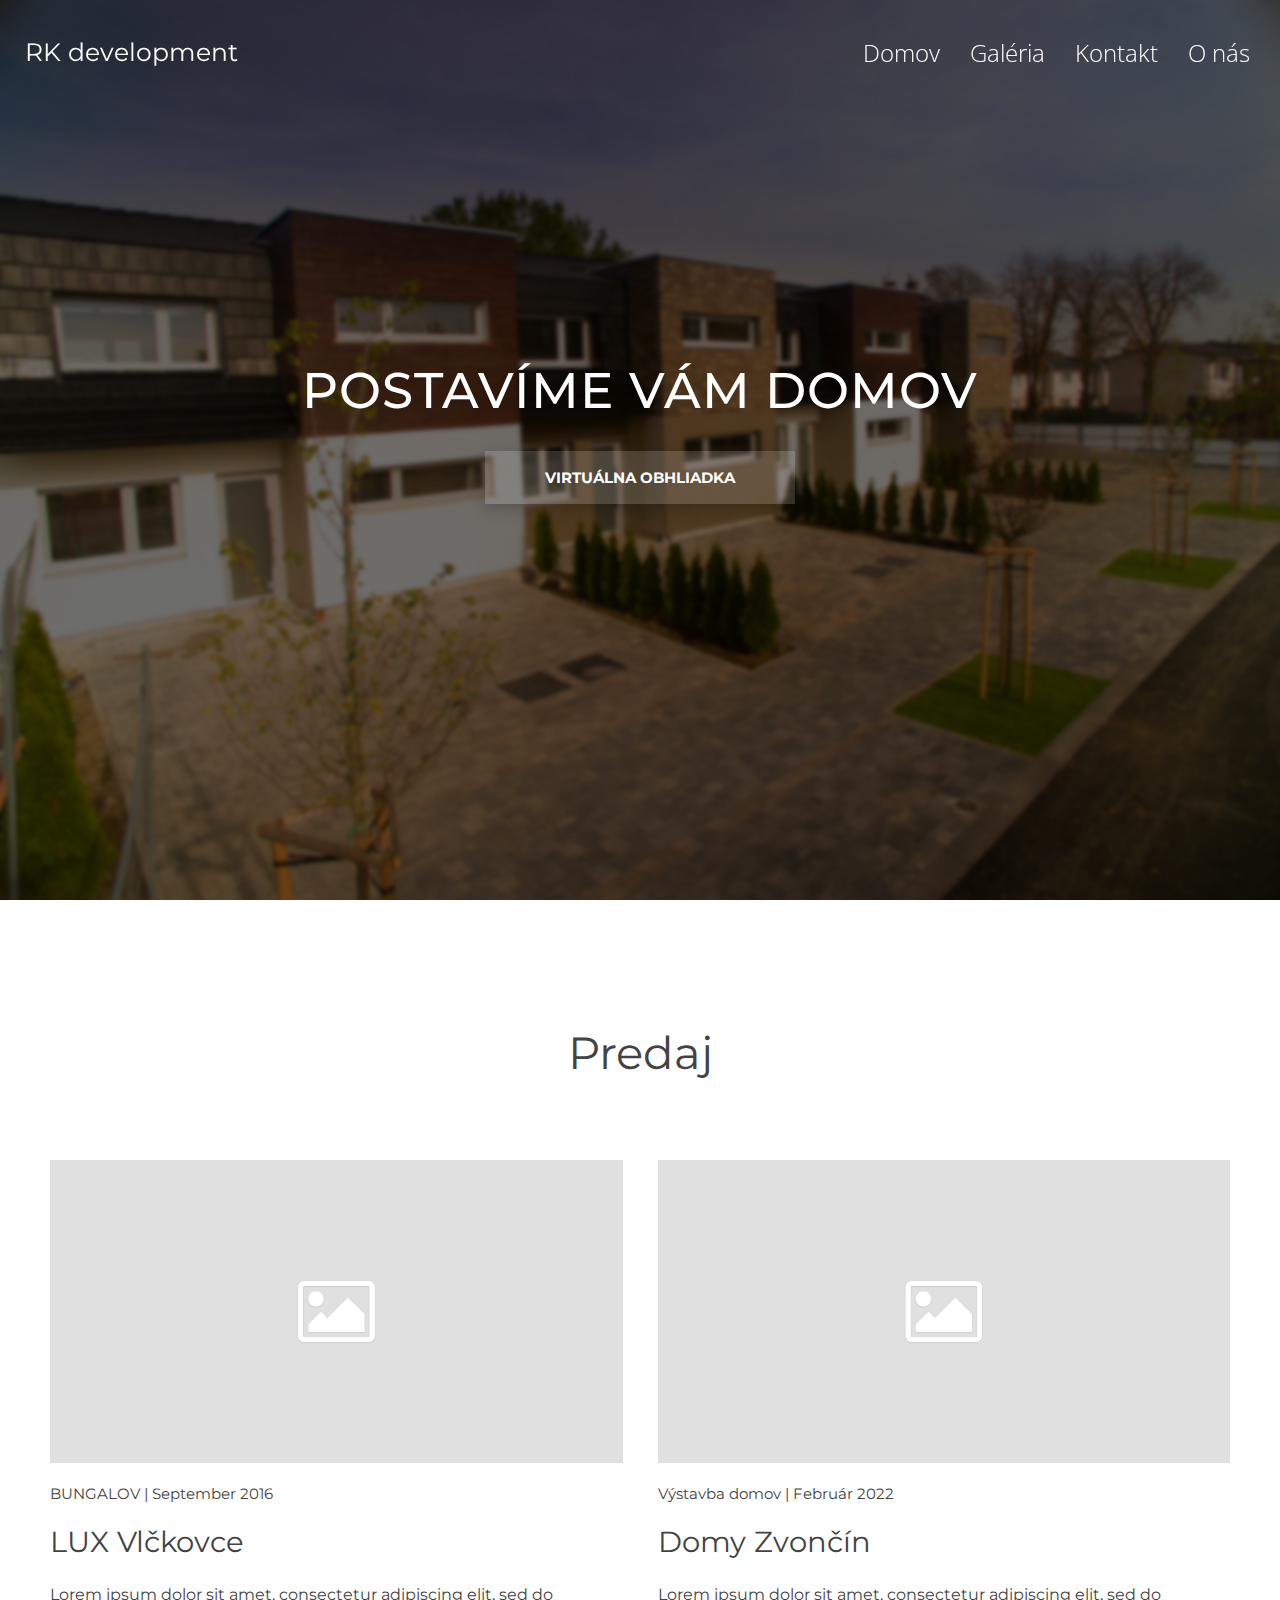
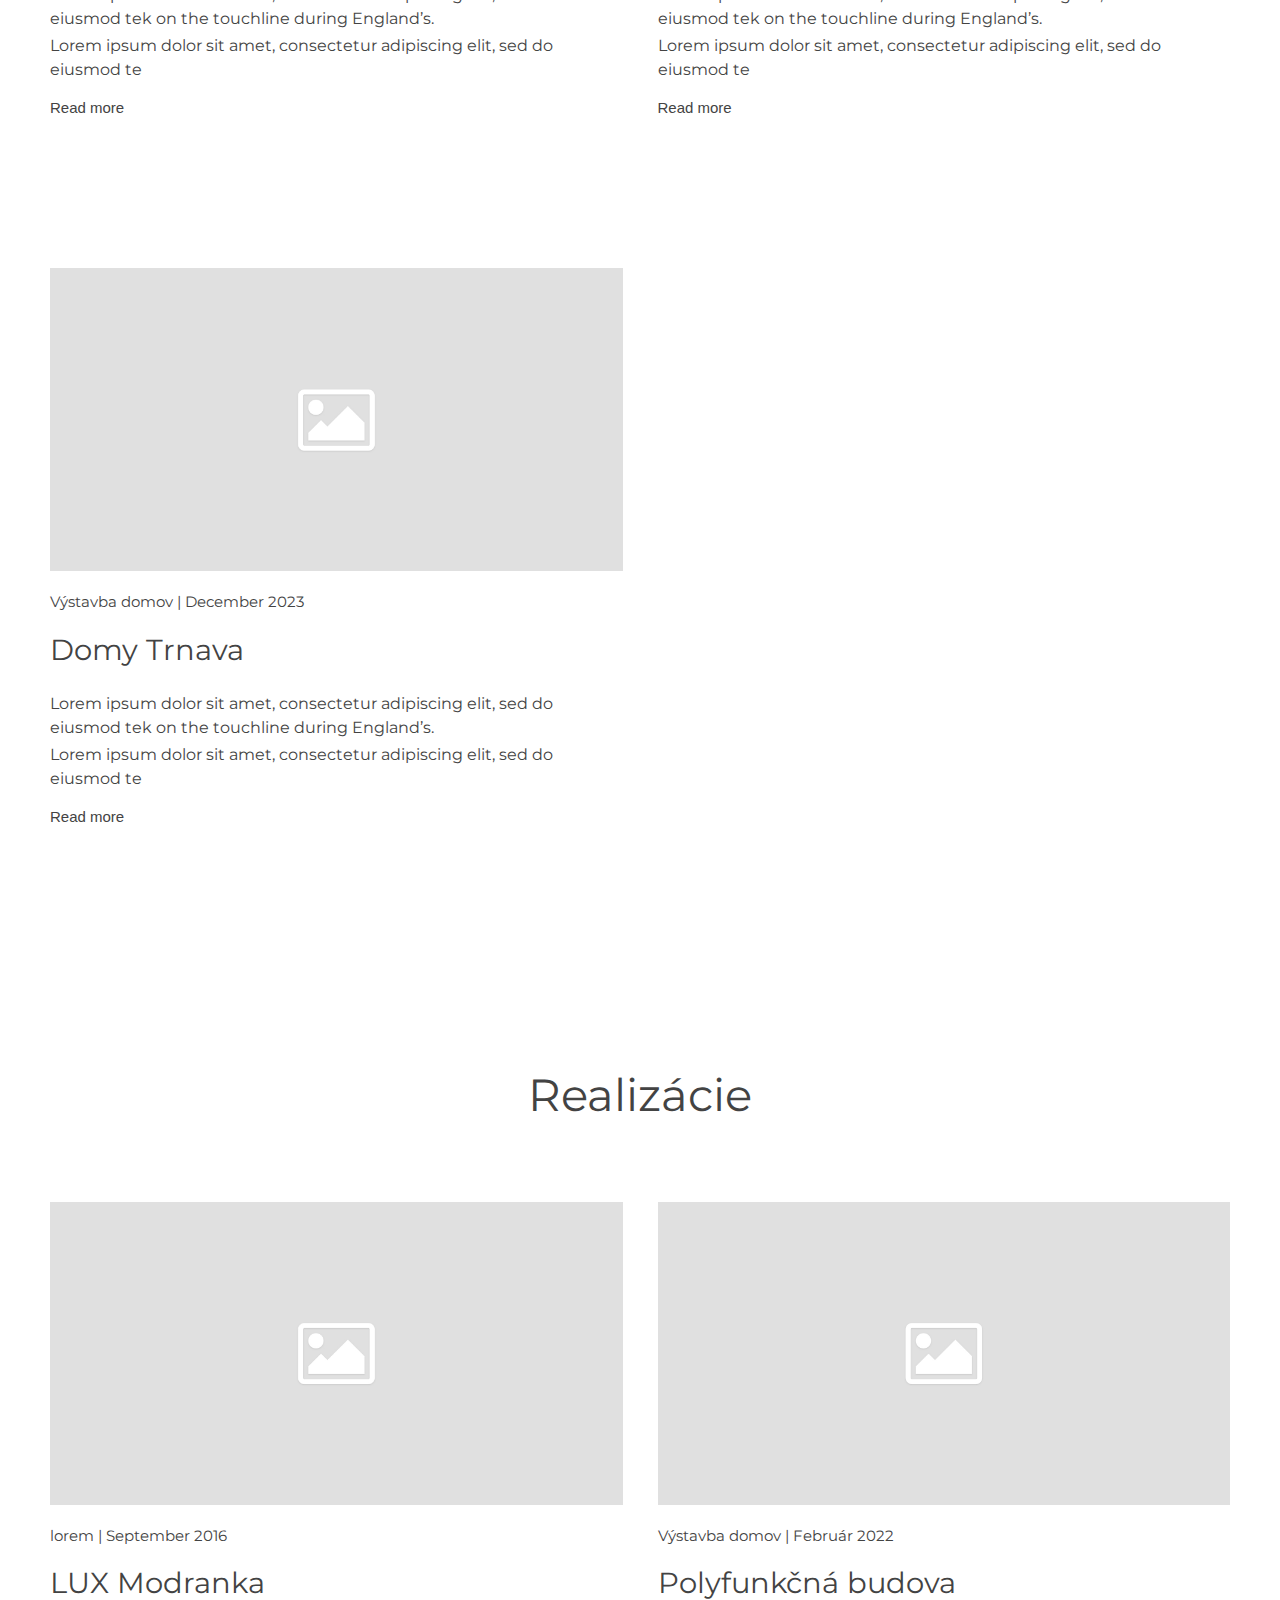
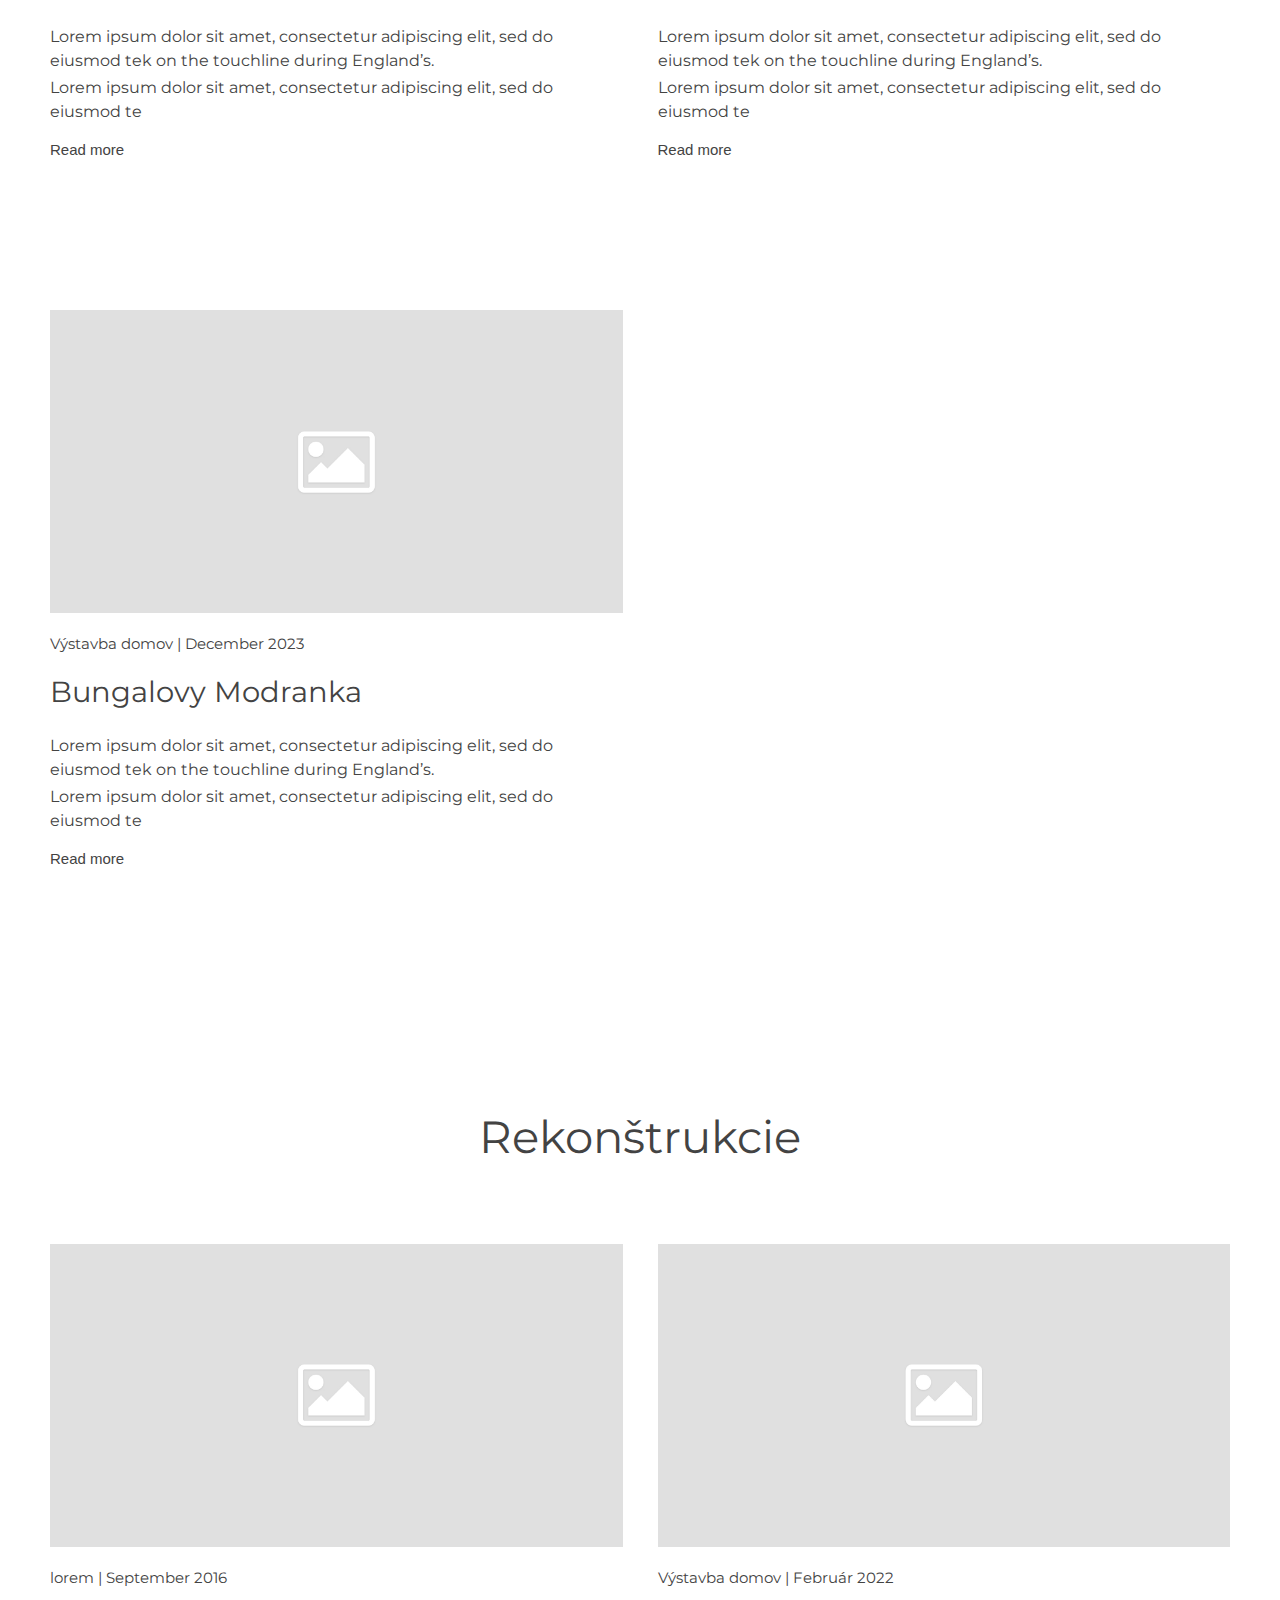
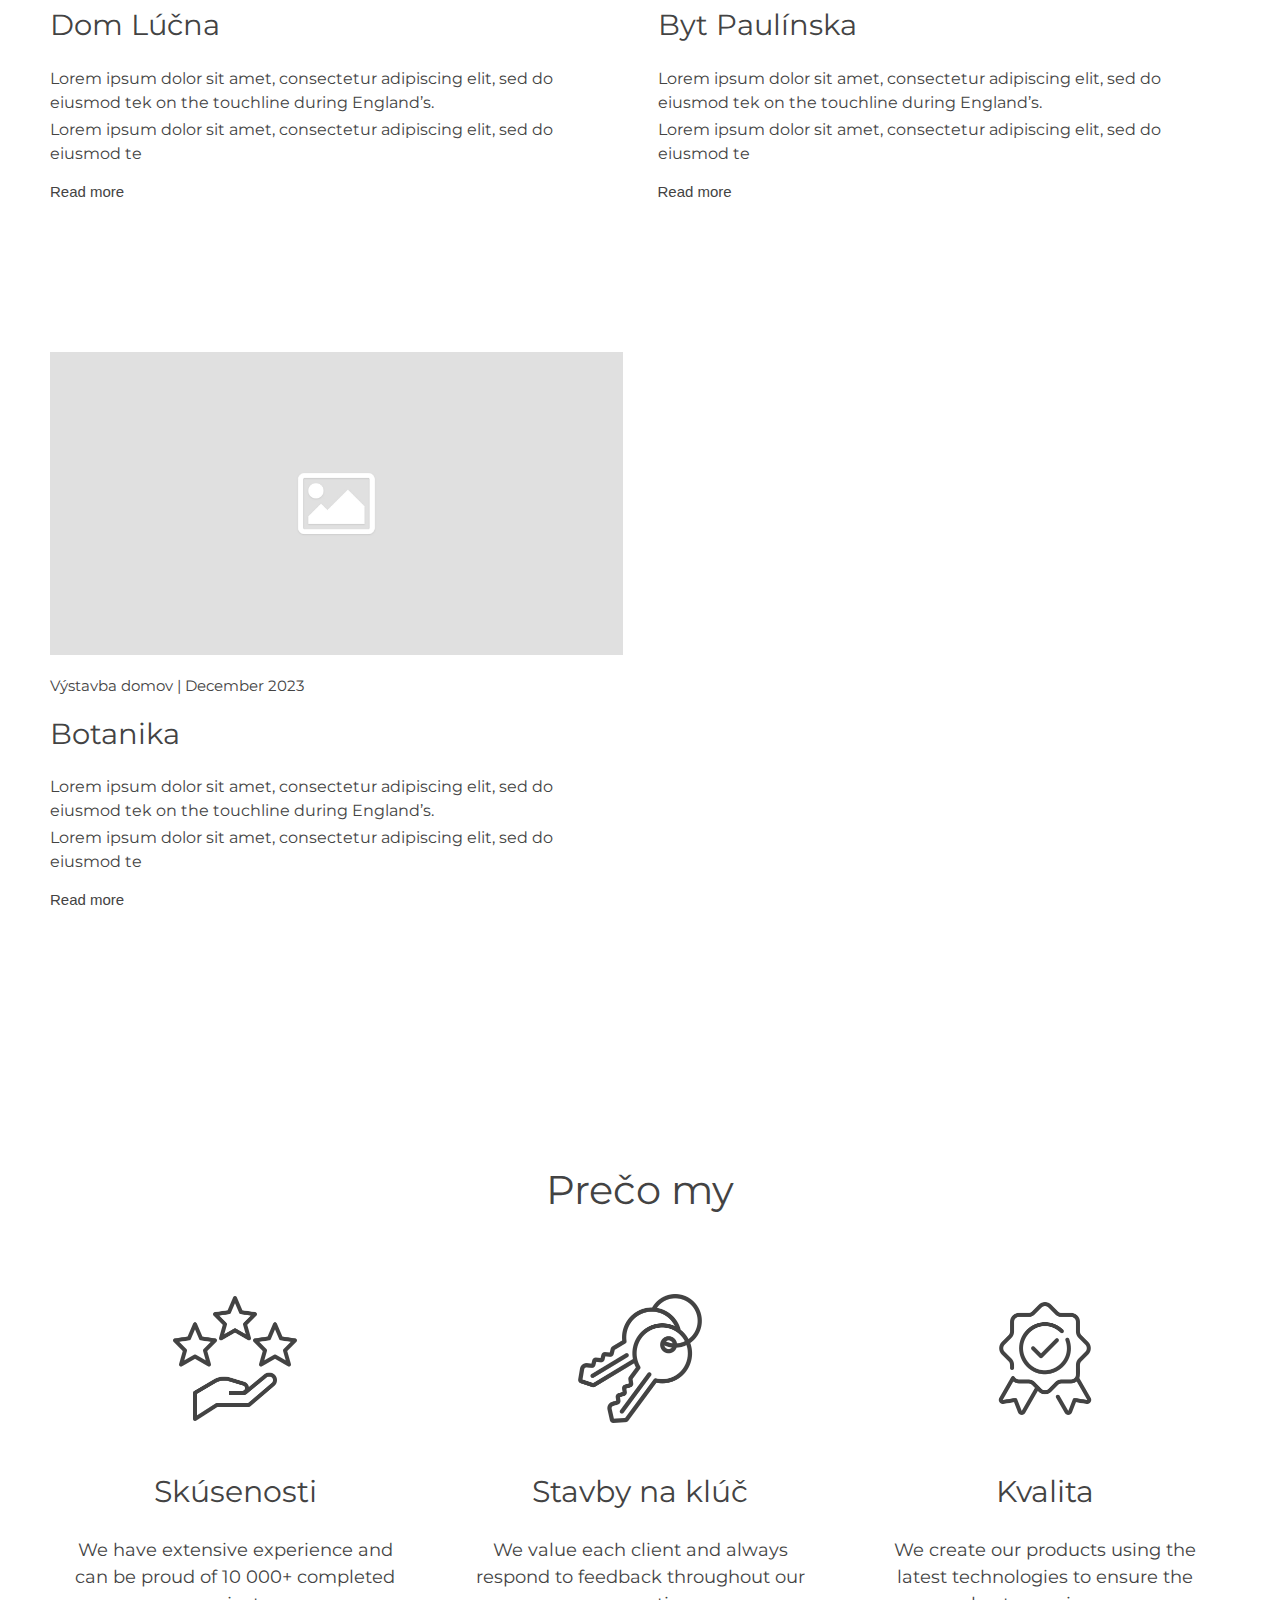
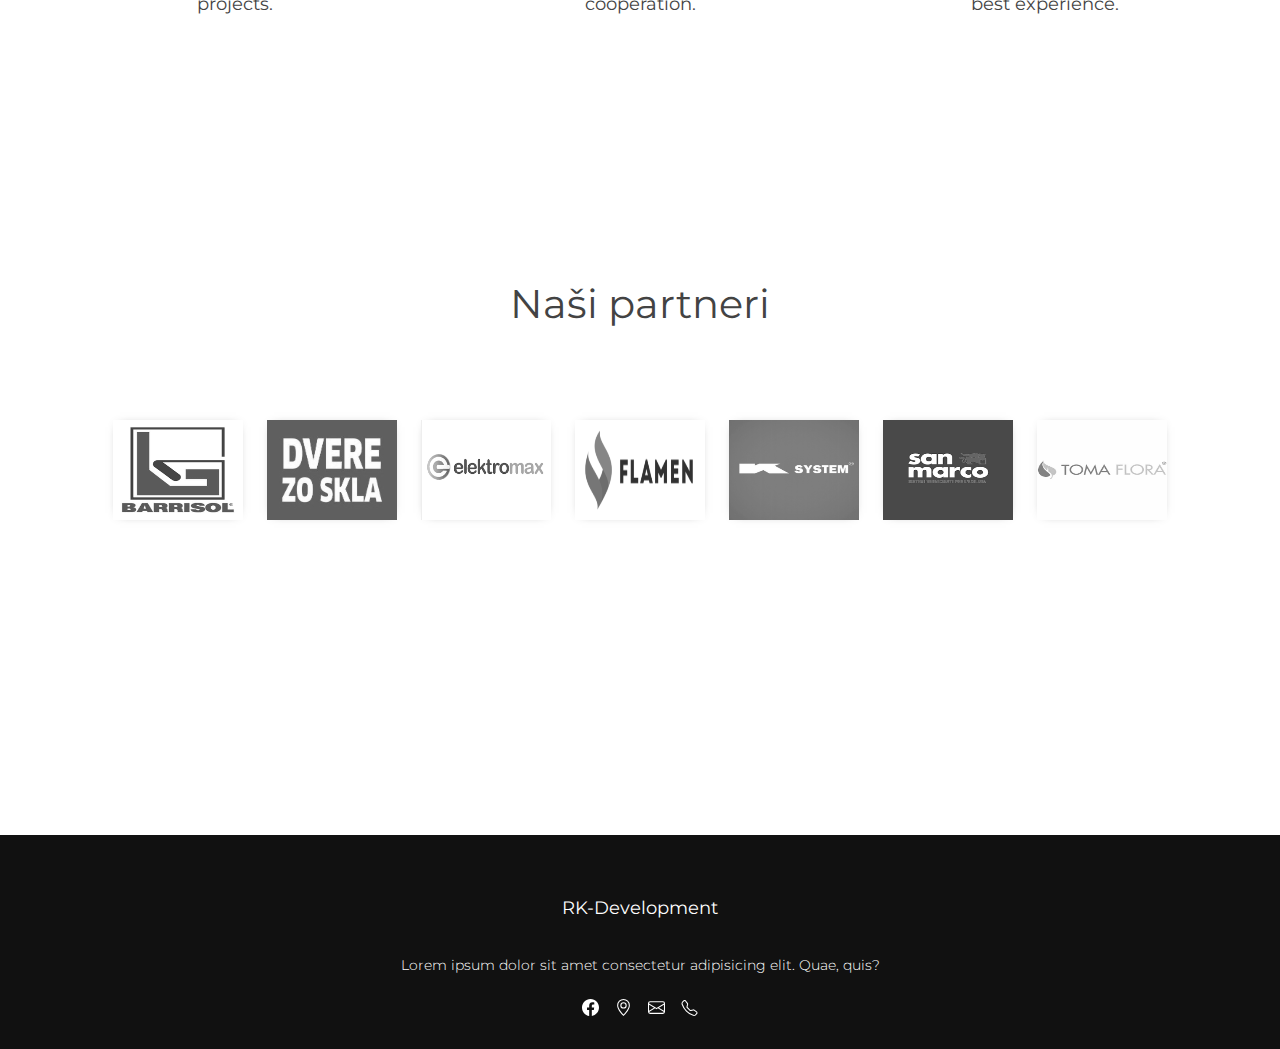
==== domov/index.html @ 3682fa7e "d" ====
<!DOCTYPE html>
<html lang="en">
<head>
    <meta charset="UTF-8">
    <meta http-equiv="X-UA-Compatible" content="IE=edge">
    <meta name="viewport" content="width=device-width, initial-scale=1.0">
    <title>RK development</title>

    <link rel="stylesheet" href="style.css">
<link rel="preconnect" href="https://fonts.googleapis.com">
<link rel="preconnect" href="https://fonts.gstatic.com" crossorigin>
<link href="https://fonts.googleapis.com/css2?family=Montserrat:wght@100;200;300;400;500;600&display=swap" rel="stylesheet">
<link href="https://fonts.googleapis.com/css2?family=Open+Sans:wght@300;400;500&display=swap" rel="stylesheet">	

<!-- carousel -->


</head>
<body>
    
<!-- NAVBAR -->
<nav class="nav">
    <div class="container">
        <div class="logo">
            <a href="/domov/index.html">RK development</a>
        </div>
        <div id="mainListDiv" class="main_list">
            <ul class="navlinks">
                <li><a href="/domov/index.html">Domov</a></li>
                <li><a href="#galeria">Galéria</a></li>
                <li><a href="/kontakt/kontakt.html">Kontakt</a></li>
                <li><a href="/o_nas/o_nas.html">O nás</a></li>





            </ul>
        </div>
        
        <span class="navTrigger">
            <i></i>
            <i></i>
            <i></i>
        </span>
    </div>
</nav>
<!-- /NAVBAR -->


<!-- MAIN IMAGE -->
<section class="home">
  <div class="black-bg-of-text animation-come-up">
    <h2 id="napis-bg-image">POSTAVÍME VÁM DOMOV</h2>


    <div class="button_container">
      <a href="#">
      <button class="btn"><span>Virtuálna obhliadka</span></button></a>
    </div>
  
  
  
  
  </div>
</section>
<!-- /MAIN IMAGE -->


    


<div  id="galeria">
</div>

<!-- DOMY - CARD GRID -->
<h2 class="myH2 animation-come-up ">Predaj</h2>
<div class="cards animation-come-up">
  <!-- CARD 1  -->

  <div class="card">
    <a href="/modranka/modranka.html">
    <img class="card__image" src="fotky_domov/test.jpg" alt="">
    </a>
    <div class="card__content">

      <h5 class="card-date-text">BUNGALOV | September 2016</h5>
      
      <h3 class="card-building-name">LUX Vlčkovce</h3>
    
      <p class="card-text-1">
        Lorem ipsum dolor sit amet, consectetur adipiscing elit, sed do eiusmod tek on the touchline during England’s.

      </p>
      <p class="card-text-2">
        Lorem ipsum dolor sit amet, consectetur adipiscing elit, sed do eiusmod te
      </p>
      <p><a href="/modranka/modranka.html" class="read-more-card">Read more</a></p>

 
    </div>
  </div>

  <!-- CARD 2  -->
  <div class="card">
    <a href="#">
    <img class="card__image" src="fotky_domov/test.jpg" alt="">
    </a>
    <div class="card__content">

      <h5 class="card-date-text">Výstavba domov | Február 2022</h5>
      
      <h3 class="card-building-name">Domy Zvončín</h3>
    
      <p class="card-text-1">
        Lorem ipsum dolor sit amet, consectetur adipiscing elit, sed do eiusmod tek on the touchline during England’s.

      </p>
      <p class="card-text-2">
        Lorem ipsum dolor sit amet, consectetur adipiscing elit, sed do eiusmod te
      </p>
      <p><a href="#" class="read-more-card">Read more</a></p>

 
    </div>
  </div>

  <!-- CARD 3  -->
  <div class="card">
    <a href="#">
    <img class="card__image" src="fotky_domov/test.jpg" alt="">
    </a>
    <div class="card__content">

      <h5 class="card-date-text">Výstavba domov | December 2023</h5>
      
      <h3 class="card-building-name">Domy Trnava</h3>
    
      <p class="card-text-1">
        Lorem ipsum dolor sit amet, consectetur adipiscing elit, sed do eiusmod tek on the touchline during England’s.

      </p>
      <p class="card-text-2">
        Lorem ipsum dolor sit amet, consectetur adipiscing elit, sed do eiusmod te
      </p>
      <p><a href="#" class="read-more-card">Read more</a></p>

 
    </div>
  </div>
  

   
      </div>

      <h2 class="myH2 animation-come-up ">Realizácie</h2>
      <div class="cards animation-come-up">
        <!-- CARD 1  -->
      
        <div class="card">
          <a href="/modranka/modranka.html">
          <img class="card__image" src="fotky_domov/test.jpg" alt="">
          </a>
          <div class="card__content">
      
            <h5 class="card-date-text">lorem | September 2016</h5>
            
            <h3 class="card-building-name">LUX Modranka</h3>
          
            <p class="card-text-1">
              Lorem ipsum dolor sit amet, consectetur adipiscing elit, sed do eiusmod tek on the touchline during England’s.
      
            </p>
            <p class="card-text-2">
              Lorem ipsum dolor sit amet, consectetur adipiscing elit, sed do eiusmod te
            </p>
            <p><a href="/modranka/modranka.html" class="read-more-card">Read more</a></p>
      
       
          </div>
        </div>
      
        <!-- CARD 2  -->
        <div class="card">
          <a href="#">
          <img class="card__image" src="fotky_domov/test.jpg" alt="">
          </a>
          <div class="card__content">
      
            <h5 class="card-date-text">Výstavba domov | Február 2022</h5>
            
            <h3 class="card-building-name">Polyfunkčná budova</h3>
          
            <p class="card-text-1">
              Lorem ipsum dolor sit amet, consectetur adipiscing elit, sed do eiusmod tek on the touchline during England’s.
      
            </p>
            <p class="card-text-2">
              Lorem ipsum dolor sit amet, consectetur adipiscing elit, sed do eiusmod te
            </p>
            <p><a href="#" class="read-more-card">Read more</a></p>
      
       
          </div>
        </div>
      
        <!-- CARD 3  -->
        <div class="card">
          <a href="#">
          <img class="card__image" src="fotky_domov/test.jpg" alt="">
          </a>
          <div class="card__content">
      
            <h5 class="card-date-text">Výstavba domov | December 2023</h5>
            
            <h3 class="card-building-name">Bungalovy Modranka</h3>
          
            <p class="card-text-1">
              Lorem ipsum dolor sit amet, consectetur adipiscing elit, sed do eiusmod tek on the touchline during England’s.
      
            </p>
            <p class="card-text-2">
              Lorem ipsum dolor sit amet, consectetur adipiscing elit, sed do eiusmod te
            </p>
            <p><a href="#" class="read-more-card">Read more</a></p>
      
       
          </div>
        </div>
        
      
         
            </div>

            <h2 class="myH2 animation-come-up ">Rekonštrukcie</h2>
            <div class="cards animation-come-up">
              <!-- CARD 1  -->
            
              <div class="card">
                <a href="/modranka/modranka.html">
                <img class="card__image" src="fotky_domov/test.jpg" alt="">
                </a>
                <div class="card__content">
            
                  <h5 class="card-date-text">lorem | September 2016</h5>
                  
                  <h3 class="card-building-name">Dom Lúčna</h3>
                
                  <p class="card-text-1">
                    Lorem ipsum dolor sit amet, consectetur adipiscing elit, sed do eiusmod tek on the touchline during England’s.
            
                  </p>
                  <p class="card-text-2">
                    Lorem ipsum dolor sit amet, consectetur adipiscing elit, sed do eiusmod te
                  </p>
                  <p><a href="/modranka/modranka.html" class="read-more-card">Read more</a></p>
            
             
                </div>
              </div>
            
              <!-- CARD 2  -->
              <div class="card">
                <a href="#">
                <img class="card__image" src="fotky_domov/test.jpg" alt="">
                </a>
                <div class="card__content">
            
                  <h5 class="card-date-text">Výstavba domov | Február 2022</h5>
                  
                  <h3 class="card-building-name">Byt Paulínska</h3>
                
                  <p class="card-text-1">
                    Lorem ipsum dolor sit amet, consectetur adipiscing elit, sed do eiusmod tek on the touchline during England’s.
            
                  </p>
                  <p class="card-text-2">
                    Lorem ipsum dolor sit amet, consectetur adipiscing elit, sed do eiusmod te
                  </p>
                  <p><a href="#" class="read-more-card">Read more</a></p>
            
             
                </div>
              </div>
            
              <!-- CARD 3  -->
              <div class="card">
                <a href="#">
                <img class="card__image" src="fotky_domov/test.jpg" alt="">
                </a>
                <div class="card__content">
            
                  <h5 class="card-date-text">Výstavba domov | December 2023</h5>
                  
                  <h3 class="card-building-name">Botanika</h3>
                
                  <p class="card-text-1">
                    Lorem ipsum dolor sit amet, consectetur adipiscing elit, sed do eiusmod tek on the touchline during England’s.
            
                  </p>
                  <p class="card-text-2">
                    Lorem ipsum dolor sit amet, consectetur adipiscing elit, sed do eiusmod te
                  </p>
                  <p><a href="#" class="read-more-card">Read more</a></p>
            
             
                </div>
              </div>
              
            
               
                  </div>

<!--  -->


<!-- PRECO MY - CARD GRID -->
<h2 class="animation-come-up" id="preco-my-title">Prečo my</h2>
<div class="gridik-preco-my animation-come-up">
  <!-- CARD 1  -->

  <div class="karta-gridik-preco-my">
   
    <img class="fotka-preco-my" src="fotky_domov/expertise.png" alt=""> 
    <h3 class="nazov-preco-my">Skúsenosti</h3>
    <div class="text-preco-my-sekcia"> 

      <p class="text-preco-my"> 
        We have extensive experience and can be proud of 10 000+ completed projects.

      </p>

    </div>
  </div>

   <!-- CARD 2  -->

   <div class="karta-gridik-preco-my">
 
    <img class="fotka-preco-my" src="fotky_domov/kluc.png" alt=""> 
    <h3 class="nazov-preco-my">Stavby na klúč</h3>
    <div class="text-preco-my-sekcia"> 

      <p class="text-preco-my"> 
        We value each client and always respond to feedback throughout our cooperation.

      </p>

    </div>
  </div>
  
  <!-- CARD 3  -->

  <div class="karta-gridik-preco-my">

    <img class="fotka-preco-my" src="fotky_domov/quality.png" alt=""> 
    <h3 class="nazov-preco-my">Kvalita</h3>
    <div class="text-preco-my-sekcia"> 

      <p class="text-preco-my"> 
        We create our products using the latest technologies to ensure the best experience.
      </p>

    </div>
  </div>
      </div>
<!--  -->
    
<!-- NASI PARTNERY CAROUSEL -->
<!-- /CARDS -->
<!-- carousel -->
<h2 class="partneri-napis">Naši partneri</h2>
<div class="our-clients">
  <ul>
    <li> <img src="fotky_partneri/barrisol.png" alt=""> 
    <li> <img src="fotky_partneri/dverezosklask.jpg" alt="">
    <li> <img src="fotky_partneri/elektromax.png" alt="">
    <li> <img src="fotky_partneri/flamen.png" alt="">
    <li> <img src="fotky_partneri/ksystem.jpg" alt="">
    <li> <img src="fotky_partneri/sanmarco.png" alt="">
    <li> <img src="fotky_partneri/tomaflora.png" alt="">

  </ul>
</div>


<!--  -->



<footer>
  <div class="footer-content">
    <h3>RK-development</h3>
    <p id="text-footer">Lorem ipsum dolor sit amet consectetur adipisicing elit. Quae, quis?</p>
    <ul class="socials">
      <a href="#" target="_blank"><li> <svg xmlns="http://www.w3.org/2000/svg" width="17" height="17" fill="currentColor" class="bi bi-facebook" viewBox="0 0 16 16"><path d="M16 8.049c0-4.446-3.582-8.05-8-8.05C3.58 0-.002 3.603-.002 8.05c0 4.017 2.926 7.347 6.75 7.951v-5.625h-2.03V8.05H6.75V6.275c0-2.017 1.195-3.131 3.022-3.131.876 0 1.791.157 1.791.157v1.98h-1.009c-.993 0-1.303.621-1.303 1.258v1.51h2.218l-.354 2.326H9.25V16c3.824-.604 6.75-3.934 6.75-7.951z"/></svg></li></a>
      <a href="https://www.google.com/maps/@48.3044942,17.658401,3a,75y,14.41h,79.85t/data=!3m6!1e1!3m4!1sCebkRGYy4YxR1L4gaf4orQ!2e0!7i13312!8i6656"  target="_blank"><li><svg xmlns="http://www.w3.org/2000/svg" width="17" height="17" fill="currentColor" class="bi bi-geo-alt" viewBox="0 0 16 16"><path d="M12.166 8.94c-.524 1.062-1.234 2.12-1.96 3.07A31.493 31.493 0 0 1 8 14.58a31.481 31.481 0 0 1-2.206-2.57c-.726-.95-1.436-2.008-1.96-3.07C3.304 7.867 3 6.862 3 6a5 5 0 0 1 10 0c0 .862-.305 1.867-.834 2.94zM8 16s6-5.686 6-10A6 6 0 0 0 2 6c0 4.314 6 10 6 10z"/><path d="M8 8a2 2 0 1 1 0-4 2 2 0 0 1 0 4zm0 1a3 3 0 1 0 0-6 3 3 0 0 0 0 6z"/></svg></i></li></a>
      <a href="/kontakt/kontakt.html" target="_blank"><li><svg xmlns="http://www.w3.org/2000/svg" width="17" height="17" fill="currentColor" class="bi bi-envelope" viewBox="0 0 16 16"><path d="M0 4a2 2 0 0 1 2-2h12a2 2 0 0 1 2 2v8a2 2 0 0 1-2 2H2a2 2 0 0 1-2-2V4Zm2-1a1 1 0 0 0-1 1v.217l7 4.2 7-4.2V4a1 1 0 0 0-1-1H2Zm13 2.383-4.708 2.825L15 11.105V5.383Zm-.034 6.876-5.64-3.471L8 9.583l-1.326-.795-5.64 3.47A1 1 0 0 0 2 13h12a1 1 0 0 0 .966-.741ZM1 11.105l4.708-2.897L1 5.383v5.722Z"/></svg></li></a>
      <a href="tel:0905-644-535"><li><svg xmlns="http://www.w3.org/2000/svg" width="17" height="16" fill="currentColor" class="bi bi-telephone" viewBox="0 0 16 16"><path d="M3.654 1.328a.678.678 0 0 0-1.015-.063L1.605 2.3c-.483.484-.661 1.169-.45 1.77a17.568 17.568 0 0 0 4.168 6.608 17.569 17.569 0 0 0 6.608 4.168c.601.211 1.286.033 1.77-.45l1.034-1.034a.678.678 0 0 0-.063-1.015l-2.307-1.794a.678.678 0 0 0-.58-.122l-2.19.547a1.745 1.745 0 0 1-1.657-.459L5.482 8.062a1.745 1.745 0 0 1-.46-1.657l.548-2.19a.678.678 0 0 0-.122-.58L3.654 1.328zM1.884.511a1.745 1.745 0 0 1 2.612.163L6.29 2.98c.329.423.445.974.315 1.494l-.547 2.19a.678.678 0 0 0 .178.643l2.457 2.457a.678.678 0 0 0 .644.178l2.189-.547a1.745 1.745 0 0 1 1.494.315l2.306 1.794c.829.645.905 1.87.163 2.611l-1.034 1.034c-.74.74-1.846 1.065-2.877.702a18.634 18.634 0 0 1-7.01-4.42 18.634 18.634 0 0 1-4.42-7.009c-.362-1.03-.037-2.137.703-2.877L1.885.511z"/></svg></li></a>

    </ul>
  </div>
</footer>


<script src="https://ajax.googleapis.com/ajax/libs/jquery/3.1.1/jquery.min.js"></script>
<script src="index.js"></script>


<script>
    $(window).scroll(function() {
        if ($(document).scrollTop() > 50) {
            $('.nav').addClass('affix');
            console.log("OK");
        } else {
            $('.nav').removeClass('affix');
        }
    });
</script>

</body>
</html>
---- domov/style.css ----
html,
body {
    margin: 0;
    padding: 0;
    font-family: 'Montserrat', sans-serif;
    font-size: 62.5%;
    font-size: 10px;
    background-color: #ffff;
    -webkit-box-sizing: border-box;
    -moz-box-sizing: border-box;
    box-sizing: border-box;
}


.nav {
    width: 100%;
    height: 65px;
    position: fixed;
    line-height: 65px;
    text-align: center;
    z-index: 3;
    font-family: 'Open Sans', sans-serif;
    font-weight: 300;
}


.nav div.logo {

    float: left;
    width: auto;
    height: auto;
    padding-left: 2.5rem;
    font-family: 'Montserrat', sans-serif;
    font-weight: 400;
}

.nav div.logo a {
    text-decoration: none;
    color: #fff;
    font-size: 2.5rem;
}

.nav div.logo a:hover {
    color:darkgray;
}

.nav div.main_list {
    height: 65px;
    float: right;
}

.nav div.main_list ul {
    width: 100%;
    height: 65px;
    display: flex;
    list-style: none;
    margin: 0;
    padding: 0;
}

.nav div.main_list ul li {
    width: auto;
    height: 65px;
    padding: 0;
    padding-right: 3rem;
}

.nav div.main_list ul li a {
    text-decoration: none;
    color: #fff;
    line-height: 65px;
    font-size: 2.4rem;
}

.nav div.main_list ul li a:hover {
    color: darkgray;
}


/* Home section */

.home {
    width: 100%;
    height: 100vh;
    background-image:url(fotky_domov/main.png);
    background-position: center;
	background-size:cover;
    
    
}

.navTrigger {
    display: none;
}

.nav {
    padding-top: 20px;
    padding-bottom: 20px;
    -webkit-transition: all 0.4s ease;
    transition: all 0.4s ease;
}


/* Media qurey section */

@media screen and (min-width: 768px) and (max-width: 1024px) {
    .container {
        margin: 0;
    }
}

@media screen and (max-width:768px) {
    .navTrigger {
        display: block;
    }
    .nav div.logo {
        margin-left: 0;
        padding-left:20px;
    }
    .nav div.main_list {
        width: 100%;
        height: 0;
        overflow: hidden;
    }
    .nav div.show_list {
        height: auto;
        display: none;
    }
    .nav div.main_list ul {
        flex-direction: column;
        width: 100%;
        height: 100vh;
        right: 0;
        left: 0;
        bottom: 0;
        background-color: #111;
        /*same background color of navbar*/
        background-position: center top;
    }
    .make-nav-black-when-click{
        background-color: #111;
        
        }
    .line-under-nav{

        border-bottom: 8px solid #4242422d;
        z-index: 2;





    }
    .nav div.main_list ul li {
        width: 100%;
        text-align: left;
    }
    .nav div.main_list ul li a {
        text-align: center;
        width: 100%;
        font-size: 24px;
        padding: 20px;
    }
    .nav div.media_button {
        display: block;
    }
}


/* Animation */
/* Inspiration taken from Dicson https://codemyui.com/simple-hamburger-menu-x-mark-animation/ */

.navTrigger {
    cursor: pointer;
    width: 30px;
    height: 25px;
    margin: auto;
    position: absolute;
    right: 30px;
    top: 0;
    bottom: 0;
}

.navTrigger i {
    background-color: #fff;
    border-radius: 2px;
    content: '';
    display: block;
    width: 100%;
    height: 4px;
}

.navTrigger i:nth-child(1) {
    -webkit-animation: outT 0.8s backwards;
    animation: outT 0.8s backwards;
    -webkit-animation-direction: reverse;
    animation-direction: reverse;
}

.navTrigger i:nth-child(2) {
    margin: 5px 0;
    -webkit-animation: outM 0.8s backwards;
    animation: outM 0.8s backwards;
    -webkit-animation-direction: reverse;
    animation-direction: reverse;
}

.navTrigger i:nth-child(3) {
    -webkit-animation: outBtm 0.8s backwards;
    animation: outBtm 0.8s backwards;
    -webkit-animation-direction: reverse;
    animation-direction: reverse;
}

.navTrigger.active i:nth-child(1) {
    -webkit-animation: inT 0.8s forwards;
    animation: inT 0.8s forwards;
}

.navTrigger.active i:nth-child(2) {
    -webkit-animation: inM 0.8s forwards;
    animation: inM 0.8s forwards;
}

.navTrigger.active i:nth-child(3) {
    -webkit-animation: inBtm 0.8s forwards;
    animation: inBtm 0.8s forwards;
}

@-webkit-keyframes inM {
    50% {
        -webkit-transform: rotate(0deg);
    }
    100% {
        -webkit-transform: rotate(45deg);
    }
}

@keyframes inM {
    50% {
        transform: rotate(0deg);
    }
    100% {
        transform: rotate(45deg);
    }
}

@-webkit-keyframes outM {
    50% {
        -webkit-transform: rotate(0deg);
    }
    100% {
        -webkit-transform: rotate(45deg);
    }
}

@keyframes outM {
    50% {
        transform: rotate(0deg);
    }
    100% {
        transform: rotate(45deg);
    }
}

@-webkit-keyframes inT {
    0% {
        -webkit-transform: translateY(0px) rotate(0deg);
    }
    50% {
        -webkit-transform: translateY(9px) rotate(0deg);
    }
    100% {
        -webkit-transform: translateY(9px) rotate(135deg);
    }
}

@keyframes inT {
    0% {
        transform: translateY(0px) rotate(0deg);
    }
    50% {
        transform: translateY(9px) rotate(0deg);
    }
    100% {
        transform: translateY(9px) rotate(135deg);
    }
}

@-webkit-keyframes outT {
    0% {
        -webkit-transform: translateY(0px) rotate(0deg);
    }
    50% {
        -webkit-transform: translateY(9px) rotate(0deg);
    }
    100% {
        -webkit-transform: translateY(9px) rotate(135deg);
    }
}

@keyframes outT {
    0% {
        transform: translateY(0px) rotate(0deg);
    }
    50% {
        transform: translateY(9px) rotate(0deg);
    }
    100% {
        transform: translateY(9px) rotate(135deg);
    }
}

@-webkit-keyframes inBtm {
    0% {
        -webkit-transform: translateY(0px) rotate(0deg);
    }
    50% {
        -webkit-transform: translateY(-9px) rotate(0deg);
    }
    100% {
        -webkit-transform: translateY(-9px) rotate(135deg);
    }
}

@keyframes inBtm {
    0% {
        transform: translateY(0px) rotate(0deg);
    }
    50% {
        transform: translateY(-9px) rotate(0deg);
    }
    100% {
        transform: translateY(-9px) rotate(135deg);
    }
}

@-webkit-keyframes outBtm {
    0% {
        -webkit-transform: translateY(0px) rotate(0deg);
    }
    50% {
        -webkit-transform: translateY(-9px) rotate(0deg);
    }
    100% {
        -webkit-transform: translateY(-9px) rotate(135deg);
    }
}

@keyframes outBtm {
    0% {
        transform: translateY(0px) rotate(0deg);
    }
    50% {
        transform: translateY(-9px) rotate(0deg);
    }
    100% {
        transform: translateY(-9px) rotate(135deg);
    }
}

.affix {
    padding: 0;
    background-color: #111;
}



@keyframes come-up{
    
    from{
        transform: translateY(300px);
    }

    to{
        transform: translateY(0);
}
}

.animation-come-up{

    animation-name: come-up;
    animation-duration: 1s;
    animation-timing-function: ease;
    animation-delay: 0;
    animation-iteration-count: 1;
    animation-direction: normal;
    

}

















/* CARDS */


.cards {
    color: #434343;
    margin: 0 auto;
    max-width: 130rem;
    display: grid;
    grid-template-columns: repeat(auto-fill, minmax(375px, 1fr));
    grid-auto-rows: auto;
    gap: 35px;
    padding-left: 50px;
    padding-right: 50px;
    font-family: 'Montserrat', sans-serif;
    font-weight: 400;
    padding-top: 30px;
}



.myH2 {
	text-align:center;
	font-weight: 400;
    font-size:45px;
    color: #434343;
    margin-top:125px;
    margin-bottom: 50px;
}




.card-date-text{
    font-weight: 400;
    font-size: 100%;
    margin:0;
    
}
.card-building-name{
    font-weight: 400;
    font-size: 190%;
    margin: 15px 0 20px 0;
    text-align: left;
    
}



.cards * {
    box-sizing: border-box;
}

.card__image {
     width: 100%; 
    height: 45%;
    object-fit: cover;

    display: block;

   
}

.card__content {
    line-height: 1.5;
    font-size: 1.5em;
    padding: 20px;
    padding-left: 0;
    background: inherit;


}



/* .card__info {
    padding: 15px;
    display: flex;
    justify-content: space-between;
    align-items: center;


    font-size: 0.8em;
    border-bottom: 2px solid #333333;
    border-right: 2px solid #333333;
    border-left: 2px solid #333333;
} */

.card-text-1{
    margin-bottom: 0;
    font-size:18px;
}
.card-text-2{
    margin-bottom: 0;
    font-size:18px;
    margin-top:3px;
    margin-bottom:15px;
}

.read-more-card{
    text-decoration: none;
    color: #434343;
    font-family:Arial, Helvetica, sans-serif;
    margin-bottom:200px;
}
.read-more-card:hover{
    text-decoration: underline;
}


section {
    width: 100%;
    display: inline-block;
    background: #333;
    height: 50vh;
    text-align: center;
  
  }


.black-bg-of-text{
   
    position: relative;
    top: 40%;
    display: inline-block;
    

    
}
#napis-bg-image{

    font-family: 'Montserrat',sans-serif;
    font-weight: 500;
    font-size:50px;
    color:white;
    margin: 0 0 30px 0;
    letter-spacing: 1px;
    
}

.button_container {
    position: absolute;
    left: 0;
    right: 0;
    top: 100%;
    
  }
  
  .description, .link {

    
    text-align: center;
    
  }
  
  .description {
    font-size: 30px;
  }
  .button_container a{
    text-decoration: none;
  }
  
  .btn {
    border: none;
    display: block;
    text-align: center;
    cursor: pointer;
    text-transform: uppercase;
    outline: none;
    overflow: hidden;
    position: relative;
    color: #fff;
    font-weight: 700;
    font-size: 15px;
    background: rgba(255, 255, 255, 0.15);
    padding: 17px 60px;
    margin: 0 auto;
    box-shadow: 0 5px 15px rgba(0,0,0,0.20);
  }
  
  .btn span {
    position: relative; 
    z-index: 1;
    opacity: 100%!important;
    color:white;
    font-family: 'Montserrat',sans-serif;
  }
  
  .btn:after {
    content: "";
    position: absolute;
    left: 0;
    top: 0;
    height: 490%;
    width: 140%;
    background:rgba(255, 255, 255, 0.5);
    -webkit-transition: all .5s ease-in-out;
    transition: all .5s ease-in-out;
    -webkit-transform: translateX(-98%) translateY(-25%) rotate(45deg);
    transform: translateX(-98%) translateY(-25%) rotate(45deg);
  }
  
  .btn:hover:after {
    -webkit-transform: translateX(-9%) translateY(-25%) rotate(45deg);
    transform: translateX(-5%) translateY(-25%) rotate(45deg);
  }
  
  .link {
    font-size: 20px;
    margin-top: 30px;
  }
  
  .link a {
    color: #000;
    font-size: 25px; 
  }

@media screen and (min-width:818px) and (max-width:983px){
    #napis-bg-image{
        font-size:40px;
    }
}

@media screen and (min-width:610px) and (max-width:818px){
    #napis-bg-image{
        font-size:35px;
    }

    .btn {

        font-size: 13px;
        padding: 16px 55px;
      }


}

@media screen and (min-width:1px) and (max-width:609px){
    #napis-bg-image{
        font-size:30px;
    }

    .btn {

        font-size: 13px;
        padding: 15px 48px;
      }

      .button_container {
        position: absolute;
        left: 0;
        right: 0;
        top: 90%;
        
      }
}


@media screen and (min-width:326px) and (max-width:523px){
    #napis-bg-image{
        font-size:28px;
    }

    .btn {

        font-size: 13px;
        padding: 14px 44px;
      }

      .button_container {
        top: 88%;
        
      }
}


@media screen and (min-width:1px) and (max-width:325px){
    #napis-bg-image{
        font-size:22px;
    }

    .btn {

        font-size: 11px;
        padding: 14px 38px;
      }

      .button_container {
        top: 88%;
        
      }
}

/*  */
/*  */
/*  */
/*  */
/*  */
/*  */
/*  */
/*  */
/*  */
/*  */
/*  */
/*  */
/*  */
/*  */
/*  */
/*  */
/*  */

#preco-my-title{
    margin-top:140px;
    font-size:40px;
    text-align:center;
	font-weight: 400;
    color: #434343;

    margin-bottom: 50px;
}


.gridik-preco-my {
    color: #434343;
    margin: 0 auto;
    max-width: 130rem;
    display: grid;
    grid-template-columns: 1fr 1fr 1fr;
    grid-auto-rows: auto;
    gap: 35px;
    padding-left: 50px;
    padding-right: 50px;
    font-family: 'Montserrat', sans-serif;
    font-weight: 400;
    padding-top: 30px;
}

.gridik-preco-my * {
    box-sizing: border-box;
}



.fotka-preco-my {
    width: 100%;
    height: 22%;
    object-fit:contain;
    
    display: block;

   
}

.text-preco-my-sekcia {
    line-height: 1.5;
    font-size: 2vw;
    padding: 20px;

    background: inherit;


}


.text-preco-my{
    margin-bottom: 0;
    font-size:18px;
    text-align:center;
    margin-top: 7px;
}

.nazov-preco-my{
    font-weight: 400;
    font-size: 30px;
    margin: 50px 0 0 0;
    text-align: center;
}



/* PRECO MY MEDIA */
@media screen and (max-width: 1057px) and (min-width: 837px){
    

    
    .nazov-preco-my{
        font-weight: 400;
        font-size: 30px;
        margin: 50px 0 0 0;
        text-align: center;
    }
    
    
    
    
    
    
    .text-preco-my{
        margin-bottom: 0;
        font-size:16px;
        text-align:center;
        margin-top: 7px;
    }
    
    
    
}  
@media screen and (max-width: 837px) and (min-width: 752px){
        
        #preco-my-title{
            margin-top:180px;
            font-size:35px;
            
        }
        
        
        .fotka-preco-my {

            height: 20%;  
        }
        
        
        
        
        
        .text-preco-my{

            font-size:15px;

        }
        .nazov-preco-my{

            font-size: 25px;

        }
        
}
@media screen and (max-width: 751px) and (min-width: 694px){

    #preco-my-title{
        margin-top:180px;
        font-size:35px;
        
    }
    
    
    .fotka-preco-my {

        height: 20%;  
    }
    
    
    
    
    
    .text-preco-my{

        font-size:12.5px;

    }
    .nazov-preco-my{

        font-size: 25px;

    }
    
}
@media screen and (max-width: 693px) and (min-width: 0px){
    .gridik-preco-my {
        grid-template-columns: 1fr;
        grid-auto-rows: 55vh;
        gap: 0px;
        padding-left: 15px;
        padding-right: 15px;
       
    }
    #preco-my-title{
       margin-top: 0;
        font-size:40px; 
        margin-bottom: 40px;
    }
    

    
    .gridik-preco-my * {
        box-sizing: border-box;
    }
    

    

    
    

    .nazov-preco-my{
        margin: 40px 0 0 0;
    }


}




/* carousel */



.our-clients {
	width: 100%;
	height: auto;
	text-align: center;
}

.our-clients ul {

	margin: 0;
    padding:0;
}

.our-clients ul li {
	list-style: none;
	display: inline-block;
	width:130px;
	height:100px;
	position: relative;
	overflow: hidden;
	cursor:pointer;
	margin: 12px;
	box-shadow: 0px 0px 10px -7px #555;
	transition: .5s;
}

.our-clients ul li img {
	width: 100%;
	height: 100%;
    filter: grayscale(100%);
    opacity: 80%;
}



/*Hover-Section*/


.partneri-napis{

    font-size:40px;
    text-align:center;
	font-weight: 400;
    color: #434343;
margin-top:0;
    margin-bottom: 80px;
}

@media screen  and (max-width:1065px){
    
    .partneri-napis{
    margin-top:100px;

    }
    footer{
        margin-top:100px;
    }
}










/* foter */

footer{

    margin:0;
    padding:0;
    box-sizing: border-box;
    background: #111;
    height:auto;
    width:100%;
    font-family: 'Montserrat', sans-serif;
    font-weight: 300;
    padding-top:40px;
    color:#fff;
    margin-top:300px;

}

footer h3{
    font-weight: 400!important;
}

.footer-content{
    display: flex;
    align-items: center;
    justify-content: center;
    flex-direction: column;
    text-align: center;

}

.footer-content h3{
    font-size: 1.8rem;
    font-weight: 400;
    text-transform: capitalize;
    line-height: 3rem;

}

.footer-content p{
    max-width: 500px;
    margin: 10px auto;
    line-height: 28px;
    font-size: 14px;

}

.socials{
    list-style: none;
    display: flex;
    align-items: center;
    justify-content: center;
    margin: 1rem 0 3rem 0;
    padding:0;
    transition: all ;

}
.socials li{
    margin: 0 8px;
    
}
.socials a{
    text-decoration: none;
    color:#fff;
}
.socials a svg{
    font-size: 1.4rem;

    transition: all 0.5s;

}
.socials a:hover svg{
    
    transform: translateY(-10px);
    color:crimson;



}


@media screen and (max-width:591px){

    #text-footer{
        padding-left:30px;
        padding-right:30px;
        font-size: 13px;
    }
    footer h3{
        margin-bottom:10px;
    }

}


@media screen and (min-width: 897px) and (max-width: 1301px){
 
    .card-text-1, .card-text-2{
        font-size:16px!important;
    }
    
      }
    
    @media screen and (max-width: 896px){
   
        .myH2 {
            font-size:30px!important;
            margin-top:75px;
            margin-bottom:30px;
        }

    
    
        .cards {      
        max-width: 100rem;
        grid-template-columns: repeat(auto-fill, minmax(250px, 1fr))!important;
        padding-left: 20px;
        gap:20px;
        padding-right: 20px;
        margin-left:0;
        margin-right:0;
        }
        

        .card-date-text{
            font-weight: 400;
         
            margin:0;
            
        }
        .card-building-name{
            font-weight: 400;
            font-size: 190%;
            margin: 10px 0 15px 0;
            
        }
        .card-text-1, .card-text-2{
            font-size:14px!important;
        }

    
    
    
    
    
    
        }
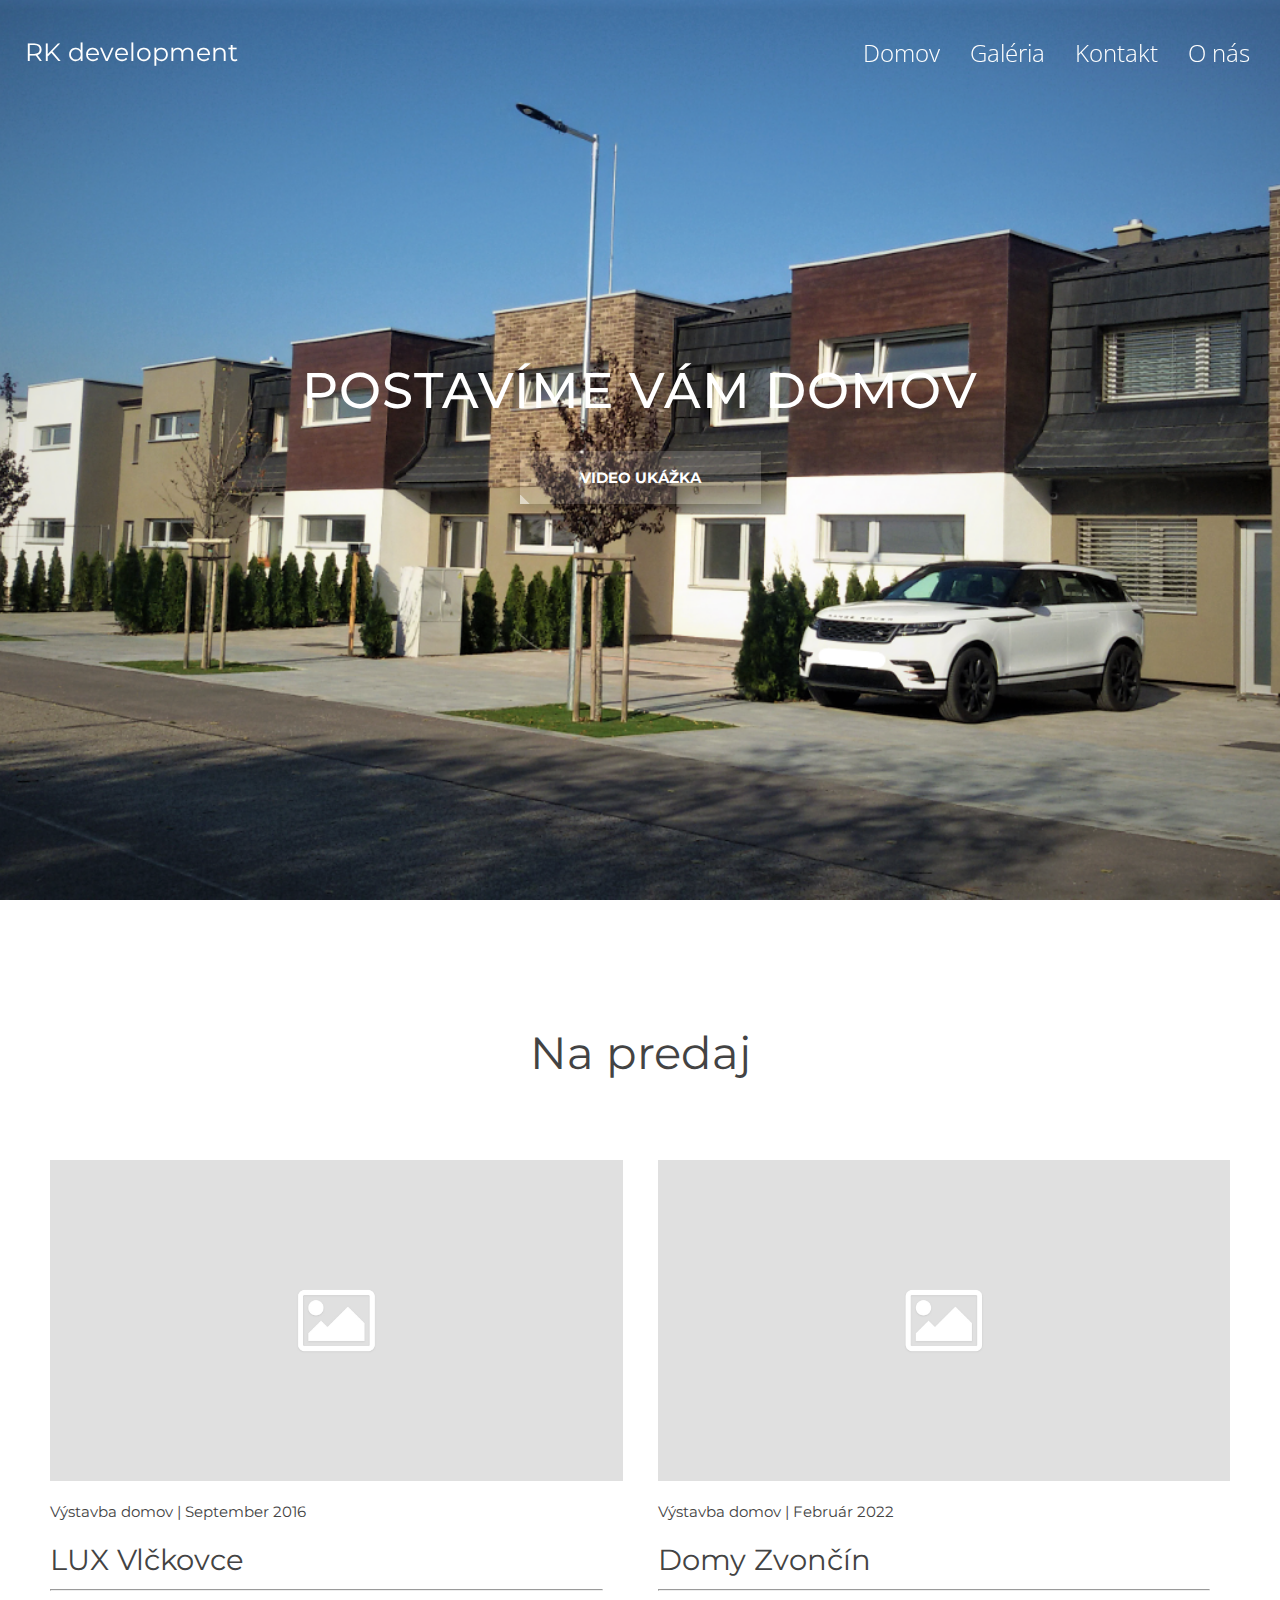
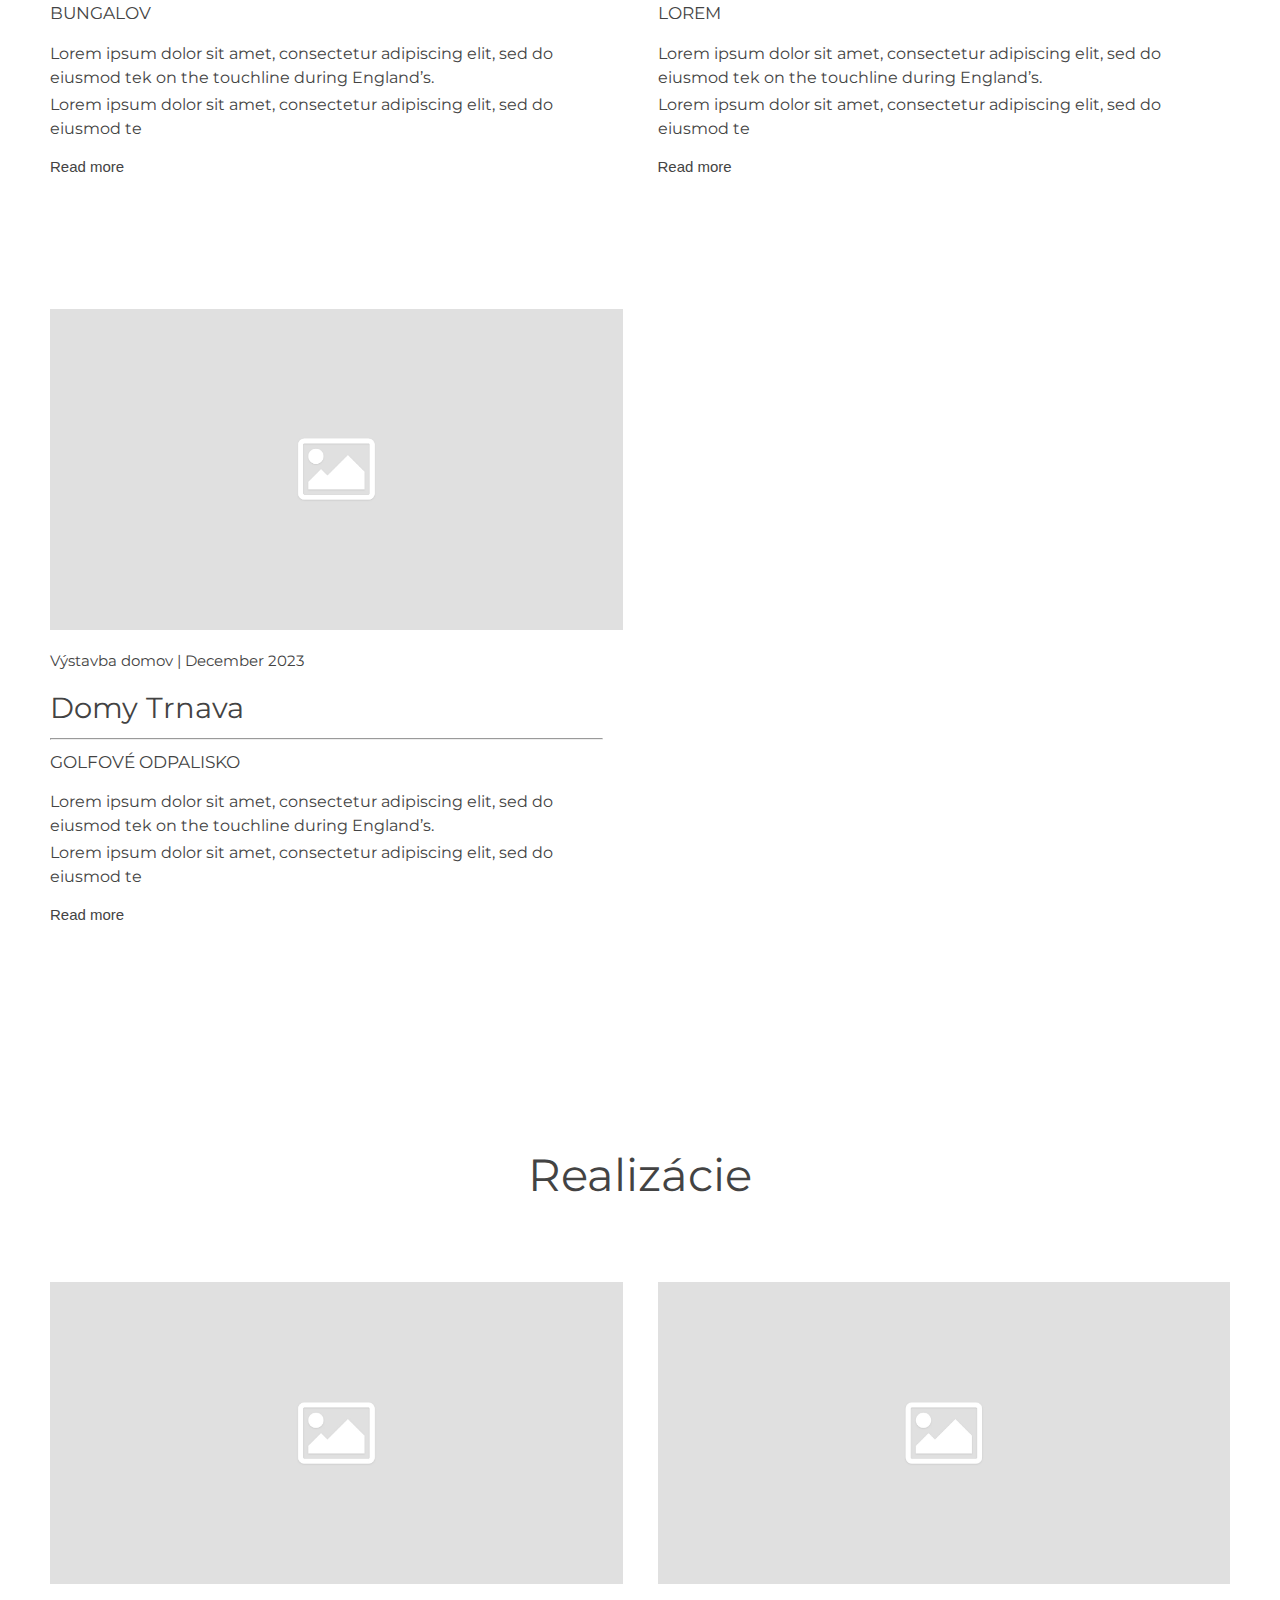
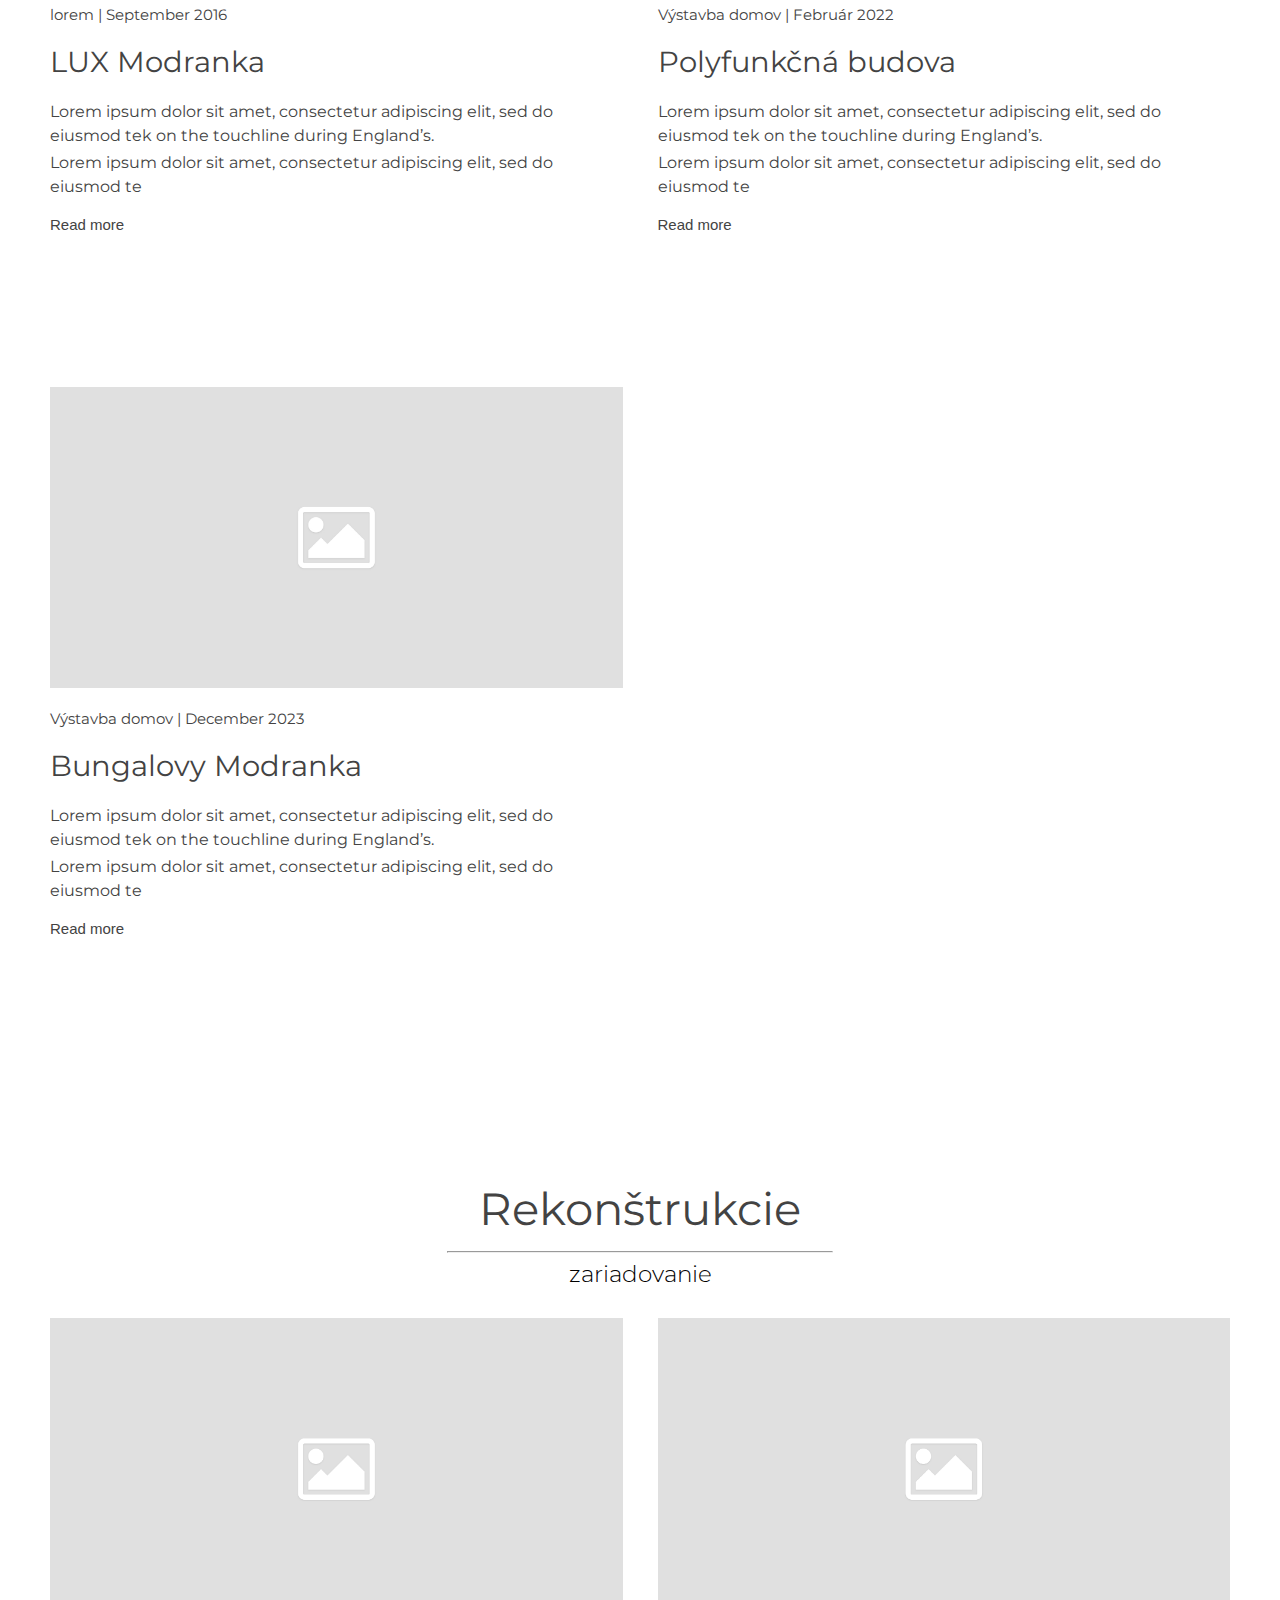
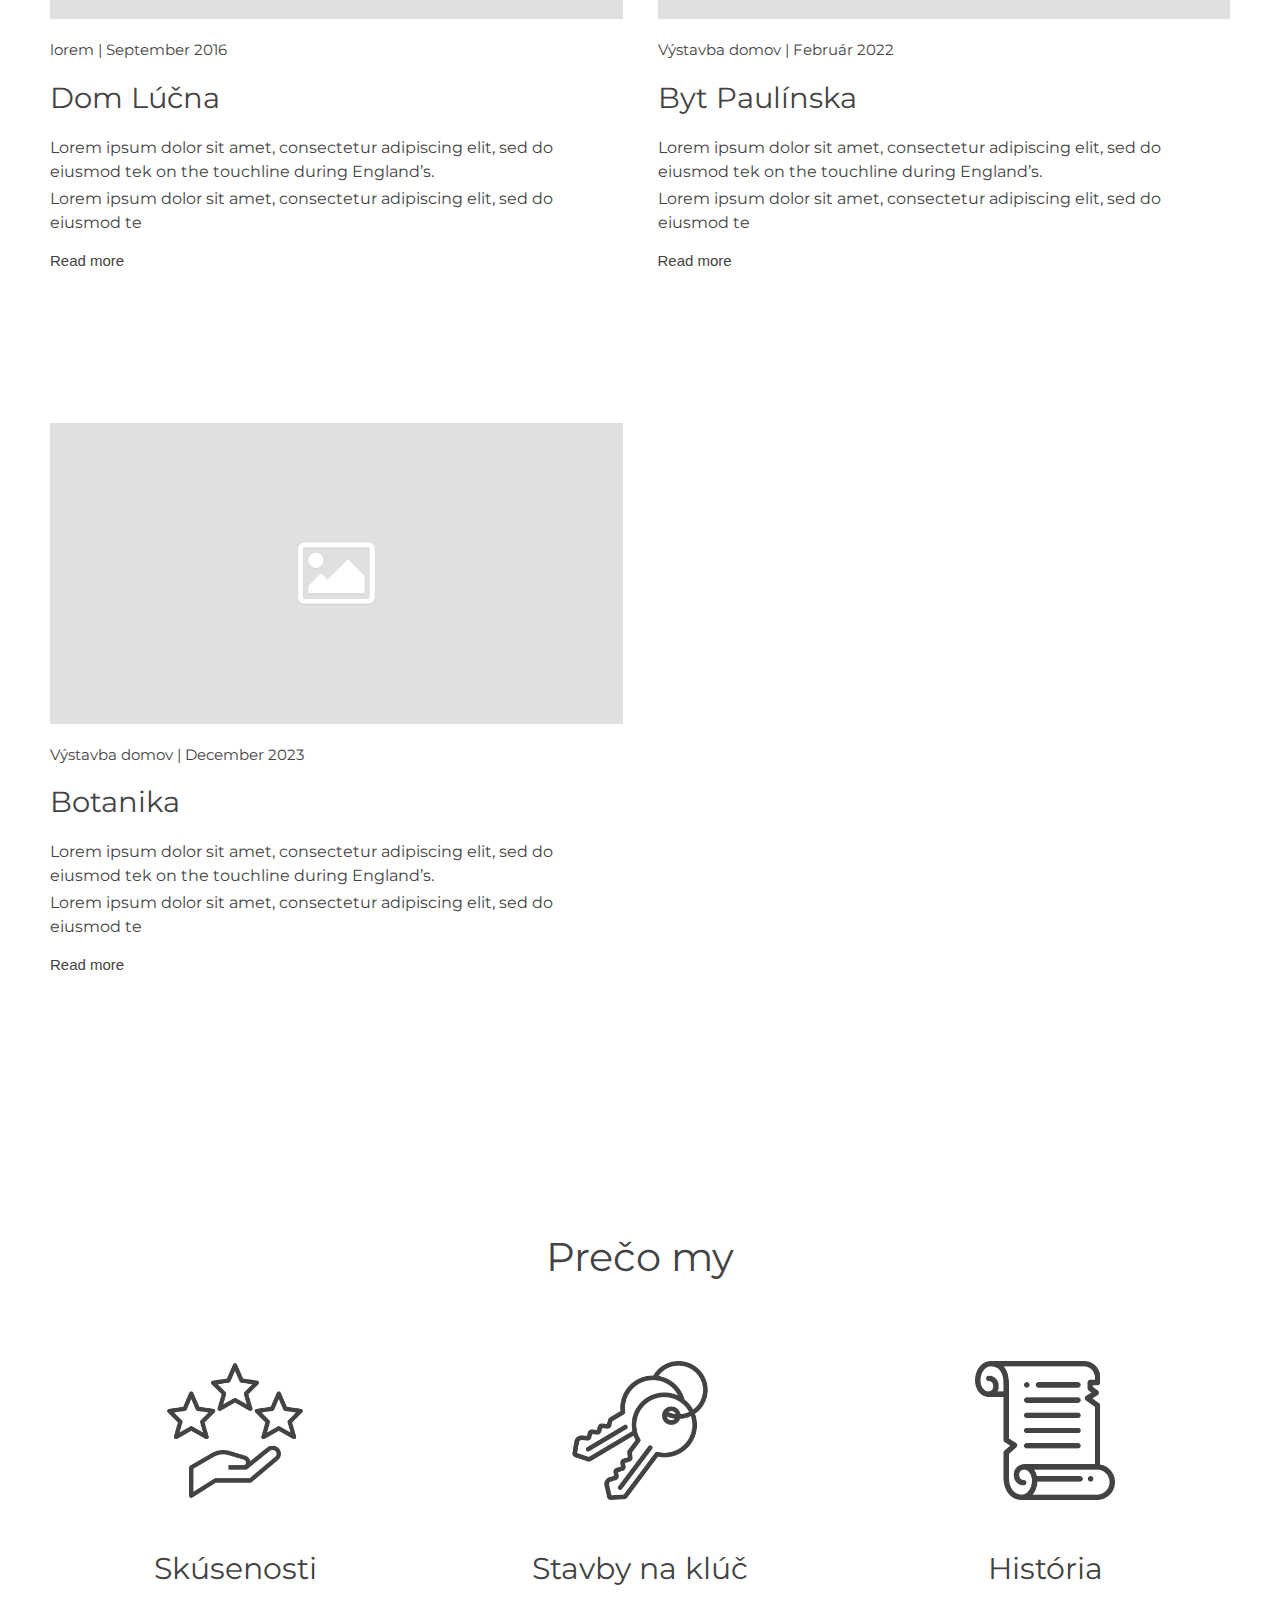
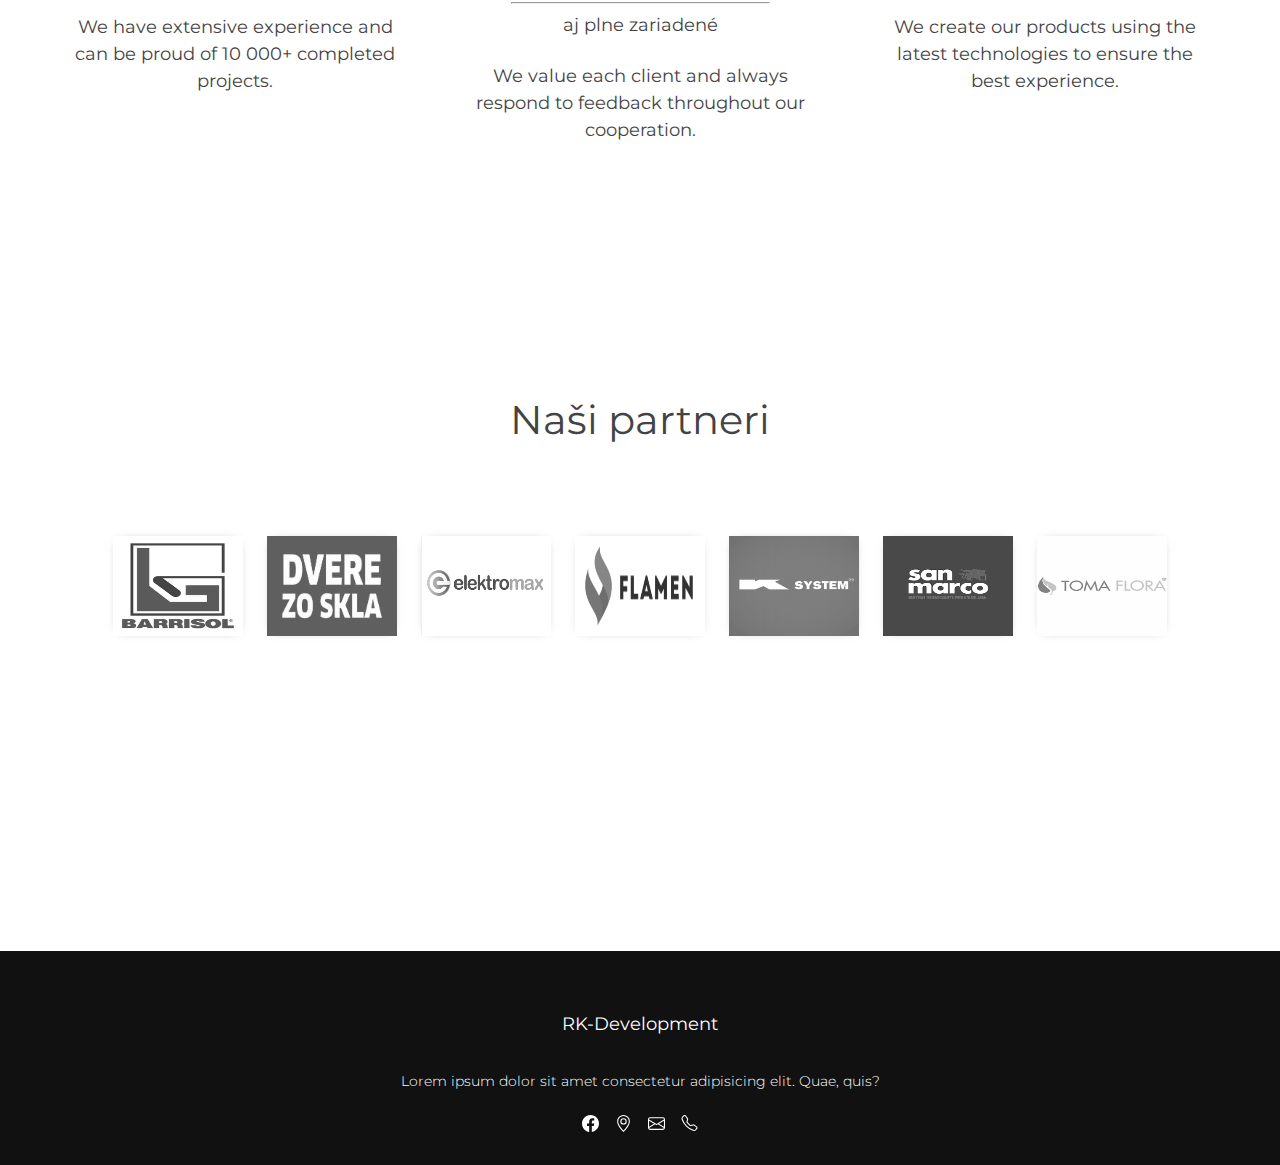
==== commit 0c1cdd5e: "tatochange1" ====
--- a/domov/index.html
+++ b/domov/index.html
@@ -12,6 +12,14 @@
 <link href="https://fonts.googleapis.com/css2?family=Montserrat:wght@100;200;300;400;500;600&display=swap" rel="stylesheet">
 <link href="https://fonts.googleapis.com/css2?family=Open+Sans:wght@300;400;500&display=swap" rel="stylesheet">	
 
+
+
+
+<link rel="apple-touch-icon" sizes="180x180" href="../domov/fotky_domov/favicon/apple-touch-icon.png">
+<link rel="icon" type="image/png" sizes="32x32" href="../domov/fotky_domov/favicon/favicon-32x32.png">
+<link rel="icon" type="image/png" sizes="16x16" href="../domov/fotky_domov/favicon/favicon-16x16.png">
+<link rel="manifest" href="../domov/fotky_domov/favicon/site.webmanifest">
+
 <!-- carousel -->
 
 
@@ -22,14 +30,15 @@
 <nav class="nav">
     <div class="container">
         <div class="logo">
-            <a href="/domov/index.html">RK development</a>
+          <!-- <a href="../domov/index.html"><img src="../domov/fotky_domov/logo.png" alt=""></a> -->
+            <a href="../domov/index.html">RK development</a>
         </div>
         <div id="mainListDiv" class="main_list">
             <ul class="navlinks">
-                <li><a href="/domov/index.html">Domov</a></li>
+                <li><a href="../domov/index.html">Domov</a></li>
                 <li><a href="#galeria">Galéria</a></li>
-                <li><a href="/kontakt/kontakt.html">Kontakt</a></li>
-                <li><a href="/o_nas/o_nas.html">O nás</a></li>
+                <li><a href="../kontakt/kontakt.html">Kontakt</a></li>
+                <li><a href="../o_nas/o_nas.html">O nás</a></li>
 
 
 
@@ -53,11 +62,11 @@
   <div class="black-bg-of-text animation-come-up">
     <h2 id="napis-bg-image">POSTAVÍME VÁM DOMOV</h2>
 
-
+    <a target="_blank" href="https://www.facebook.com/100063929656658/videos/320835088574243/">
     <div class="button_container">
-      <a href="#">
-      <button class="btn"><span>Virtuálna obhliadka</span></button></a>
-    </div>
+
+      <button class="btn"><span>Video ukážka</span></button>
+    </div></a>
   
   
   
@@ -74,20 +83,21 @@
 </div>
 
 <!-- DOMY - CARD GRID -->
-<h2 class="myH2 animation-come-up ">Predaj</h2>
+<h2 class="myH2 animation-come-up ">Na predaj</h2>
 <div class="cards animation-come-up">
   <!-- CARD 1  -->
 
   <div class="card">
-    <a href="/modranka/modranka.html">
+    <a href="../modranka/modranka.html">
     <img class="card__image" src="fotky_domov/test.jpg" alt="">
     </a>
     <div class="card__content">
 
-      <h5 class="card-date-text">BUNGALOV | September 2016</h5>
+      <h5 class="card-date-text">Výstavba domov | September 2016</h5>
       
       <h3 class="card-building-name">LUX Vlčkovce</h3>
-    
+      <hr class="karta-hr">
+      <h5 class="card-date-text under-hr-card">BUNGALOV</h5>
       <p class="card-text-1">
         Lorem ipsum dolor sit amet, consectetur adipiscing elit, sed do eiusmod tek on the touchline during England’s.
 
@@ -95,7 +105,7 @@
       <p class="card-text-2">
         Lorem ipsum dolor sit amet, consectetur adipiscing elit, sed do eiusmod te
       </p>
-      <p><a href="/modranka/modranka.html" class="read-more-card">Read more</a></p>
+      <p><a href="../modranka/modranka.html" class="read-more-card">Read more</a></p>
 
  
     </div>
@@ -111,6 +121,8 @@
       <h5 class="card-date-text">Výstavba domov | Február 2022</h5>
       
       <h3 class="card-building-name">Domy Zvončín</h3>
+      <hr class="karta-hr">
+      <h5 class="card-date-text under-hr-card">LOREM</h5>
     
       <p class="card-text-1">
         Lorem ipsum dolor sit amet, consectetur adipiscing elit, sed do eiusmod tek on the touchline during England’s.
@@ -135,6 +147,8 @@
       <h5 class="card-date-text">Výstavba domov | December 2023</h5>
       
       <h3 class="card-building-name">Domy Trnava</h3>
+      <hr class="karta-hr">
+      <h5 class="card-date-text under-hr-card">GOLFOVÉ ODPALISKO</h5>
     
       <p class="card-text-1">
         Lorem ipsum dolor sit amet, consectetur adipiscing elit, sed do eiusmod tek on the touchline during England’s.
@@ -232,7 +246,9 @@
          
             </div>
 
-            <h2 class="myH2 animation-come-up ">Rekonštrukcie</h2>
+            <h2 class="myH2 animation-come-up rekonstrukcie-hr">Rekonštrukcie</h2>
+            <hr class="under-title-hr">
+            <p class="text-preco-my zariadovanie">zariadovanie</p>
             <div class="cards animation-come-up">
               <!-- CARD 1  -->
             
@@ -339,6 +355,11 @@
  
     <img class="fotka-preco-my" src="fotky_domov/kluc.png" alt=""> 
     <h3 class="nazov-preco-my">Stavby na klúč</h3>
+    <hr class="preco-my-hr">
+    <p class="text-preco-my"> 
+      aj plne zariadené
+
+    </p>
     <div class="text-preco-my-sekcia"> 
 
       <p class="text-preco-my"> 
@@ -353,8 +374,8 @@
 
   <div class="karta-gridik-preco-my">
 
-    <img class="fotka-preco-my" src="fotky_domov/quality.png" alt=""> 
-    <h3 class="nazov-preco-my">Kvalita</h3>
+    <img class="fotka-preco-my" src="fotky_domov/history.png" alt=""> 
+    <h3 class="nazov-preco-my">História</h3>
     <div class="text-preco-my-sekcia"> 
 
       <p class="text-preco-my"> 
@@ -395,7 +416,7 @@
     <ul class="socials">
       <a href="#" target="_blank"><li> <svg xmlns="http://www.w3.org/2000/svg" width="17" height="17" fill="currentColor" class="bi bi-facebook" viewBox="0 0 16 16"><path d="M16 8.049c0-4.446-3.582-8.05-8-8.05C3.58 0-.002 3.603-.002 8.05c0 4.017 2.926 7.347 6.75 7.951v-5.625h-2.03V8.05H6.75V6.275c0-2.017 1.195-3.131 3.022-3.131.876 0 1.791.157 1.791.157v1.98h-1.009c-.993 0-1.303.621-1.303 1.258v1.51h2.218l-.354 2.326H9.25V16c3.824-.604 6.75-3.934 6.75-7.951z"/></svg></li></a>
       <a href="https://www.google.com/maps/@48.3044942,17.658401,3a,75y,14.41h,79.85t/data=!3m6!1e1!3m4!1sCebkRGYy4YxR1L4gaf4orQ!2e0!7i13312!8i6656"  target="_blank"><li><svg xmlns="http://www.w3.org/2000/svg" width="17" height="17" fill="currentColor" class="bi bi-geo-alt" viewBox="0 0 16 16"><path d="M12.166 8.94c-.524 1.062-1.234 2.12-1.96 3.07A31.493 31.493 0 0 1 8 14.58a31.481 31.481 0 0 1-2.206-2.57c-.726-.95-1.436-2.008-1.96-3.07C3.304 7.867 3 6.862 3 6a5 5 0 0 1 10 0c0 .862-.305 1.867-.834 2.94zM8 16s6-5.686 6-10A6 6 0 0 0 2 6c0 4.314 6 10 6 10z"/><path d="M8 8a2 2 0 1 1 0-4 2 2 0 0 1 0 4zm0 1a3 3 0 1 0 0-6 3 3 0 0 0 0 6z"/></svg></i></li></a>
-      <a href="/kontakt/kontakt.html" target="_blank"><li><svg xmlns="http://www.w3.org/2000/svg" width="17" height="17" fill="currentColor" class="bi bi-envelope" viewBox="0 0 16 16"><path d="M0 4a2 2 0 0 1 2-2h12a2 2 0 0 1 2 2v8a2 2 0 0 1-2 2H2a2 2 0 0 1-2-2V4Zm2-1a1 1 0 0 0-1 1v.217l7 4.2 7-4.2V4a1 1 0 0 0-1-1H2Zm13 2.383-4.708 2.825L15 11.105V5.383Zm-.034 6.876-5.64-3.471L8 9.583l-1.326-.795-5.64 3.47A1 1 0 0 0 2 13h12a1 1 0 0 0 .966-.741ZM1 11.105l4.708-2.897L1 5.383v5.722Z"/></svg></li></a>
+      <a href="../kontakt/kontakt.html" target="_blank"><li><svg xmlns="http://www.w3.org/2000/svg" width="17" height="17" fill="currentColor" class="bi bi-envelope" viewBox="0 0 16 16"><path d="M0 4a2 2 0 0 1 2-2h12a2 2 0 0 1 2 2v8a2 2 0 0 1-2 2H2a2 2 0 0 1-2-2V4Zm2-1a1 1 0 0 0-1 1v.217l7 4.2 7-4.2V4a1 1 0 0 0-1-1H2Zm13 2.383-4.708 2.825L15 11.105V5.383Zm-.034 6.876-5.64-3.471L8 9.583l-1.326-.795-5.64 3.47A1 1 0 0 0 2 13h12a1 1 0 0 0 .966-.741ZM1 11.105l4.708-2.897L1 5.383v5.722Z"/></svg></li></a>
       <a href="tel:0905-644-535"><li><svg xmlns="http://www.w3.org/2000/svg" width="17" height="16" fill="currentColor" class="bi bi-telephone" viewBox="0 0 16 16"><path d="M3.654 1.328a.678.678 0 0 0-1.015-.063L1.605 2.3c-.483.484-.661 1.169-.45 1.77a17.568 17.568 0 0 0 4.168 6.608 17.569 17.569 0 0 0 6.608 4.168c.601.211 1.286.033 1.77-.45l1.034-1.034a.678.678 0 0 0-.063-1.015l-2.307-1.794a.678.678 0 0 0-.58-.122l-2.19.547a1.745 1.745 0 0 1-1.657-.459L5.482 8.062a1.745 1.745 0 0 1-.46-1.657l.548-2.19a.678.678 0 0 0-.122-.58L3.654 1.328zM1.884.511a1.745 1.745 0 0 1 2.612.163L6.29 2.98c.329.423.445.974.315 1.494l-.547 2.19a.678.678 0 0 0 .178.643l2.457 2.457a.678.678 0 0 0 .644.178l2.189-.547a1.745 1.745 0 0 1 1.494.315l2.306 1.794c.829.645.905 1.87.163 2.611l-1.034 1.034c-.74.74-1.846 1.065-2.877.702a18.634 18.634 0 0 1-7.01-4.42 18.634 18.634 0 0 1-4.42-7.009c-.362-1.03-.037-2.137.703-2.877L1.885.511z"/></svg></li></a>
 
     </ul>
--- a/domov/style.css
+++ b/domov/style.css
@@ -83,7 +83,7 @@
 .home {
     width: 100%;
     height: 100vh;
-    background-image:url(fotky_domov/main.png);
+    background-image:url(fotky_domov/bg-img.png);
     background-position: center;
 	background-size:cover;
     
@@ -447,9 +447,32 @@
 .card-building-name{
     font-weight: 400;
     font-size: 190%;
-    margin: 15px 0 20px 0;
+    margin: 15px 0 0px 0;
     text-align: left;
     
+}
+.karta-hr{
+    margin-bottom:10px;
+    
+}
+.under-hr-card{
+    font-weight: 400;
+    font-size: 110%;
+
+}
+
+.under-title-hr{
+    
+    width:30%;
+}
+.rekonstrukcie-hr{
+    margin-bottom: 15px;
+}
+
+.zariadovanie{
+    font-size:23px!important;
+    font-weight: 300!important;
+    margin-top:14px;
 }
 
 
@@ -758,6 +781,8 @@
    
 }
 
+
+
 .text-preco-my-sekcia {
     line-height: 1.5;
     font-size: 2vw;
@@ -767,6 +792,15 @@
 
 
 }
+
+
+.preco-my-hr{
+    width:70%;
+    margin-top:15px;
+    margin-bottom:10px;   
+}
+
+
 
 
 .text-preco-my{
@@ -782,6 +816,7 @@
     margin: 50px 0 0 0;
     text-align: center;
 }
+
 
 
 
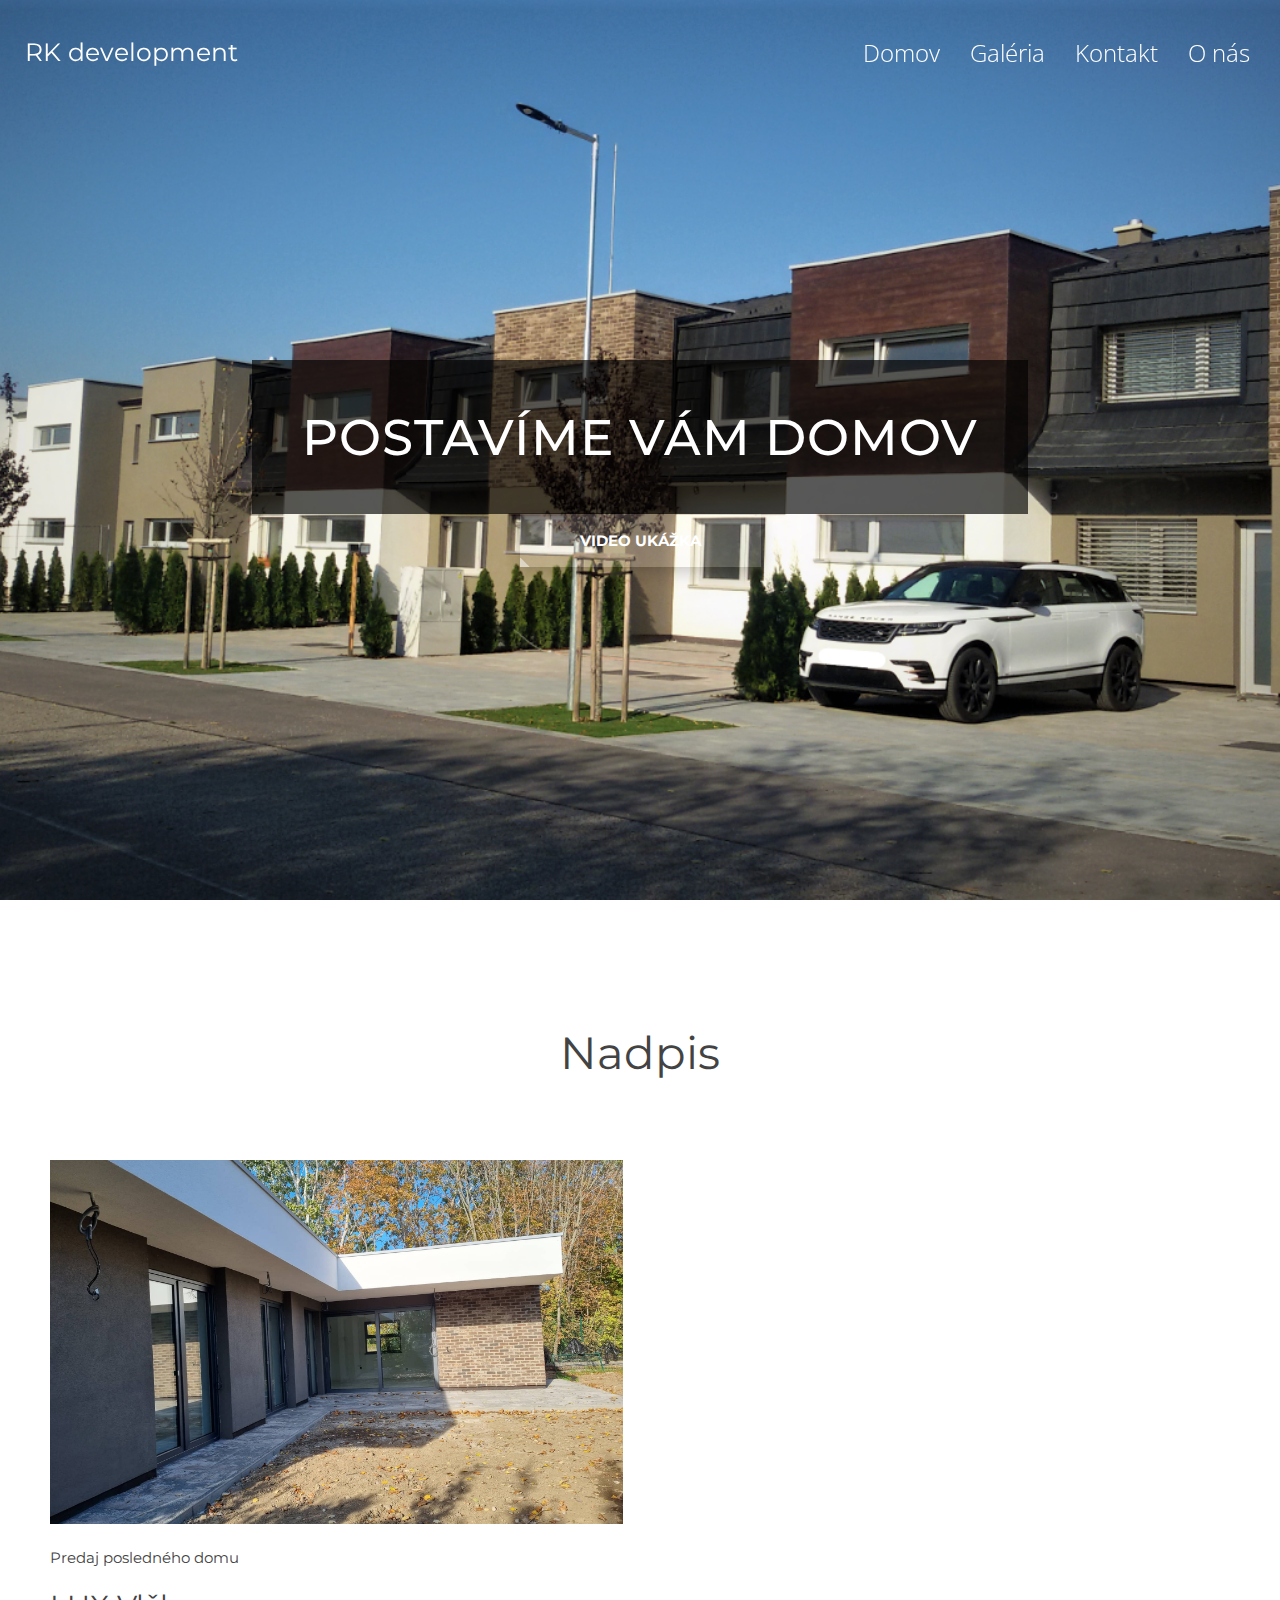
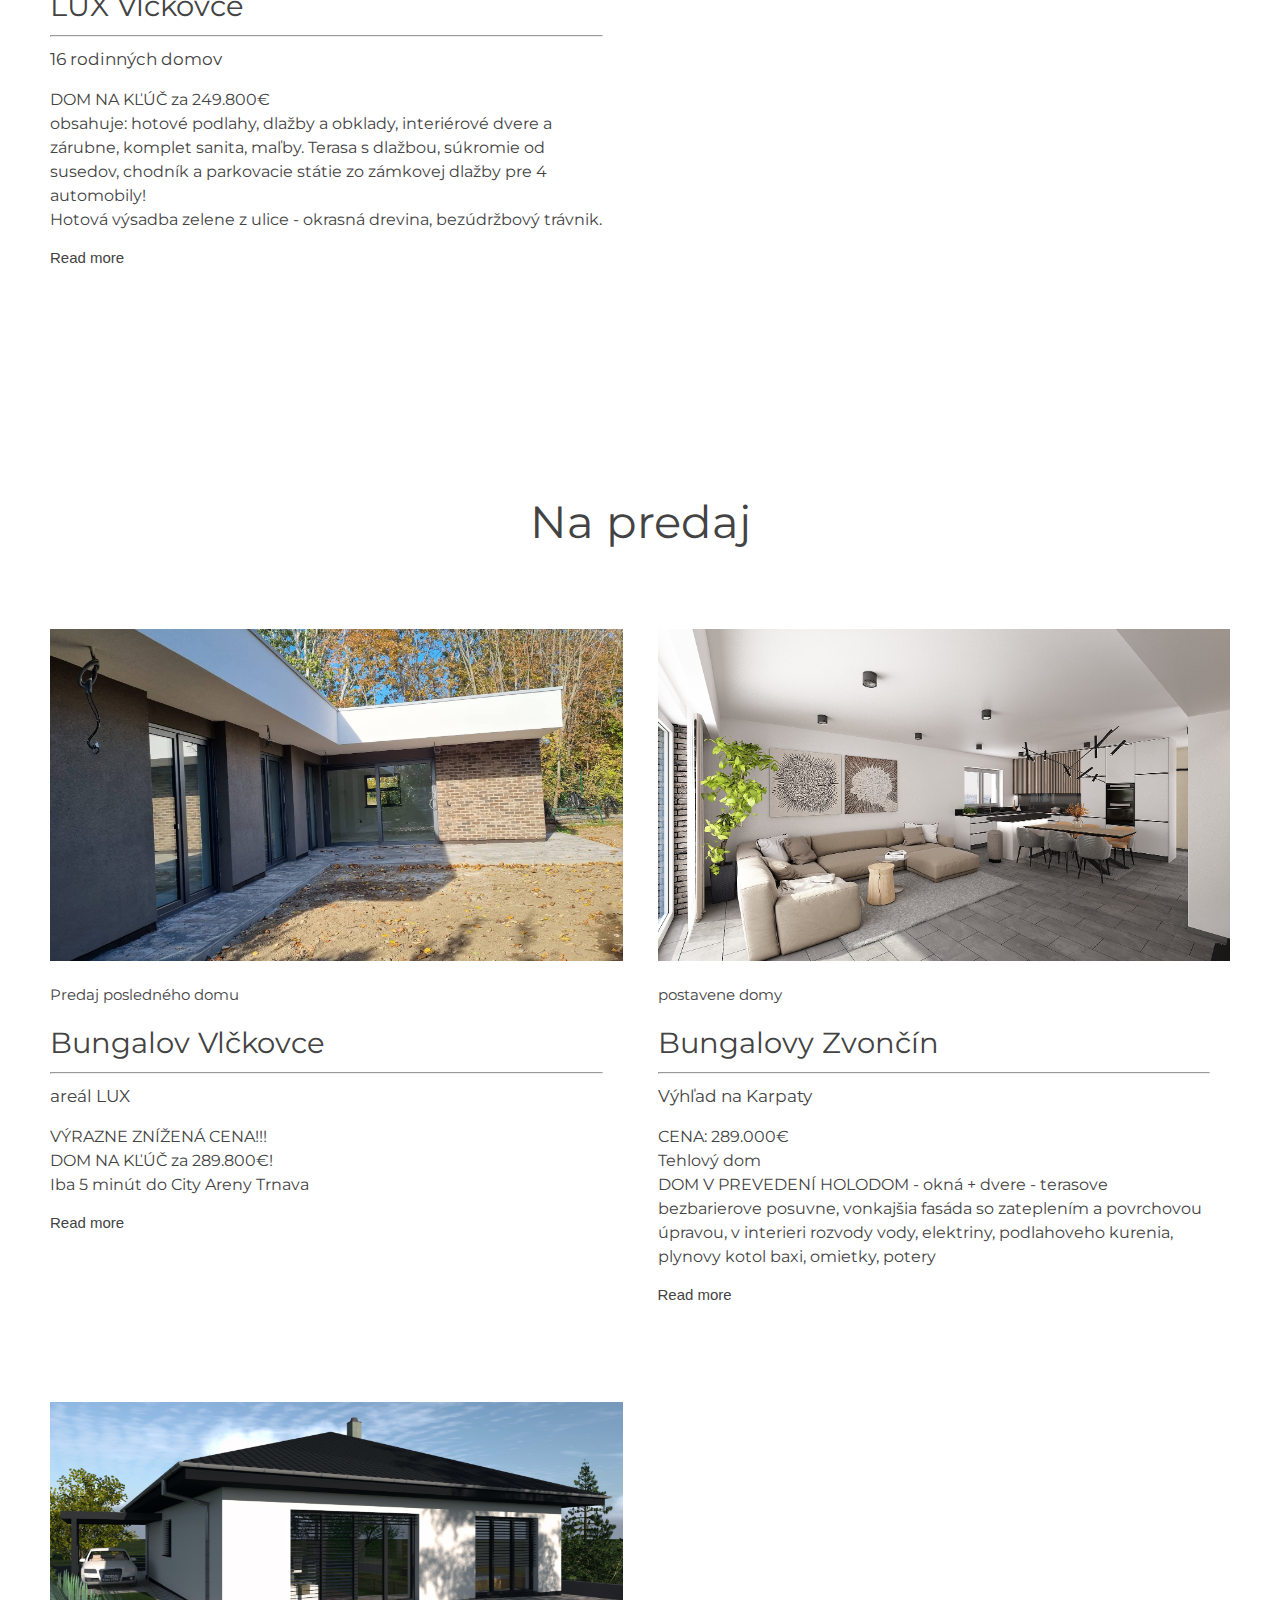
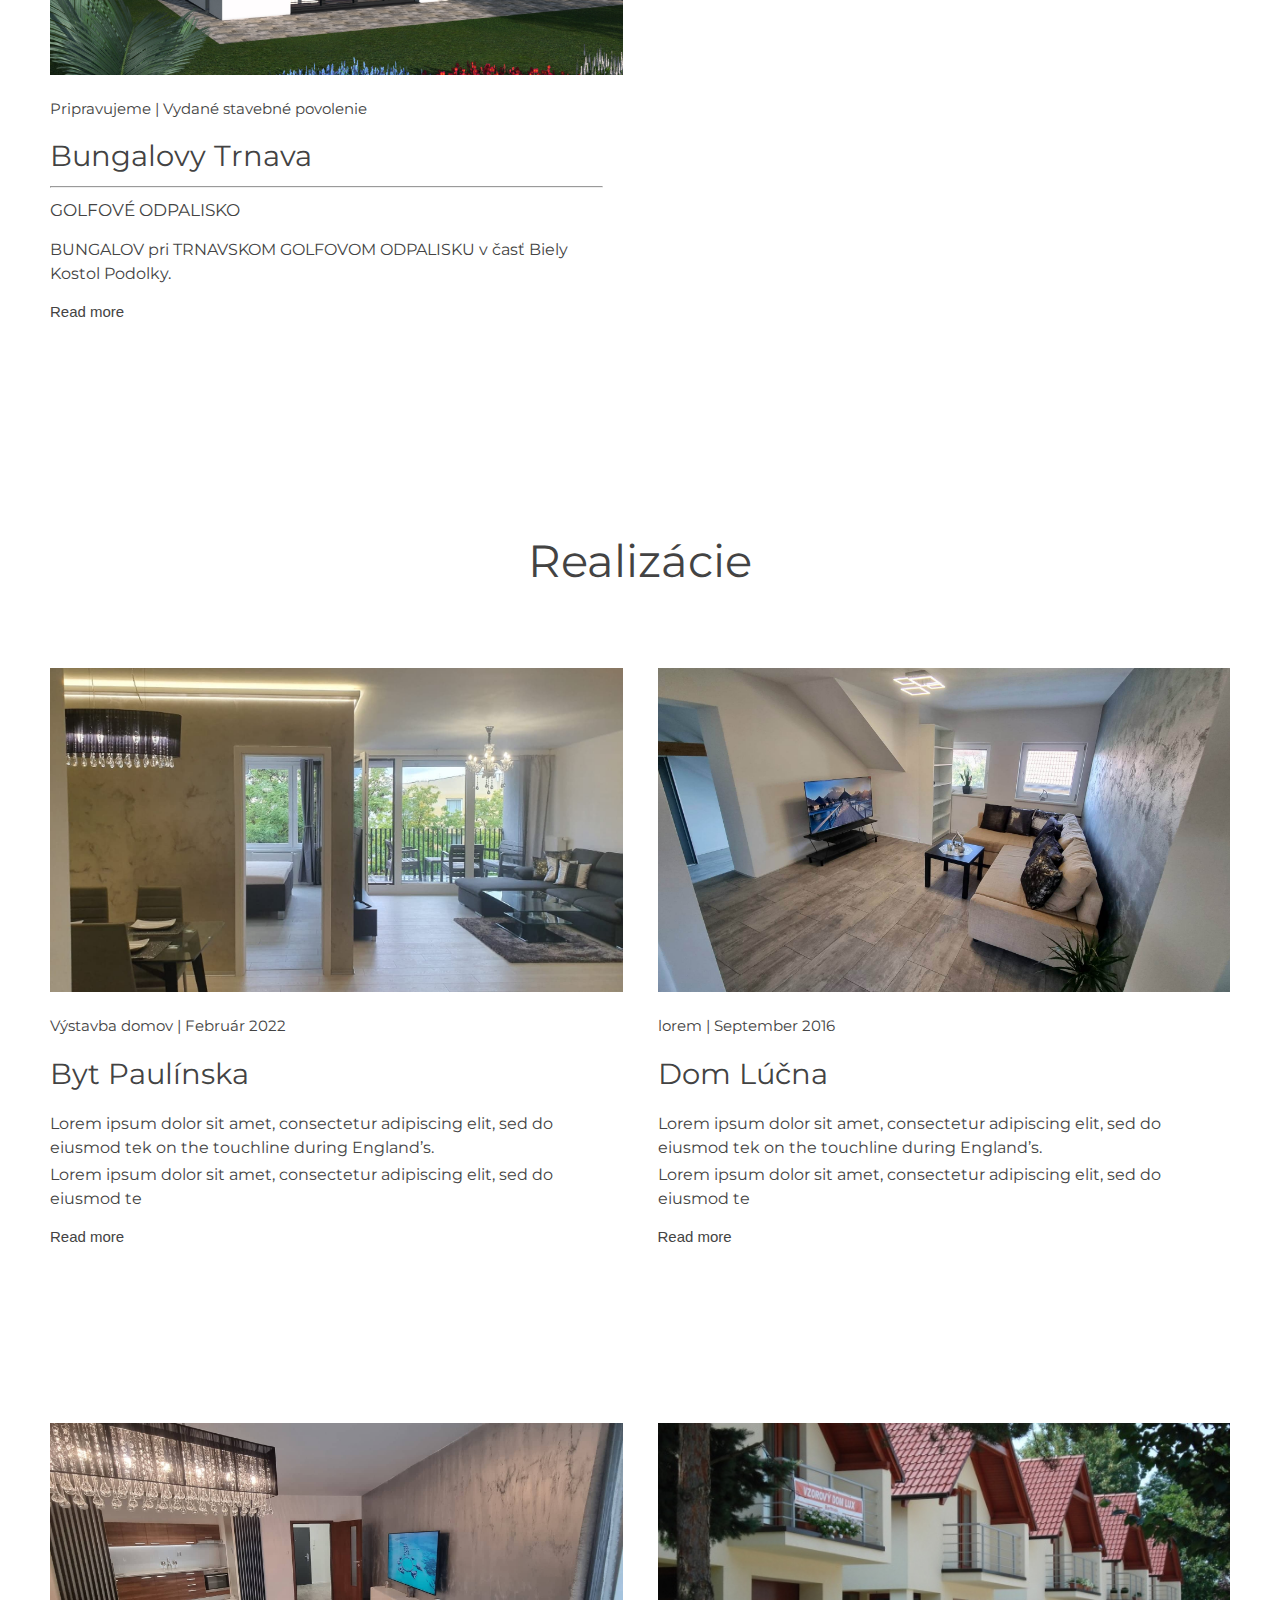
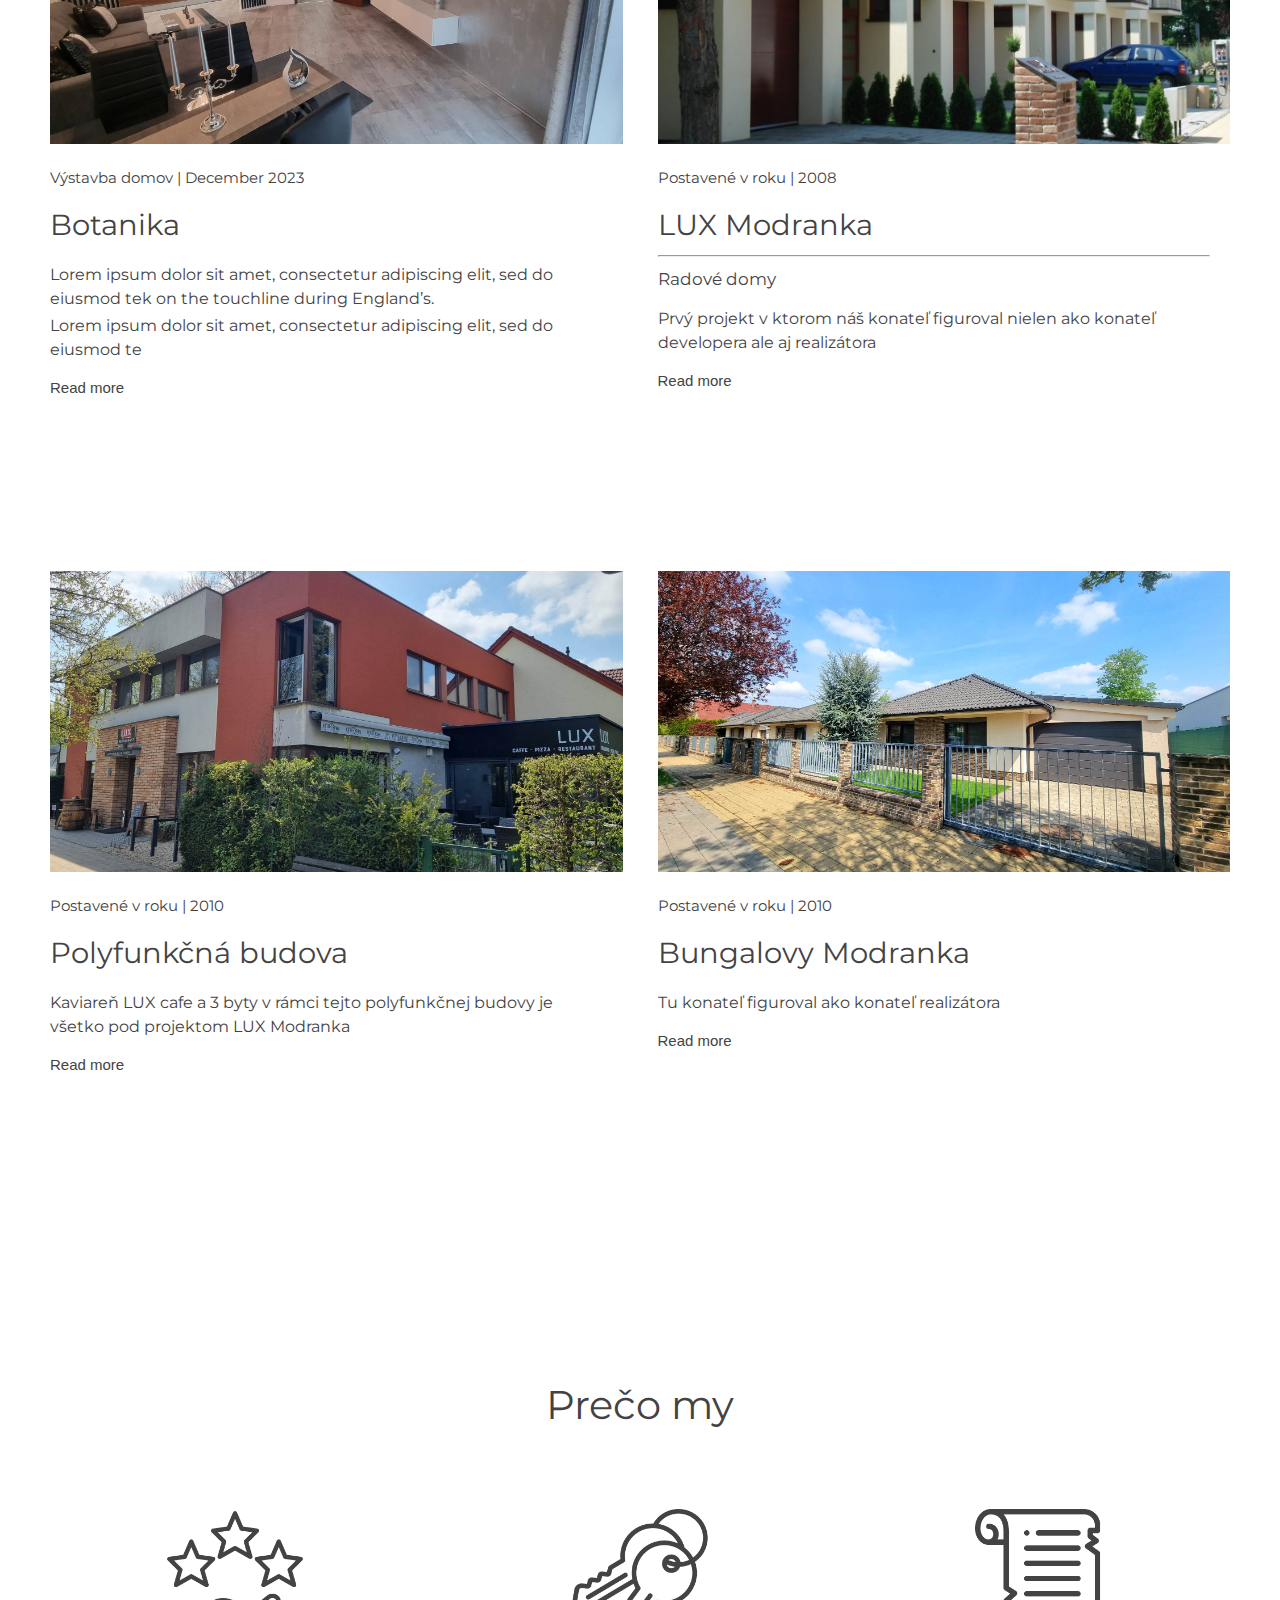
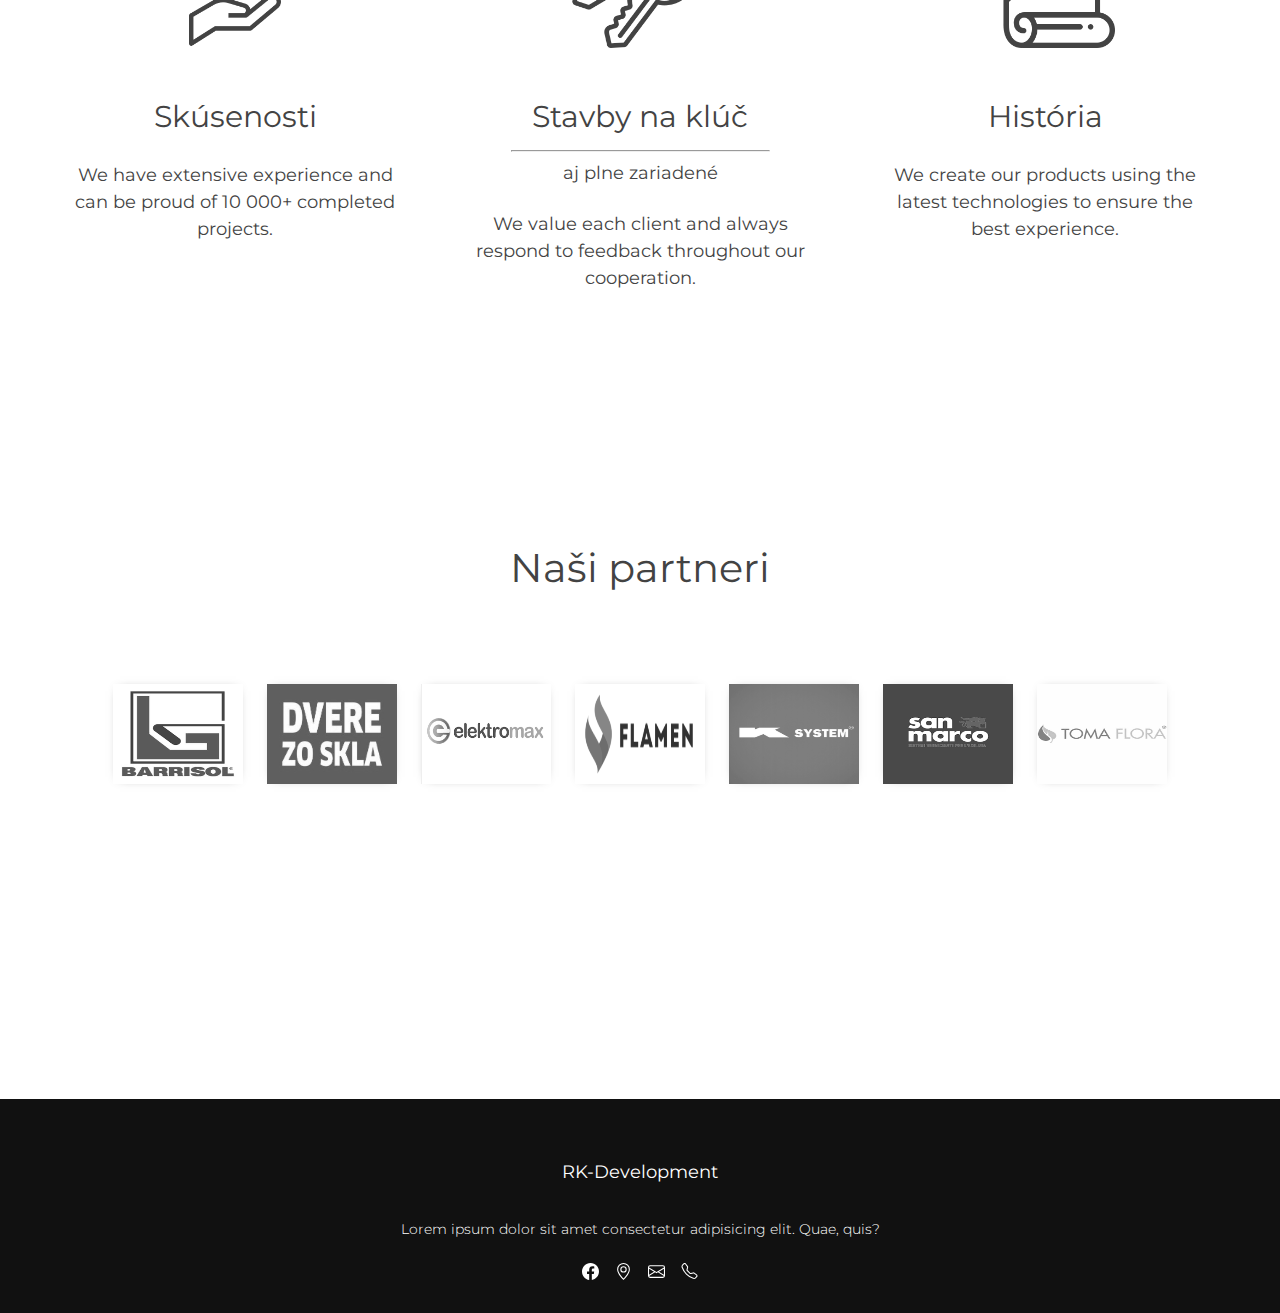
==== commit bc1182c5: "tato update 2 skoro hotovy" ====
--- a/domov/index.html
+++ b/domov/index.html
@@ -58,53 +58,122 @@
 
 
 <!-- MAIN IMAGE -->
+<!-- changing -->
+<!-- <section class="home">
+  <div class="black-bg-of-text animation-come-up">
+    <h2 id="napis-bg-image">POSTAVÍME VÁM DOMOV</h2>
+
+    <a target="_blank" href="https://www.facebook.com/100063929656658/videos/320835088574243/">
+    <div class="button_container">
+
+      <button class="btn"><span>Video ukážka</span></button>
+    </div></a> -->
+  <!--  -->
+  
+  
+  
+  </div>
+</section>
+
+
 <section class="home">
   <div class="black-bg-of-text animation-come-up">
-    <h2 id="napis-bg-image">POSTAVÍME VÁM DOMOV</h2>
-
-    <a target="_blank" href="https://www.facebook.com/100063929656658/videos/320835088574243/">
+  <h2 id="napis-bg-image">POSTAVÍME VÁM DOMOV</h2>
+  <a target="_blank" href="https://www.facebook.com/100063929656658/videos/320835088574243/">
     <div class="button_container">
 
       <button class="btn"><span>Video ukážka</span></button>
     </div></a>
-  
-  
-  
-  
-  </div>
-</section>
+
+  </div>
+  </section>
+
+
 <!-- /MAIN IMAGE -->
 
 
     
 
 
-<div  id="galeria">
+<div id="galeria">
 </div>
 
-<!-- DOMY - CARD GRID -->
+
+
+<h2 class="myH2 animation-come-up ">Nadpis</h2>
+<div class="VLUX-cards animation-come-up">
+
+
+  <link rel="stylesheet" href="lux_vlckovce.css">
+
+
+
+  <div class="card">
+    <a href="../modranka/modranka.html">
+    <img class="VLUX-card" src="fotky_grid/grid1_item1.jpg" alt="">
+    </a>
+    <div class="VLUX-content">
+
+      <h5 class="VLUX-date-text">Predaj posledného domu</h5>
+      
+      <h3 class="VLUX-title">LUX Vlčkovce</h3>
+      <hr class="VLUX-hr">
+      <h5 class="VLUX-date-text VLUX-hr-text">16 rodinných domov</h5>
+      <p class="VLUX-text-1">
+  
+        DOM NA KĽÚČ za 249.800€<br> obsahuje: hotové podlahy, dlažby a obklady, 
+        interiérové dvere a zárubne, komplet sanita, maľby. Terasa s dlažbou, súkromie od susedov, chodník a parkovacie státie zo zámkovej dlažby pre 4 automobily! 
+        <br>Hotová výsadba zelene z ulice - okrasná drevina, bezúdržbový trávnik.
+
+
+      </p>
+      <!-- luxvlckovce.sk -->
+      <p><a href="../modranka/modranka.html" class="VLUX-read-more">Read more</a></p>
+
+ 
+
+
+
+
+
+
+    </div>
+  </div>
+      </div>
+
+
+
+
+
+
+
+
+
+
+
+
+<!-- GRID2 -->
 <h2 class="myH2 animation-come-up ">Na predaj</h2>
 <div class="cards animation-come-up">
   <!-- CARD 1  -->
 
   <div class="card">
     <a href="../modranka/modranka.html">
-    <img class="card__image" src="fotky_domov/test.jpg" alt="">
+    <img class="card__image" src="fotky_grid/grid1_item1.jpg" alt="">
     </a>
     <div class="card__content">
 
-      <h5 class="card-date-text">Výstavba domov | September 2016</h5>
-      
-      <h3 class="card-building-name">LUX Vlčkovce</h3>
+      <h5 class="card-date-text">Predaj posledného domu</h5>
+      
+      <h3 class="card-building-name">Bungalov Vlčkovce</h3>
       <hr class="karta-hr">
-      <h5 class="card-date-text under-hr-card">BUNGALOV</h5>
+      <h5 class="card-date-text under-hr-card">areál LUX</h5>
       <p class="card-text-1">
-        Lorem ipsum dolor sit amet, consectetur adipiscing elit, sed do eiusmod tek on the touchline during England’s.
-
-      </p>
-      <p class="card-text-2">
-        Lorem ipsum dolor sit amet, consectetur adipiscing elit, sed do eiusmod te
-      </p>
+        VÝRAZNE ZNÍŽENÁ CENA!!!<br>
+        DOM NA KĽÚČ za 289.800€!<br>
+        Iba 5 minút do City Areny Trnava
+      </p>
+      <!-- https://www.topreality.sk/bungalov-pri-trnave-r6769418.html -->
       <p><a href="../modranka/modranka.html" class="read-more-card">Read more</a></p>
 
  
@@ -114,23 +183,23 @@
   <!-- CARD 2  -->
   <div class="card">
     <a href="#">
-    <img class="card__image" src="fotky_domov/test.jpg" alt="">
+    <img class="card__image" src="fotky_grid/grid1_item2.jpg" alt="">
     </a>
     <div class="card__content">
 
-      <h5 class="card-date-text">Výstavba domov | Február 2022</h5>
-      
-      <h3 class="card-building-name">Domy Zvončín</h3>
+      <h5 class="card-date-text">postavene domy</h5>
+      
+      <h3 class="card-building-name">Bungalovy Zvončín</h3>
       <hr class="karta-hr">
-      <h5 class="card-date-text under-hr-card">LOREM</h5>
+      <h5 class="card-date-text under-hr-card">Výhľad na Karpaty</h5>
     
       <p class="card-text-1">
-        Lorem ipsum dolor sit amet, consectetur adipiscing elit, sed do eiusmod tek on the touchline during England’s.
-
-      </p>
-      <p class="card-text-2">
-        Lorem ipsum dolor sit amet, consectetur adipiscing elit, sed do eiusmod te
-      </p>
+        CENA: 289.000€<br>
+        Tehlový dom<br>
+        DOM V PREVEDENÍ HOLODOM - okná + dvere - terasove bezbarierove posuvne, vonkajšia fasáda so zateplením a povrchovou úpravou, v interieri rozvody vody, elektriny, podlahoveho kurenia, plynovy kotol baxi, omietky, potery
+
+      </p>
+
       <p><a href="#" class="read-more-card">Read more</a></p>
 
  
@@ -140,23 +209,21 @@
   <!-- CARD 3  -->
   <div class="card">
     <a href="#">
-    <img class="card__image" src="fotky_domov/test.jpg" alt="">
+    <img class="card__image" src="fotky_grid/grid1_item3.jpg" alt="">
     </a>
     <div class="card__content">
 
-      <h5 class="card-date-text">Výstavba domov | December 2023</h5>
-      
-      <h3 class="card-building-name">Domy Trnava</h3>
+      <h5 class="card-date-text">Pripravujeme | Vydané stavebné povolenie</h5>
+      
+      <h3 class="card-building-name">Bungalovy Trnava</h3>
       <hr class="karta-hr">
       <h5 class="card-date-text under-hr-card">GOLFOVÉ ODPALISKO</h5>
     
       <p class="card-text-1">
-        Lorem ipsum dolor sit amet, consectetur adipiscing elit, sed do eiusmod tek on the touchline during England’s.
-
-      </p>
-      <p class="card-text-2">
-        Lorem ipsum dolor sit amet, consectetur adipiscing elit, sed do eiusmod te
-      </p>
+        BUNGALOV pri TRNAVSKOM GOLFOVOM ODPALISKU v časť Biely Kostol Podolky.
+
+      </p>
+      <!-- https://www.topreality.sk/bungalov-pri-trnave-r6769418.html -->
       <p><a href="#" class="read-more-card">Read more</a></p>
 
  
@@ -166,44 +233,23 @@
 
    
       </div>
+
+
+
+<!-- GRID3 -->
 
       <h2 class="myH2 animation-come-up ">Realizácie</h2>
       <div class="cards animation-come-up">
         <!-- CARD 1  -->
-      
-        <div class="card">
-          <a href="/modranka/modranka.html">
-          <img class="card__image" src="fotky_domov/test.jpg" alt="">
+          <div class="card">
+          <a href="#">
+          <img class="card__image" src="fotky_grid/grid3_item2.jpg" alt="">
           </a>
           <div class="card__content">
       
-            <h5 class="card-date-text">lorem | September 2016</h5>
-            
-            <h3 class="card-building-name">LUX Modranka</h3>
-          
-            <p class="card-text-1">
-              Lorem ipsum dolor sit amet, consectetur adipiscing elit, sed do eiusmod tek on the touchline during England’s.
-      
-            </p>
-            <p class="card-text-2">
-              Lorem ipsum dolor sit amet, consectetur adipiscing elit, sed do eiusmod te
-            </p>
-            <p><a href="/modranka/modranka.html" class="read-more-card">Read more</a></p>
-      
-       
-          </div>
-        </div>
-      
-        <!-- CARD 2  -->
-        <div class="card">
-          <a href="#">
-          <img class="card__image" src="fotky_domov/test.jpg" alt="">
-          </a>
-          <div class="card__content">
-      
             <h5 class="card-date-text">Výstavba domov | Február 2022</h5>
             
-            <h3 class="card-building-name">Polyfunkčná budova</h3>
+            <h3 class="card-building-name">Byt Paulínska</h3>
           
             <p class="card-text-1">
               Lorem ipsum dolor sit amet, consectetur adipiscing elit, sed do eiusmod tek on the touchline during England’s.
@@ -217,117 +263,127 @@
        
           </div>
         </div>
-      
-        <!-- CARD 3  -->
+
+<!-- CARD2 -->
+<div class="card">
+  <a href="/modranka/modranka.html">
+  <img class="card__image" src="fotky_grid/grid3_item1.jpg" alt="">
+  </a>
+  <div class="card__content">
+
+    <h5 class="card-date-text">lorem | September 2016</h5>
+    
+    <h3 class="card-building-name">Dom Lúčna</h3>
+  
+    <p class="card-text-1">
+      Lorem ipsum dolor sit amet, consectetur adipiscing elit, sed do eiusmod tek on the touchline during England’s.
+
+    </p>
+    <p class="card-text-2">
+      Lorem ipsum dolor sit amet, consectetur adipiscing elit, sed do eiusmod te
+    </p>
+    <p><a href="/modranka/modranka.html" class="read-more-card">Read more</a></p>
+
+
+  </div>
+</div>
+<!-- CARD3 -->
+<div class="card">
+  <a href="#">
+  <img class="card__image" src="fotky_grid/grid3_item3.jpg" alt="">
+  </a>
+  <div class="card__content">
+
+    <h5 class="card-date-text">Výstavba domov | December 2023</h5>
+    
+    <h3 class="card-building-name">Botanika</h3>
+  
+    <p class="card-text-1">
+      Lorem ipsum dolor sit amet, consectetur adipiscing elit, sed do eiusmod tek on the touchline during England’s.
+
+    </p>
+    <p class="card-text-2">
+      Lorem ipsum dolor sit amet, consectetur adipiscing elit, sed do eiusmod te
+    </p>
+    <p><a href="#" class="read-more-card">Read more</a></p>
+
+
+  </div>
+</div>
+<!-- CARD4 -->
+        <div class="card">
+          <a href="/modranka/modranka.html">
+          <img class="card__image" src="fotky_grid/grid2_item1.jpg" alt="">
+          </a>
+          <div class="card__content">
+      
+            <h5 class="card-date-text">Postavené v roku | 2008</h5>
+            
+            <h3 class="card-building-name">LUX Modranka</h3>
+            <hr class="karta-hr">
+            <h5 class="card-date-text under-hr-card">Radové domy</h5>
+          
+            <p class="card-text-1">
+              Prvý projekt v ktorom náš konateľ figuroval nielen ako konateľ developera ale aj realizátora
+      
+            </p>
+      
+            <p><a href="/modranka/modranka.html" class="read-more-card">Read more</a></p>
+      
+       
+          </div>
+        </div>
+      
+        <!-- CARD 5  -->
         <div class="card">
           <a href="#">
-          <img class="card__image" src="fotky_domov/test.jpg" alt="">
+          <img class="card__image" src="fotky_grid/grid2_item2.jpg" alt="">
           </a>
           <div class="card__content">
       
-            <h5 class="card-date-text">Výstavba domov | December 2023</h5>
+            <h5 class="card-date-text">Postavené v roku | 2010</h5>
+            
+            <h3 class="card-building-name">Polyfunkčná budova</h3>
+          
+            <p class="card-text-1">
+              Kaviareň LUX cafe a 3 byty v rámci tejto polyfunkčnej budovy je všetko pod projektom LUX Modranka
+            </p>
+           
+            <p><a href="#" class="read-more-card">Read more</a></p>
+      
+       
+          </div>
+        </div>
+      
+        <!-- CARD 6 -->
+        <div class="card">
+          <a href="#">
+          <img class="card__image" src="fotky_grid/grid2_item3.jpg" alt="">
+          </a>
+          <div class="card__content">
+      
+            <h5 class="card-date-text">Postavené v roku | 2010 </h5>
             
             <h3 class="card-building-name">Bungalovy Modranka</h3>
           
             <p class="card-text-1">
-              Lorem ipsum dolor sit amet, consectetur adipiscing elit, sed do eiusmod tek on the touchline during England’s.
-      
-            </p>
-            <p class="card-text-2">
-              Lorem ipsum dolor sit amet, consectetur adipiscing elit, sed do eiusmod te
+              Tu konateľ figuroval ako konateľ realizátora
             </p>
             <p><a href="#" class="read-more-card">Read more</a></p>
       
        
           </div>
         </div>
-        
+
+      
+
       
          
             </div>
 
-            <h2 class="myH2 animation-come-up rekonstrukcie-hr">Rekonštrukcie</h2>
-            <hr class="under-title-hr">
-            <p class="text-preco-my zariadovanie">zariadovanie</p>
-            <div class="cards animation-come-up">
-              <!-- CARD 1  -->
-            
-              <div class="card">
-                <a href="/modranka/modranka.html">
-                <img class="card__image" src="fotky_domov/test.jpg" alt="">
-                </a>
-                <div class="card__content">
-            
-                  <h5 class="card-date-text">lorem | September 2016</h5>
-                  
-                  <h3 class="card-building-name">Dom Lúčna</h3>
-                
-                  <p class="card-text-1">
-                    Lorem ipsum dolor sit amet, consectetur adipiscing elit, sed do eiusmod tek on the touchline during England’s.
-            
-                  </p>
-                  <p class="card-text-2">
-                    Lorem ipsum dolor sit amet, consectetur adipiscing elit, sed do eiusmod te
-                  </p>
-                  <p><a href="/modranka/modranka.html" class="read-more-card">Read more</a></p>
-            
-             
-                </div>
-              </div>
-            
-              <!-- CARD 2  -->
-              <div class="card">
-                <a href="#">
-                <img class="card__image" src="fotky_domov/test.jpg" alt="">
-                </a>
-                <div class="card__content">
-            
-                  <h5 class="card-date-text">Výstavba domov | Február 2022</h5>
-                  
-                  <h3 class="card-building-name">Byt Paulínska</h3>
-                
-                  <p class="card-text-1">
-                    Lorem ipsum dolor sit amet, consectetur adipiscing elit, sed do eiusmod tek on the touchline during England’s.
-            
-                  </p>
-                  <p class="card-text-2">
-                    Lorem ipsum dolor sit amet, consectetur adipiscing elit, sed do eiusmod te
-                  </p>
-                  <p><a href="#" class="read-more-card">Read more</a></p>
-            
-             
-                </div>
-              </div>
-            
-              <!-- CARD 3  -->
-              <div class="card">
-                <a href="#">
-                <img class="card__image" src="fotky_domov/test.jpg" alt="">
-                </a>
-                <div class="card__content">
-            
-                  <h5 class="card-date-text">Výstavba domov | December 2023</h5>
-                  
-                  <h3 class="card-building-name">Botanika</h3>
-                
-                  <p class="card-text-1">
-                    Lorem ipsum dolor sit amet, consectetur adipiscing elit, sed do eiusmod tek on the touchline during England’s.
-            
-                  </p>
-                  <p class="card-text-2">
-                    Lorem ipsum dolor sit amet, consectetur adipiscing elit, sed do eiusmod te
-                  </p>
-                  <p><a href="#" class="read-more-card">Read more</a></p>
-            
-             
-                </div>
-              </div>
-              
-            
-               
-                  </div>
 
 <!--  -->
+
 
 
 <!-- PRECO MY - CARD GRID -->
--- a/domov/style.css
+++ b/domov/style.css
@@ -482,11 +482,18 @@
 }
 
 .card__image {
-     width: 100%; 
+    width: 100%; 
     height: 45%;
     object-fit: cover;
 
-    display: block;
+
+    image-rendering:auto;
+    image-rendering: crisp-edges;
+    image-rendering: pixelated;
+  
+    /* Safari seems to support, but seems deprecated and does the same thing as the others. */
+    image-rendering: -webkit-optimize-contrast;
+    
 
    
 }
@@ -538,6 +545,38 @@
 }
 
 
+/* section {
+    width: 100%;
+    display: inline-block;
+    background: #333;
+    height: 50vh;
+    text-align: center;
+  
+  }
+
+
+.black-bg-of-text{
+   
+    position: relative;
+    top: 40%;
+    display: inline-block;
+    
+
+    
+}
+#napis-bg-image{
+
+    font-family: 'Montserrat',sans-serif;
+    font-weight: 500;
+    font-size:50px;
+    color:white;
+    margin: 0 0 30px 0;
+    letter-spacing: 1px;
+    
+} */
+
+
+/* IMPORT */
 section {
     width: 100%;
     display: inline-block;
@@ -546,27 +585,262 @@
     text-align: center;
   
   }
-
-
-.black-bg-of-text{
+  
+  
+  .black-bg-of-text{
    
-    position: relative;
-    top: 40%;
-    display: inline-block;
-    
-
-    
-}
-#napis-bg-image{
-
-    font-family: 'Montserrat',sans-serif;
-    font-weight: 500;
-    font-size:50px;
-    color:white;
-    margin: 0 0 30px 0;
-    letter-spacing: 1px;
-    
-}
+      position: relative;
+      top: 40%;
+      display: inline-block;
+      margin:0;
+      padding: 5px 50px 5px 50px;
+      background-color: rgba(0, 0, 0, 0.65);
+      
+  }
+  #napis-bg-image{
+  
+      font-family: 'Montserrat',sans-serif;
+      font-weight: 500;
+      font-size:50px;
+      color:white;
+  
+      letter-spacing: 1px;
+      
+  
+      
+  }
+
+  /* main text responsive */
+  @media screen and (min-width:907px) and (max-width:1057px){
+
+    .black-bg-of-text{
+        top: 35%;
+        padding: 30px 50px 30px 50px;   
+    }
+    #napis-bg-image{
+        font-size:42px;
+        }
+  #podnadpis-bg-image{
+    font-size:17px;   }
+
+    .home {
+        width: 100%;
+        height: 68vh;}
+
+
+
+
+}
+  /*  */
+  
+  @media screen and (min-width:817px) and (max-width:906px){
+
+    .black-bg-of-text{
+        top: 36%;
+        padding: 30px 50px 30px 50px;   
+    }
+    #napis-bg-image{
+        font-size:38px;
+       }
+  #podnadpis-bg-image{
+    font-size:17px;   }
+
+    .home {
+        width: 100%;
+        height: 68vh;}
+
+
+}
+
+@media screen and (min-width:772px) and (max-width:816px){
+
+    .black-bg-of-text{
+        top: 38%;
+        padding: 30px 50px 30px 50px;   
+    }
+    #napis-bg-image{
+        font-size:36px;
+       }
+  #podnadpis-bg-image{
+    font-size:16.5px;   }
+}
+
+@media screen and (min-width:692px) and (max-width:771px){
+
+    .black-bg-of-text{
+        top: 38%;
+        padding: 30px 47px 30px 47px;   
+    }
+    #napis-bg-image{
+        font-size:32px;
+       }
+  #podnadpis-bg-image{
+    font-size:15px;   }
+
+    .home {
+        width: 100%;
+        height: 58vh;}
+
+}
+
+
+@media screen and (min-width:646px) and (max-width:691px){
+
+    .black-bg-of-text{
+        top: 38%;
+        padding: 30px 45px 30px 45px;   
+    }
+    #napis-bg-image{
+        font-size:30px;
+        }
+  #podnadpis-bg-image{
+    font-size:15px;   }
+
+    .home {
+        width: 100%;
+        height: 57vh;}
+
+
+}
+
+
+@media screen and (min-width:558px) and (max-width:645px){
+
+    .black-bg-of-text{
+        top: 39%;
+        padding: 30px 32px 30px 32px;   
+    }
+    #napis-bg-image{
+        font-size:28px;
+       }
+  #podnadpis-bg-image{
+    font-size:14px;   }
+    .home {
+        width: 100%;
+        height: 68vh;}
+}
+
+@media screen and (min-width:513px) and (max-width:577px){
+
+    .black-bg-of-text{
+        top: 39%;
+        padding: 30px 25px 30px 25px;   
+    }
+    #napis-bg-image{
+        font-size:25px;
+      }
+  #podnadpis-bg-image{
+    font-size:14px;   }
+    .home {
+        width: 100%;
+        height: 62vh;}
+}
+
+@media screen and (min-width:495px) and (max-width:512px){
+
+    .black-bg-of-text{
+        top: 39%;
+        padding: 30px 25px 30px 25px;   
+    }
+    #napis-bg-image{
+        font-size:24px;
+}
+  #podnadpis-bg-image{
+    font-size:13px;   }
+    .home {
+        width: 100%;
+        height: 53vh;}
+}
+
+
+@media screen and (min-width:436px) and (max-width:494px){
+
+    .black-bg-of-text{
+        top: 39%;
+        padding: 30px 25px 30px 25px;   
+    }
+    #napis-bg-image{
+        font-size:21px;
+}
+  #podnadpis-bg-image{
+    font-size:12px;   }
+    .home {
+        width: 100%;
+        height: 50vh;}
+}
+
+@media screen and (min-width:380px) and (max-width:435px){
+
+    .black-bg-of-text{
+        top: 41%;
+        padding: 30px 20px 30px 20px;   
+    }
+    #napis-bg-image{
+        font-size:19px;
+}
+  #podnadpis-bg-image{
+    font-size:11px;   }
+    .home {
+        width: 100%;
+        height: 47vh;}
+}
+
+
+@media screen and (min-width:332px) and (max-width:379px){
+
+    .black-bg-of-text{
+        top: 41%;
+        padding: 30px 12px 30px 12px;   
+    }
+    #napis-bg-image{
+        font-size:17px;
+}
+  #podnadpis-bg-image{
+    font-size:10px;   }
+    .home {
+        width: 100%;
+        height: 45vh;}
+
+
+        .nav div.logo a {
+
+            font-size: 2rem;
+        }
+}
+
+
+@media screen and (min-width:1px) and (max-width:331px){
+
+    .black-bg-of-text{
+        top: 41%;
+        padding: 30px 5px 30px 5px;   
+    }
+    #napis-bg-image{
+        font-size:14px;
+  }
+  #podnadpis-bg-image{
+    font-size:8px;   }
+    .home {
+        width: 100%;
+        height: 45vh;}
+        .nav div.logo a {
+
+            font-size: 2rem;
+        }
+}
+
+
+/* IMPORT */
+
+
+
+
+
+
+
+
+
+
 
 .button_container {
     position: absolute;
--- a/domov/lux_vlckovce.css
+++ b/domov/lux_vlckovce.css
@@ -0,0 +1,154 @@
+
+/* CARDS */
+
+
+.VLUX-cards {
+    color: #434343;
+    margin: 0 auto;
+    max-width: 130rem;
+    display: grid;
+    grid-template-columns: repeat(auto-fill, minmax(375px, 1fr));
+    grid-auto-rows: auto;
+    gap: 35px;
+    padding-left: 50px;
+    padding-right: 50px;
+    font-family: 'Montserrat', sans-serif;
+    font-weight: 400;
+    padding-top: 30px;
+}
+
+
+
+
+
+
+.VLUX-date-text{
+    font-weight: 400;
+    font-size: 100%;
+    margin:0;
+    
+}
+.VLUX-title{
+    font-weight: 400;
+    font-size: 190%;
+    margin: 15px 0 0px 0;
+    text-align: left;
+    
+}
+.VLUX-hr{
+    margin-bottom:10px;
+    
+}
+.VLUX-hr-text{
+    font-weight: 400;
+    font-size: 110%;
+
+}
+
+
+
+
+.VLUX-cards * {
+    box-sizing: border-box;
+}
+
+.VLUX-card {
+    width: 100%; 
+    height: 45%;
+    object-fit: cover;
+
+
+    image-rendering:auto;
+    image-rendering: crisp-edges;
+    image-rendering: pixelated;
+  
+    /* Safari seems to support, but seems deprecated and does the same thing as the others. */
+    image-rendering: -webkit-optimize-contrast;
+    
+
+   
+}
+
+.VLUX-content {
+    line-height: 1.5;
+    font-size: 1.5em;
+    padding: 20px;
+    padding-left: 0;
+    background: inherit;
+
+
+}
+
+
+
+
+.VLUX-text-1{
+    margin-bottom: 0;
+    font-size:18px;
+}
+
+.VLUX-read-more{
+    text-decoration: none;
+    color: #434343;
+    font-family:Arial, Helvetica, sans-serif;
+    margin-bottom:200px;
+}
+.VLUX-read-more:hover{
+    text-decoration: underline;
+}
+
+@media screen and (min-width: 897px) and (max-width: 1301px){
+ 
+    .VLUX-text-1{
+        font-size:16px!important;
+    }
+    
+      }
+    
+    @media screen and (max-width: 896px){
+   
+        .VLUX-cards {      
+        max-width: 100rem;
+        grid-template-columns: repeat(auto-fill, minmax(250px, 1fr))!important;
+        padding-left: 20px;
+        gap:20px;
+        padding-right: 20px;
+        margin-left:0;
+        margin-right:0;
+        }
+        
+
+        .VLUX-date-text{
+            font-weight: 400;
+         
+            margin:0;
+            
+        }
+        .VLUX-title{
+            font-weight: 400;
+            font-size: 190%;
+            margin: 10px 0 15px 0;
+            
+        }
+        .VLUX-text-1{
+            font-size:14px!important;
+        }
+
+    
+    
+    
+    
+    
+    
+        }
+
+
+
+
+
+
+
+
+
+
+
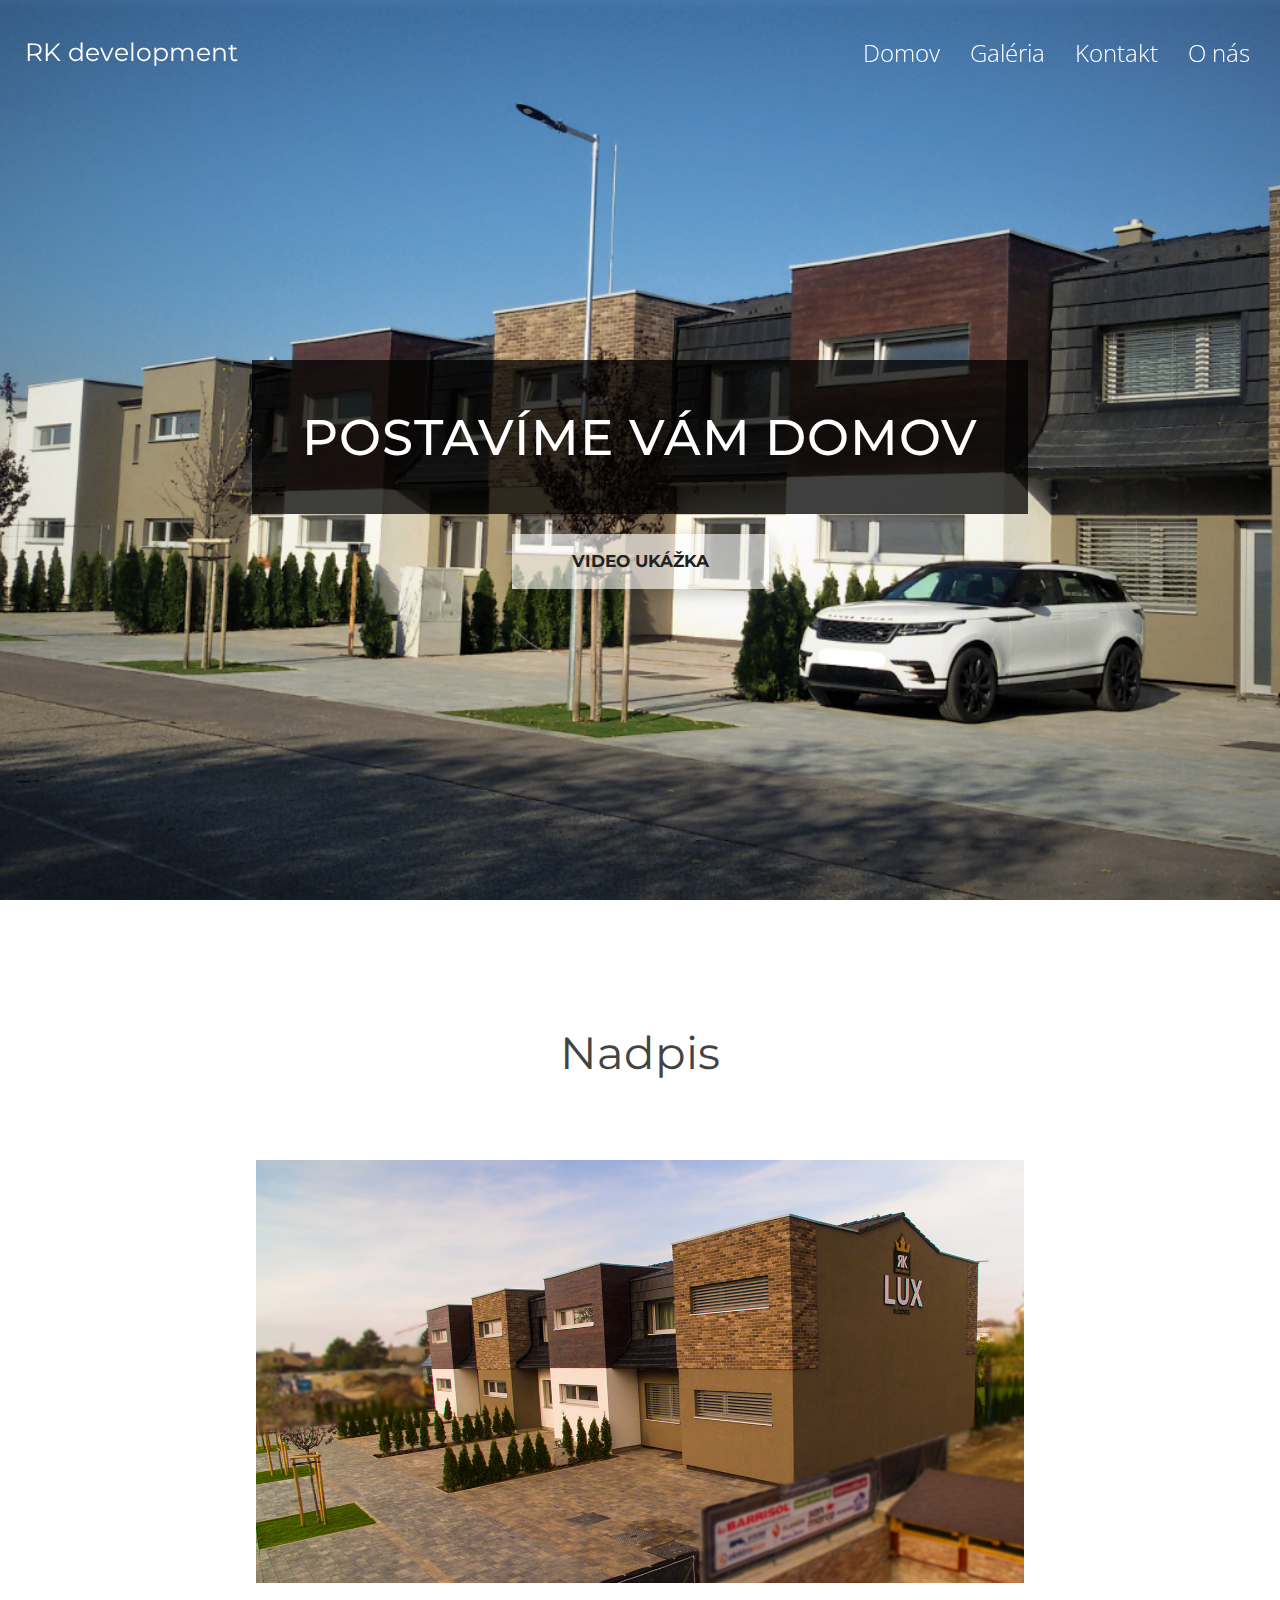
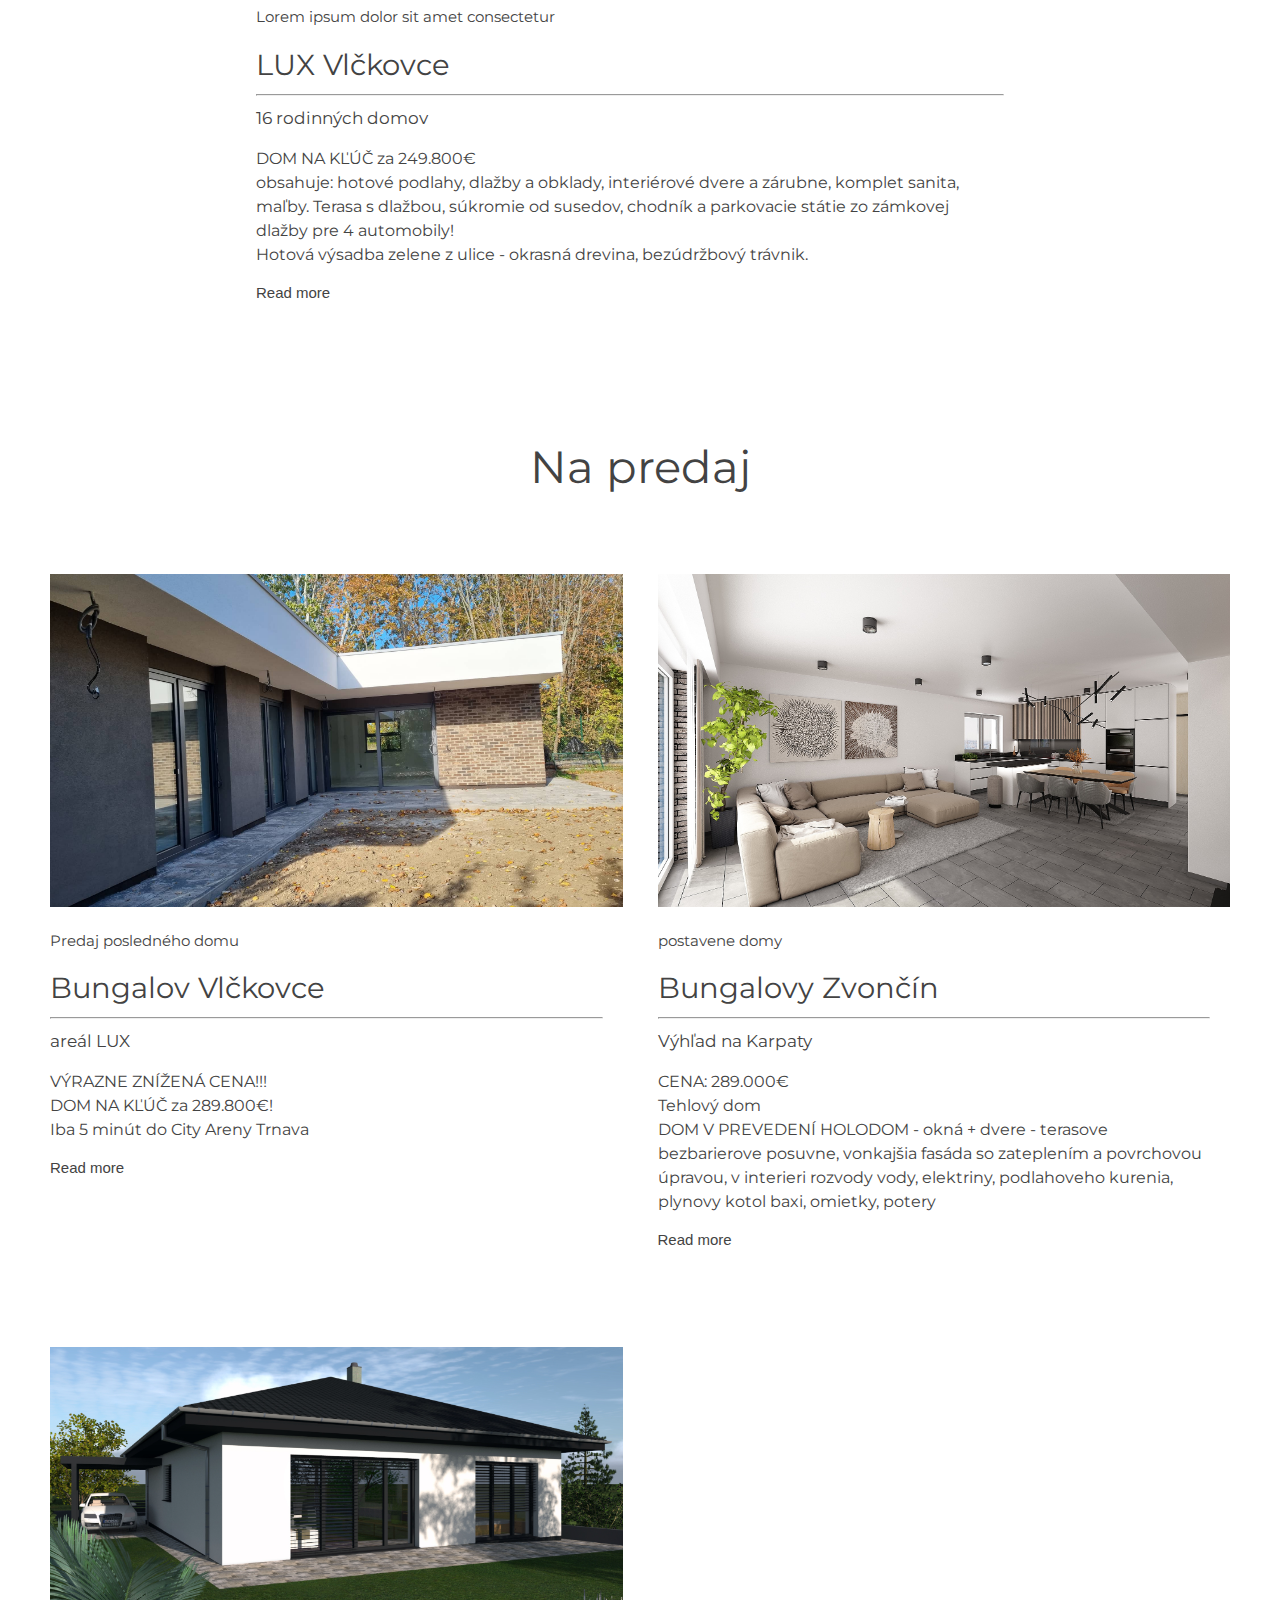
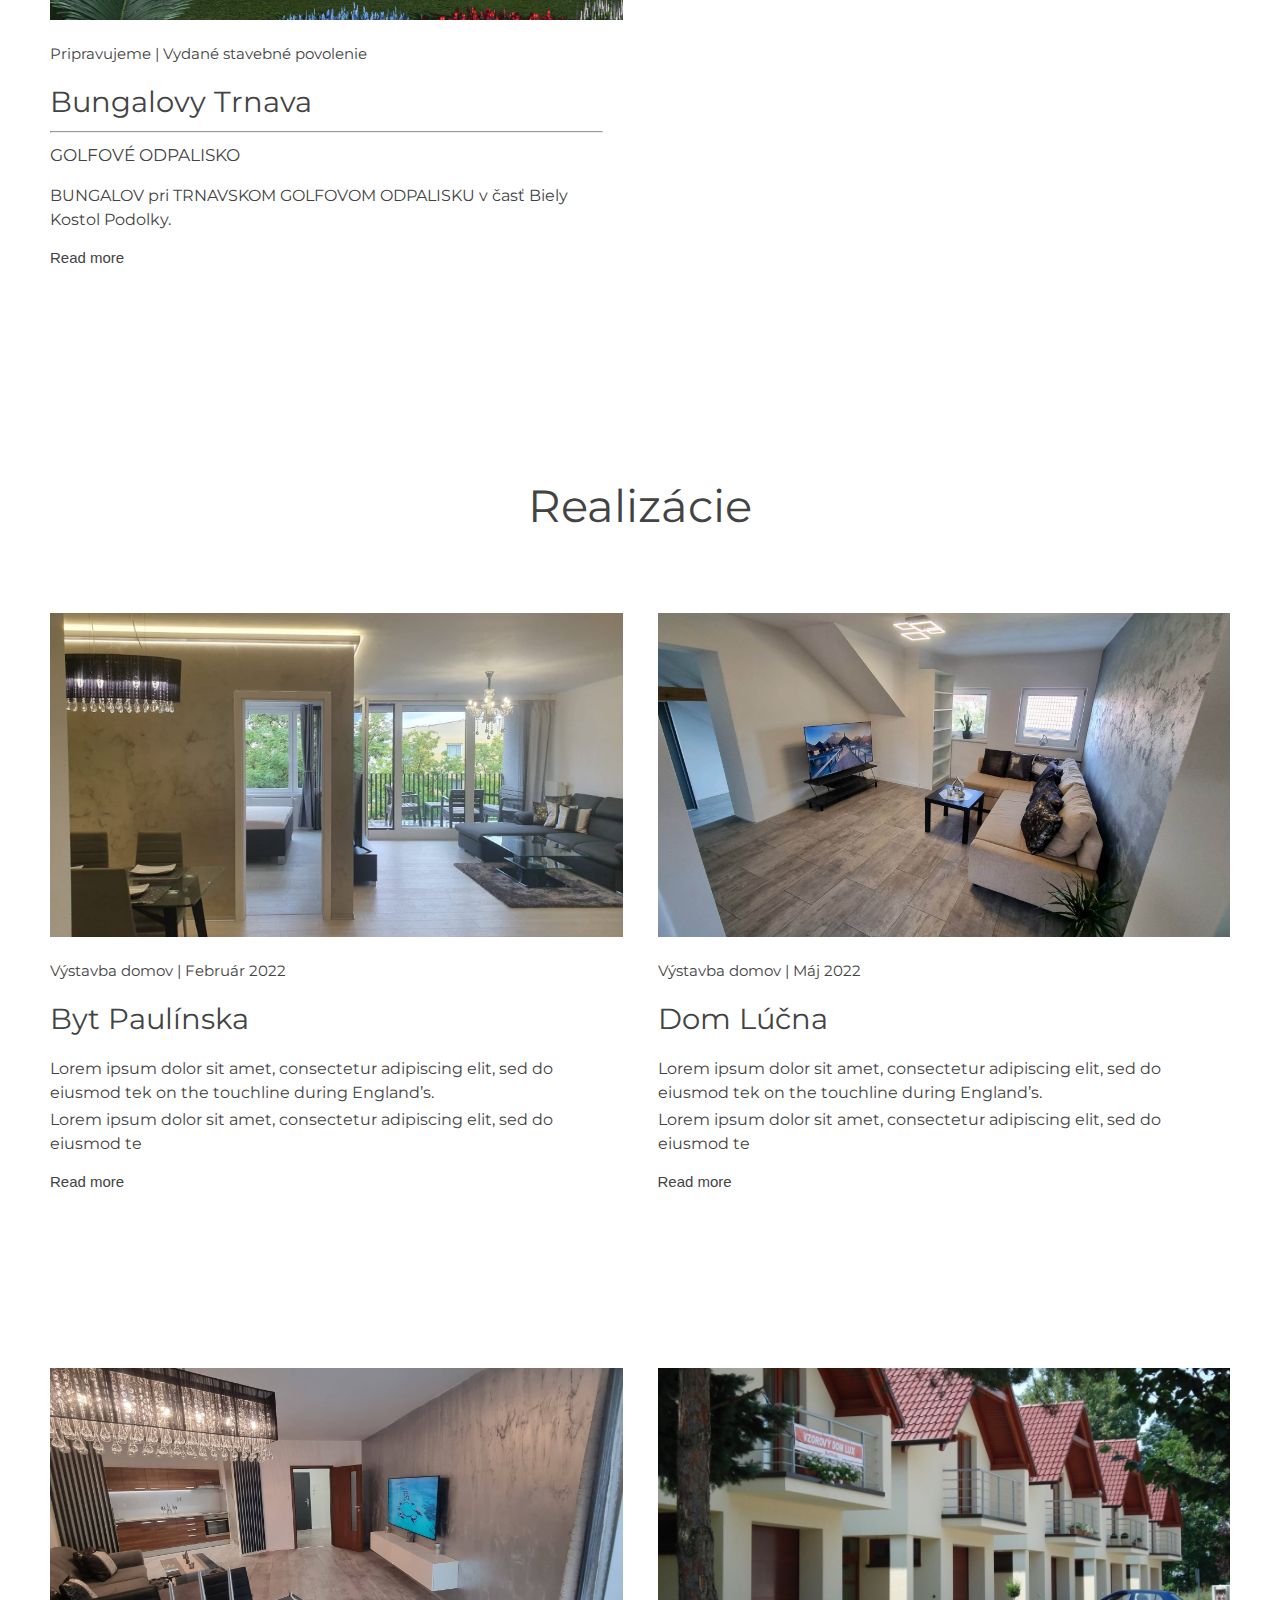
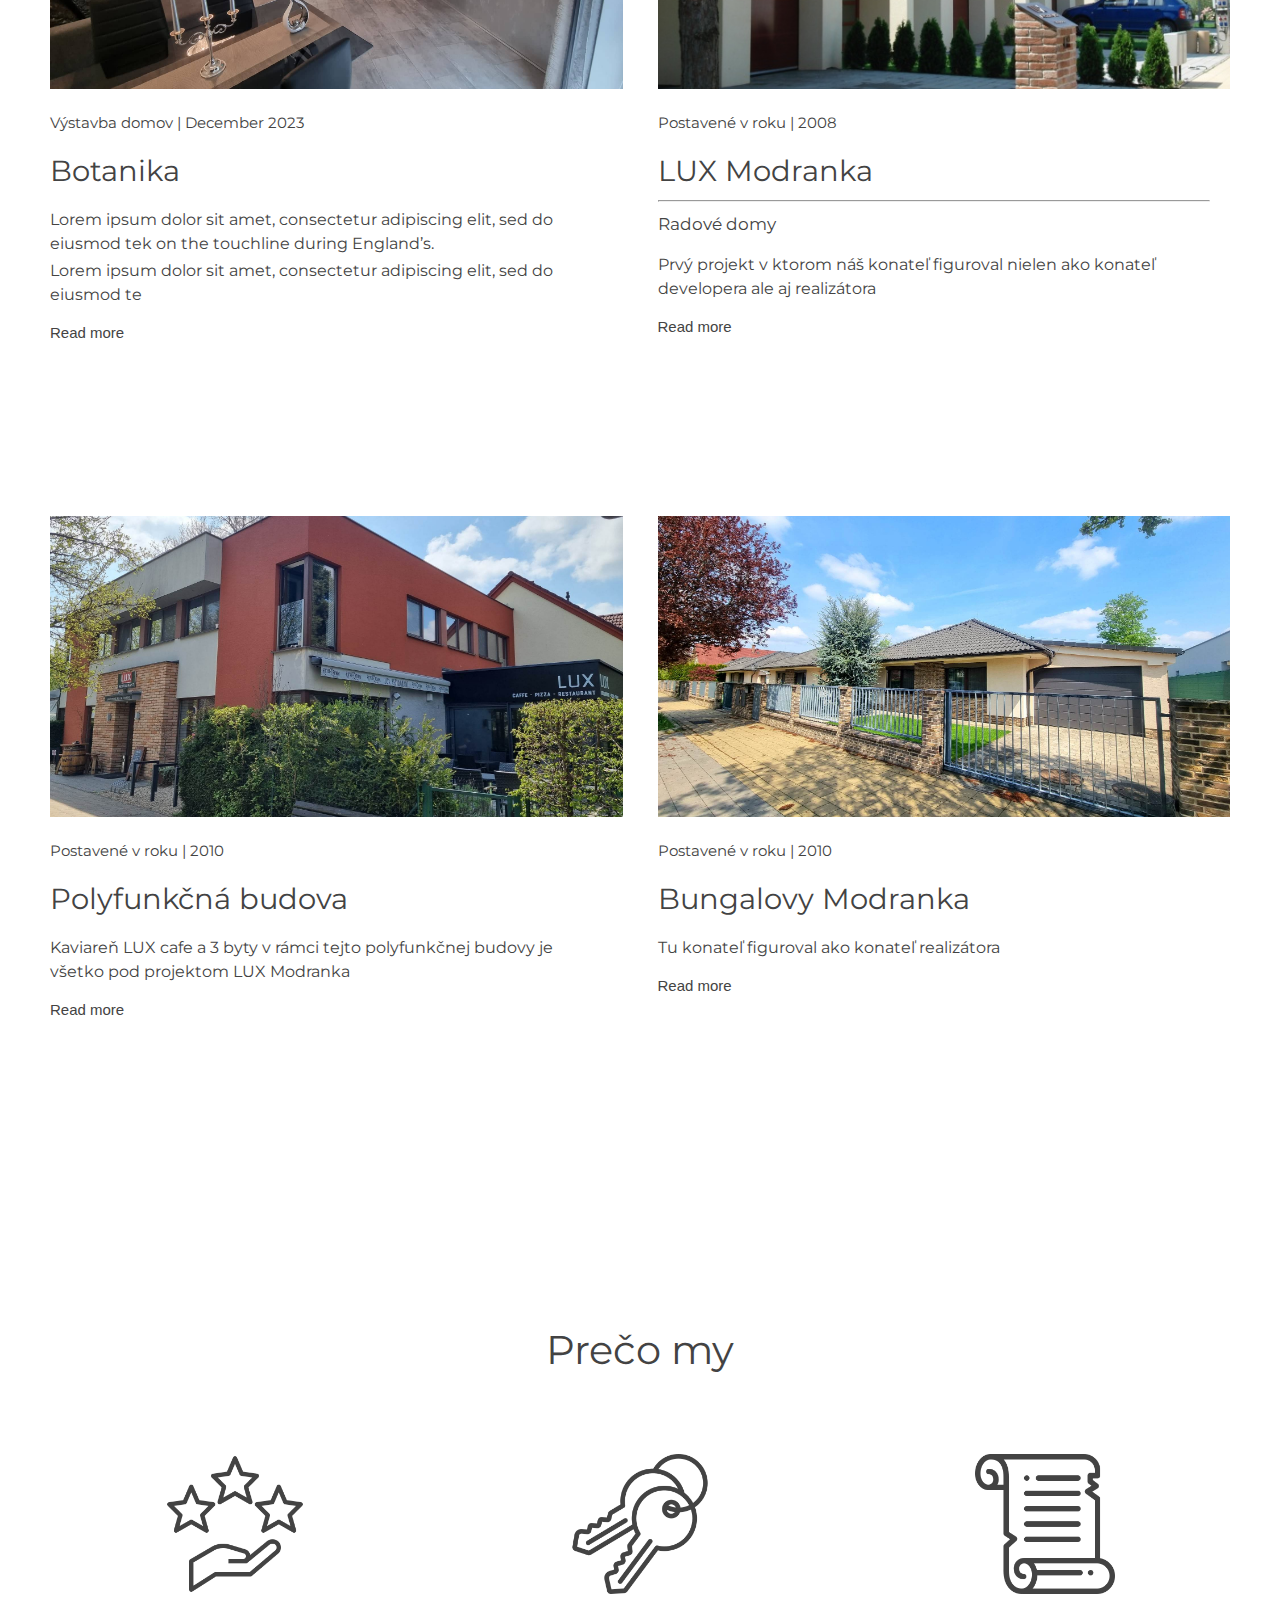
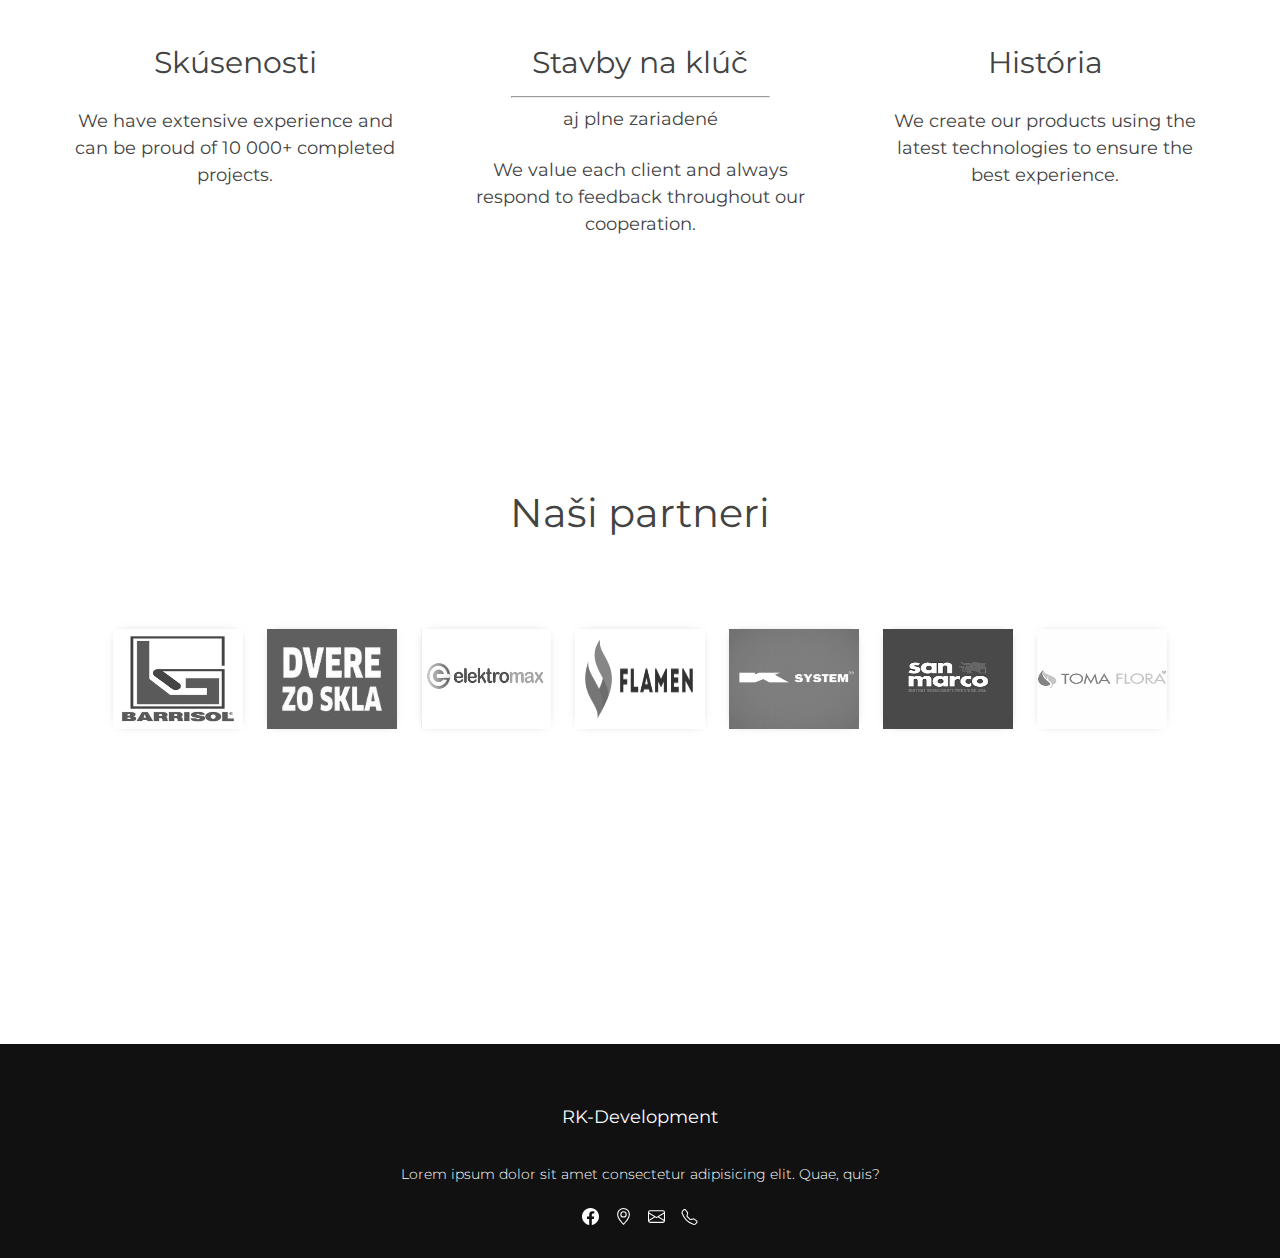
==== commit 8062975b: "save b4 navbar change" ====
--- a/domov/index.html
+++ b/domov/index.html
@@ -110,11 +110,11 @@
 
   <div class="card">
     <a href="../modranka/modranka.html">
-    <img class="VLUX-card" src="fotky_grid/grid1_item1.jpg" alt="">
+    <img class="VLUX-card" src="fotky_domov/VLUX.jpg" alt="">
     </a>
     <div class="VLUX-content">
 
-      <h5 class="VLUX-date-text">Predaj posledného domu</h5>
+      <h5 class="VLUX-date-text">Lorem ipsum dolor sit amet consectetur</h5>
       
       <h3 class="VLUX-title">LUX Vlčkovce</h3>
       <hr class="VLUX-hr">
@@ -130,13 +130,6 @@
       <!-- luxvlckovce.sk -->
       <p><a href="../modranka/modranka.html" class="VLUX-read-more">Read more</a></p>
 
- 
-
-
-
-
-
-
     </div>
   </div>
       </div>
@@ -153,7 +146,7 @@
 
 
 <!-- GRID2 -->
-<h2 class="myH2 animation-come-up ">Na predaj</h2>
+<h2 class="myH2 animation-come-up na-predaj">Na predaj</h2>
 <div class="cards animation-come-up">
   <!-- CARD 1  -->
 
@@ -271,7 +264,7 @@
   </a>
   <div class="card__content">
 
-    <h5 class="card-date-text">lorem | September 2016</h5>
+    <h5 class="card-date-text">Výstavba domov | Máj 2022</h5>
     
     <h3 class="card-building-name">Dom Lúčna</h3>
   
--- a/domov/style.css
+++ b/domov/style.css
@@ -435,6 +435,10 @@
     margin-bottom: 50px;
 }
 
+.na-predaj{
+    margin-top:100px;
+}
+
 
 
 
@@ -594,7 +598,7 @@
       display: inline-block;
       margin:0;
       padding: 5px 50px 5px 50px;
-      background-color: rgba(0, 0, 0, 0.65);
+      background-color: rgba(0, 0, 0, 0.75);
       
   }
   #napis-bg-image{
@@ -757,7 +761,7 @@
 
     .black-bg-of-text{
         top: 39%;
-        padding: 30px 25px 30px 25px;   
+        padding: 30px 10px 30px 10px;   
     }
     #napis-bg-image{
         font-size:21px;
@@ -773,7 +777,7 @@
 
     .black-bg-of-text{
         top: 41%;
-        padding: 30px 20px 30px 20px;   
+        padding: 30px 0px 30px 0px;   
     }
     #napis-bg-image{
         font-size:19px;
@@ -790,7 +794,7 @@
 
     .black-bg-of-text{
         top: 41%;
-        padding: 30px 12px 30px 12px;   
+        padding: 30px 5px 30px 5px;  
     }
     #napis-bg-image{
         font-size:17px;
@@ -875,10 +879,11 @@
     position: relative;
     color: #fff;
     font-weight: 700;
-    font-size: 15px;
-    background: rgba(255, 255, 255, 0.15);
+    font-size: 17px;
+    background: rgba(255, 255, 255, 0.6);
     padding: 17px 60px;
-    margin: 0 auto;
+    margin:auto;
+    margin-top:20px;
     box-shadow: 0 5px 15px rgba(0,0,0,0.20);
   }
   
@@ -886,7 +891,7 @@
     position: relative; 
     z-index: 1;
     opacity: 100%!important;
-    color:white;
+    color:#222222;
     font-family: 'Montserrat',sans-serif;
   }
   
@@ -945,7 +950,7 @@
     }
 
     .btn {
-
+        margin-top:30px;
         font-size: 13px;
         padding: 15px 48px;
       }
@@ -1399,6 +1404,9 @@
             margin-top:75px;
             margin-bottom:30px;
         }
+        .na-predaj{
+            margin-top:55px;
+        }
 
     
     
--- a/domov/lux_vlckovce.css
+++ b/domov/lux_vlckovce.css
@@ -5,13 +5,11 @@
 .VLUX-cards {
     color: #434343;
     margin: 0 auto;
-    max-width: 130rem;
+    width: 50vw;
     display: grid;
-    grid-template-columns: repeat(auto-fill, minmax(375px, 1fr));
+    grid-template-columns: 1fr;
     grid-auto-rows: auto;
-    gap: 35px;
-    padding-left: 50px;
-    padding-right: 50px;
+
     font-family: 'Montserrat', sans-serif;
     font-weight: 400;
     padding-top: 30px;
@@ -54,7 +52,7 @@
 
 .VLUX-card {
     width: 100%; 
-    height: 45%;
+    text-align: center;
     object-fit: cover;
 
 
@@ -107,15 +105,8 @@
     
     @media screen and (max-width: 896px){
    
-        .VLUX-cards {      
-        max-width: 100rem;
-        grid-template-columns: repeat(auto-fill, minmax(250px, 1fr))!important;
-        padding-left: 20px;
-        gap:20px;
-        padding-right: 20px;
-        margin-left:0;
-        margin-right:0;
-        }
+
+
         
 
         .VLUX-date-text{
@@ -145,6 +136,21 @@
 
 
 
+@media screen and (min-width:860px) and (max-width:1324px){
+    .VLUX-cards {
+        width: 60vw;
+    }
+}
+@media screen and (min-width:559px) and (max-width:859px){
+    .VLUX-cards {
+        width: 80vw;
+    }
+}
+@media screen and (min-width:1px) and (max-width:558px){
+    .VLUX-cards {
+        width: 90vw;
+    }
+}
 
 
 
@@ -152,3 +158,4 @@
 
 
 
+
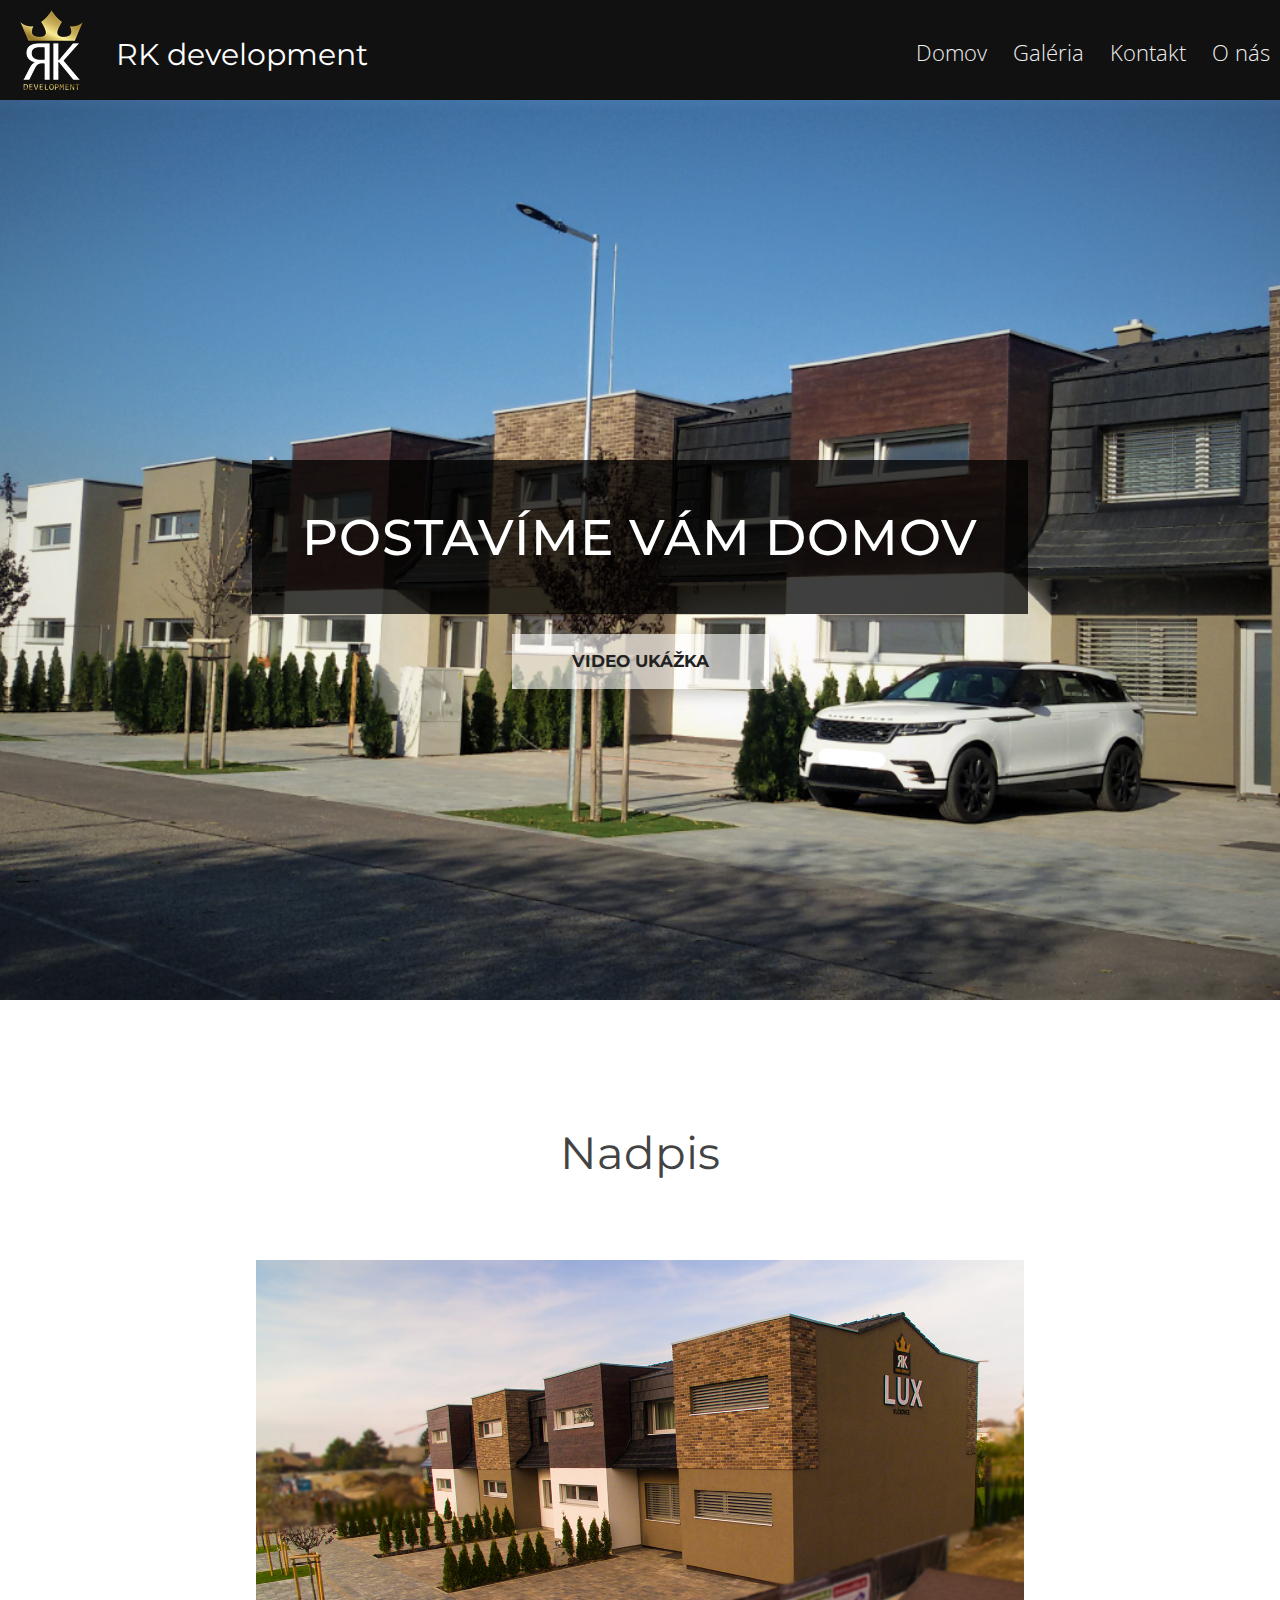
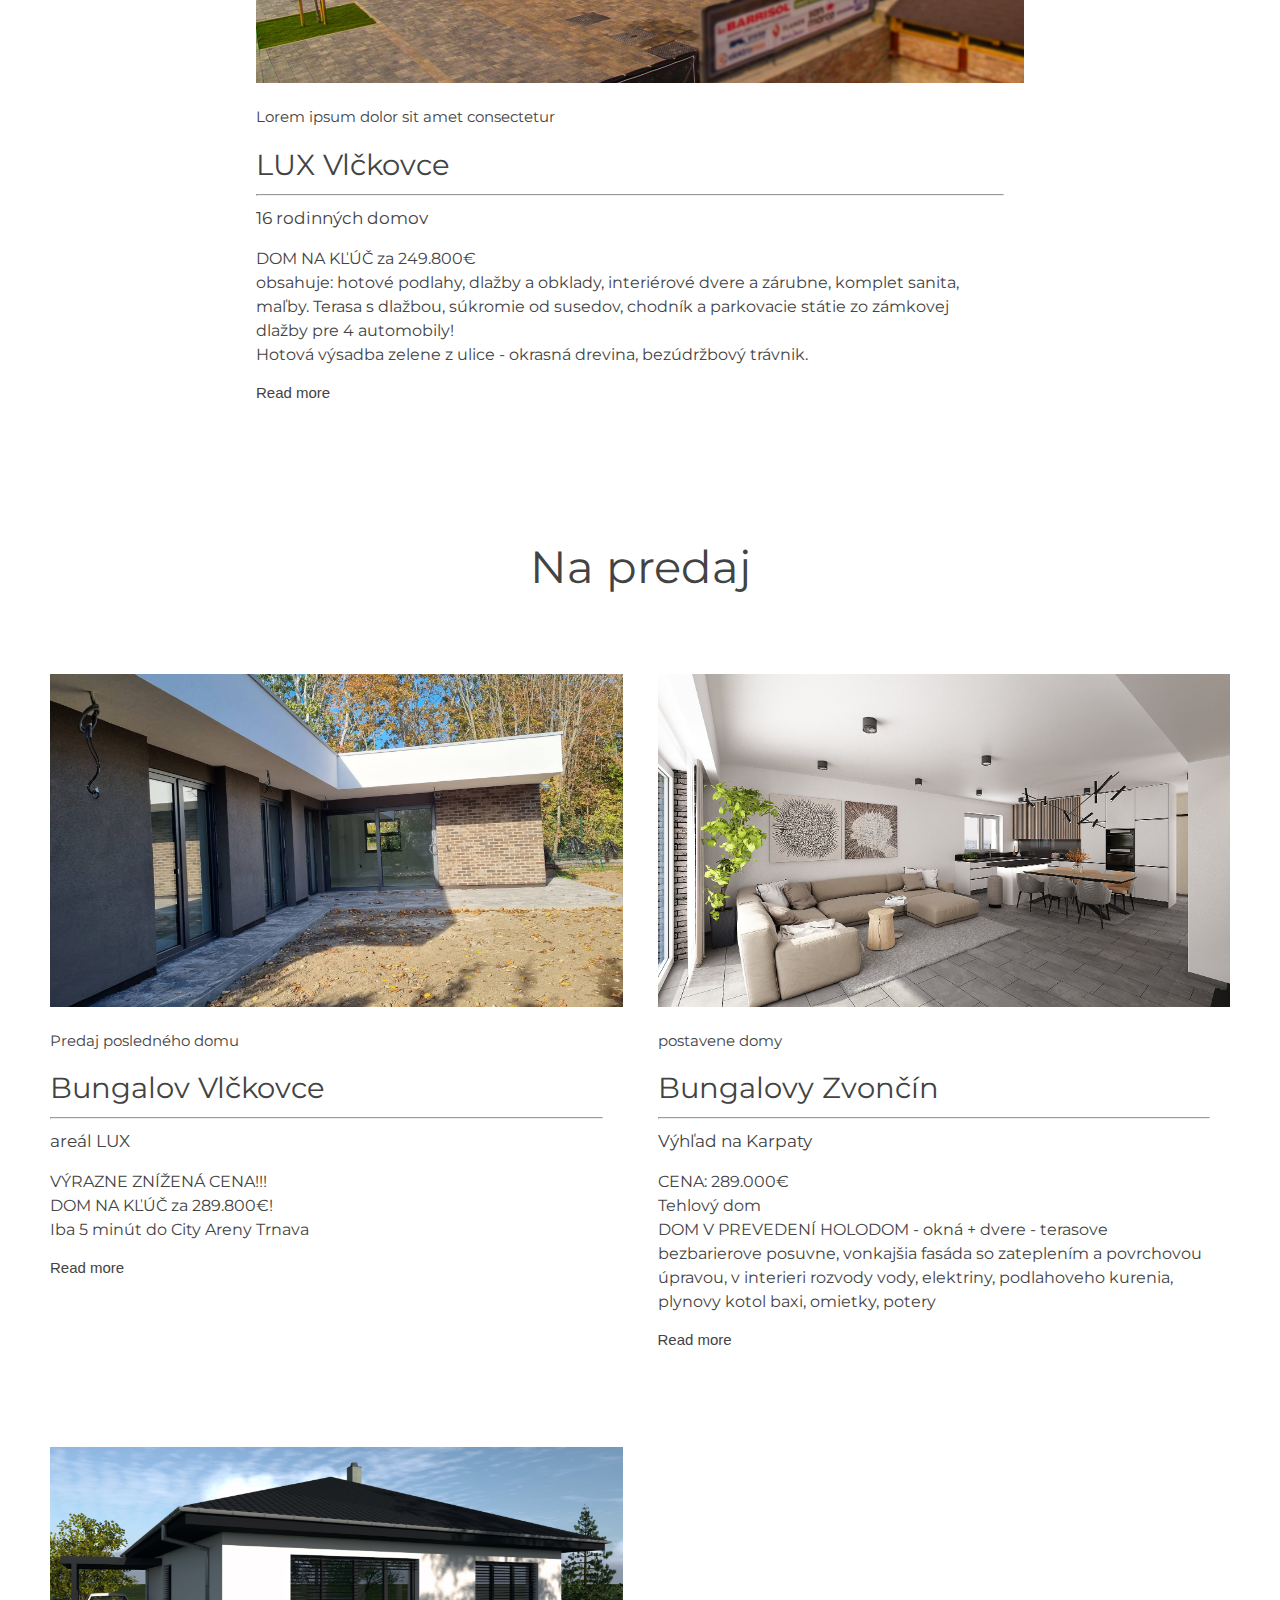
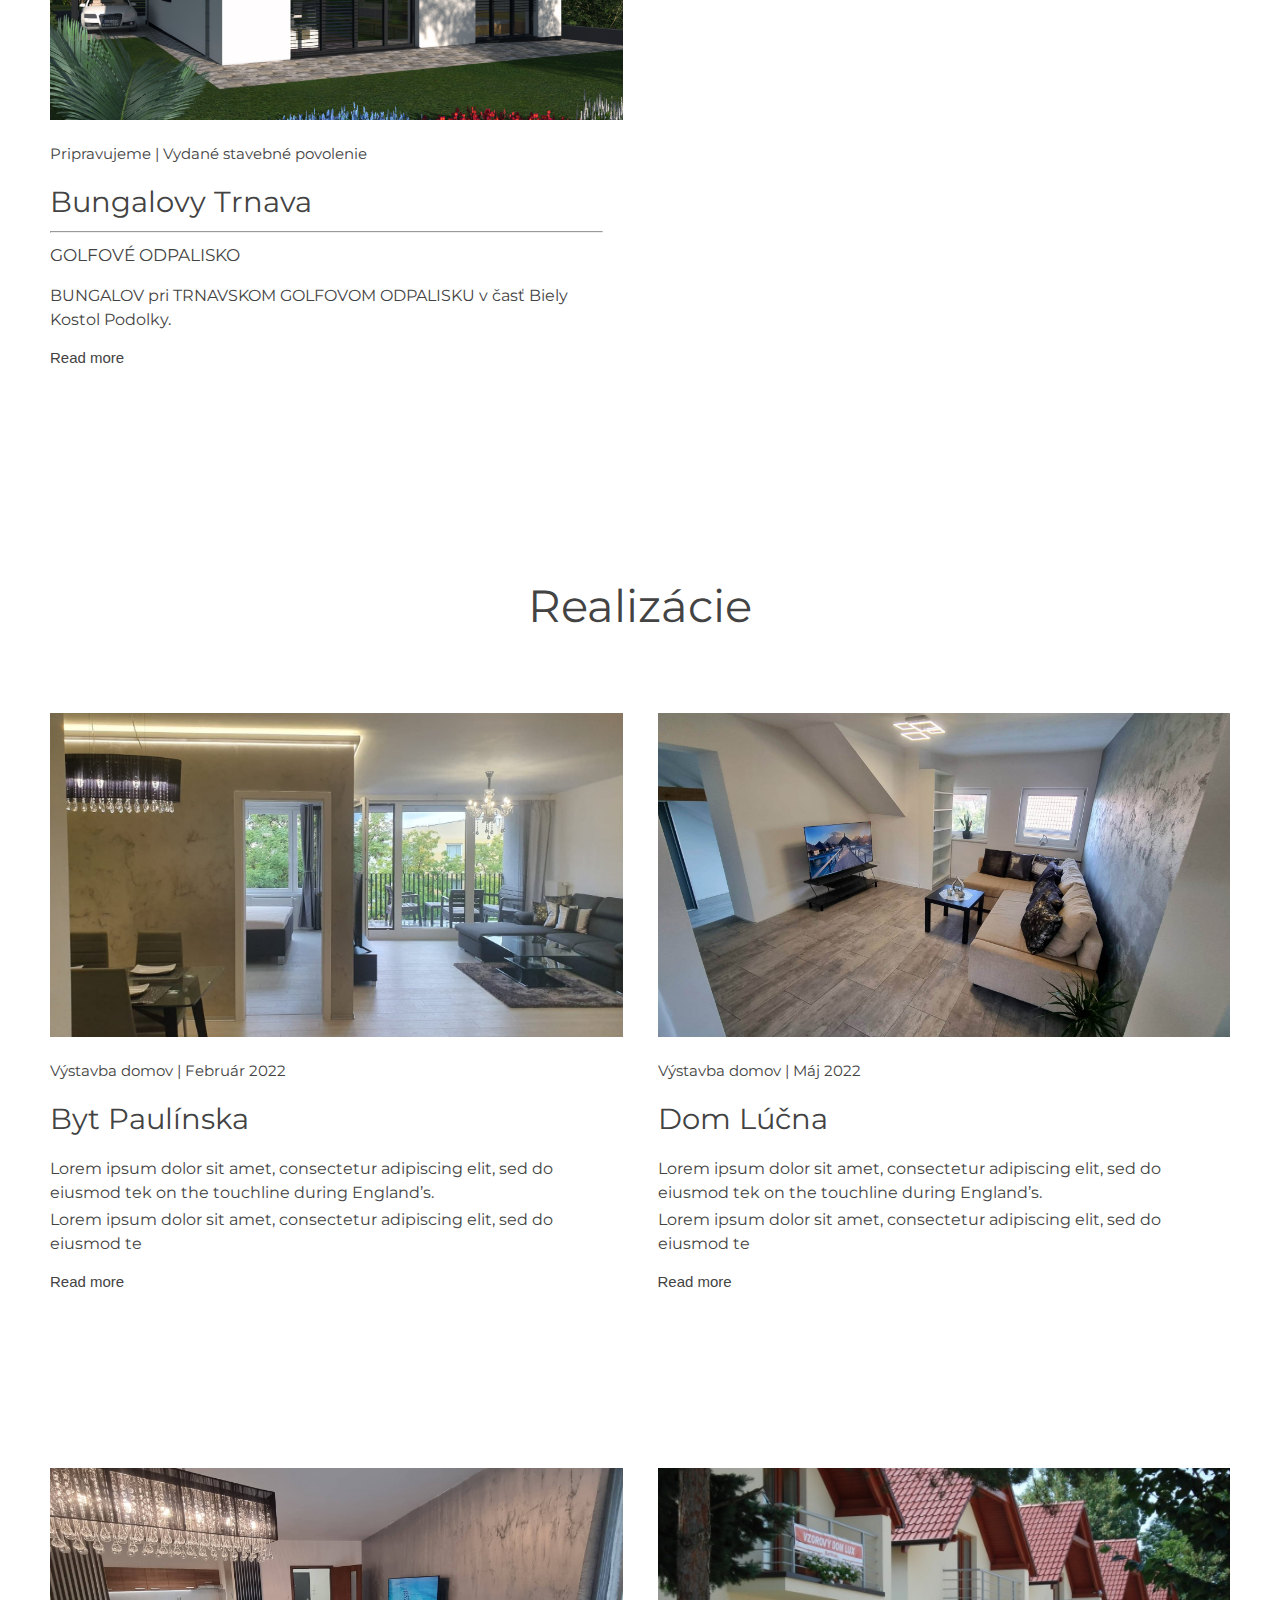
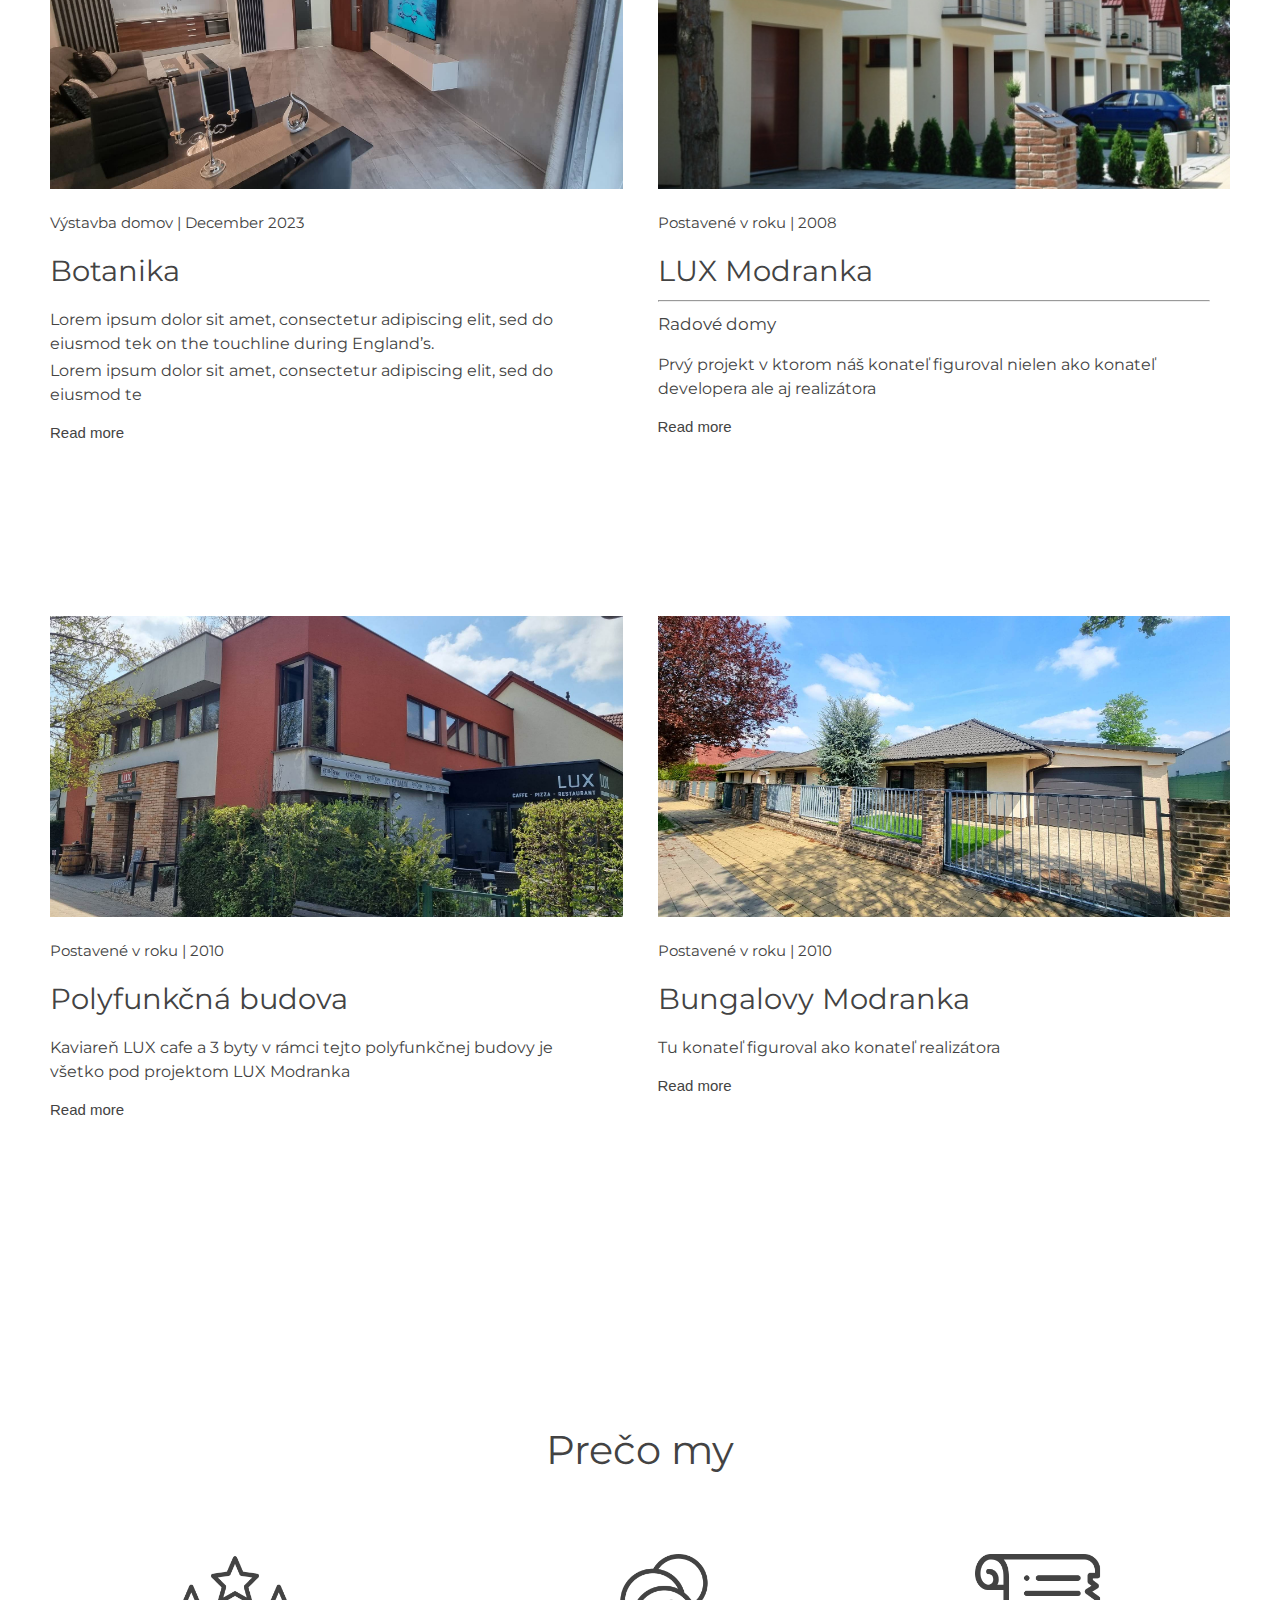
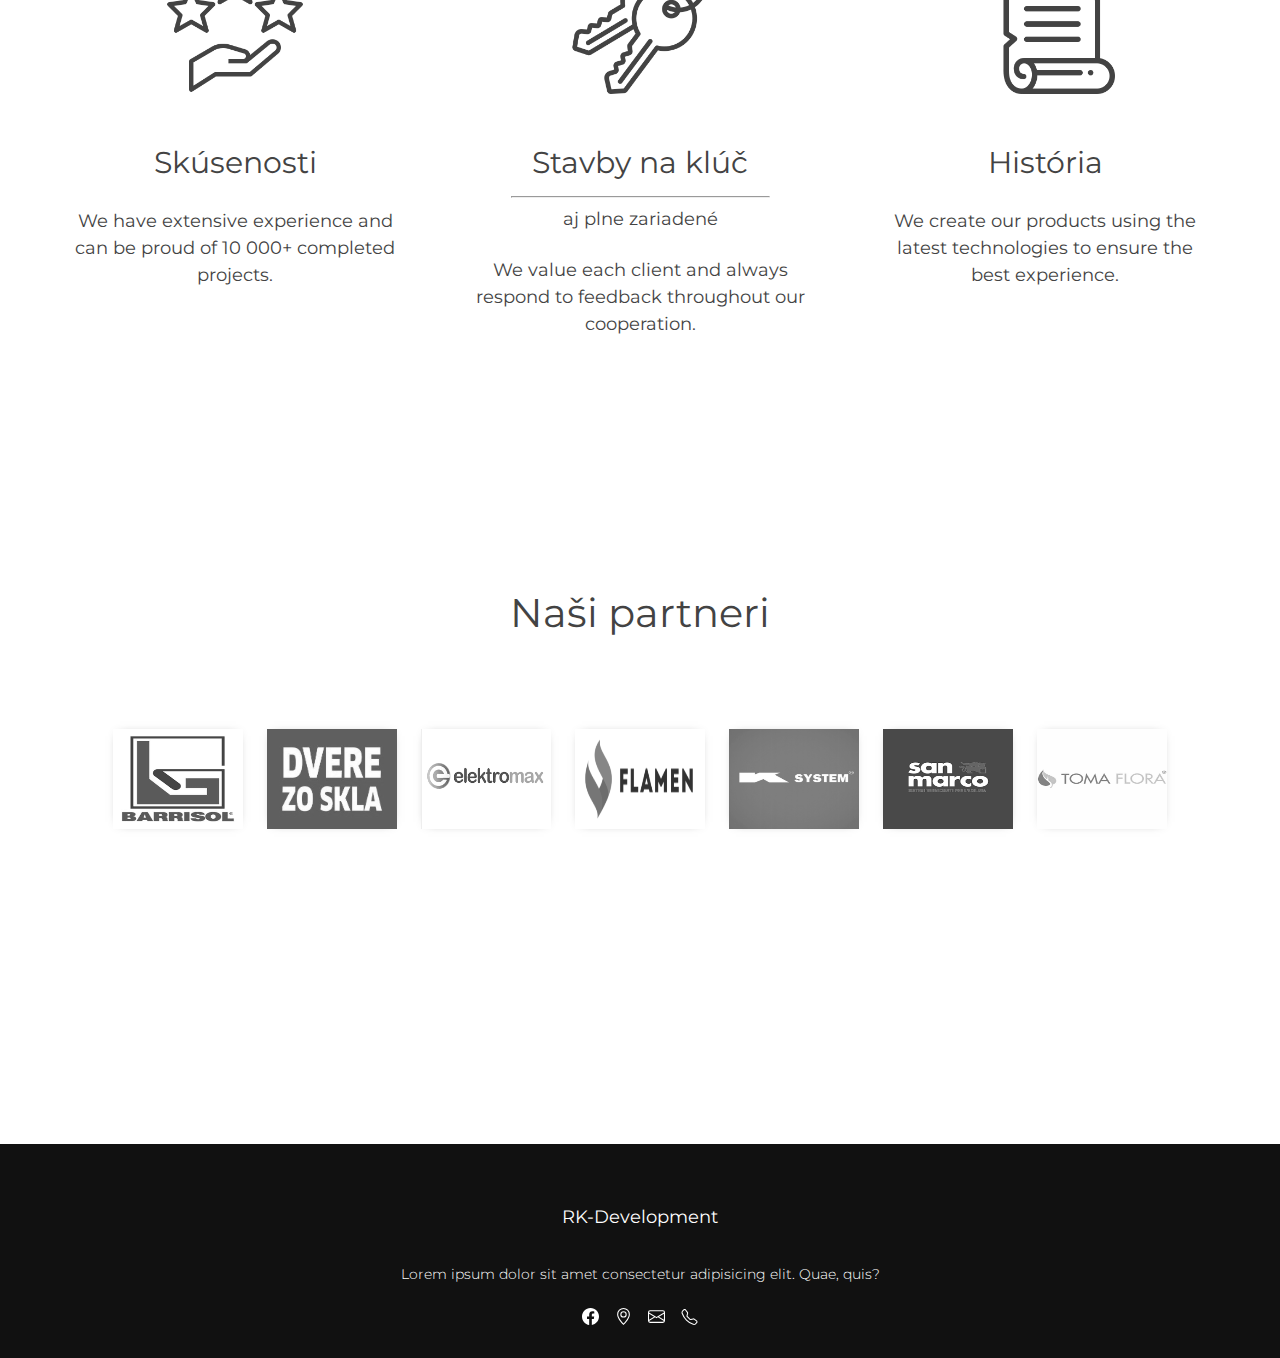
==== commit f79290e5: "tato change 2 hotove" ====
--- a/domov/index.html
+++ b/domov/index.html
@@ -27,33 +27,32 @@
 <body>
     
 <!-- NAVBAR -->
-<nav class="nav">
-    <div class="container">
-        <div class="logo">
-          <!-- <a href="../domov/index.html"><img src="../domov/fotky_domov/logo.png" alt=""></a> -->
-            <a href="../domov/index.html">RK development</a>
-        </div>
-        <div id="mainListDiv" class="main_list">
-            <ul class="navlinks">
-                <li><a href="../domov/index.html">Domov</a></li>
-                <li><a href="#galeria">Galéria</a></li>
-                <li><a href="../kontakt/kontakt.html">Kontakt</a></li>
-                <li><a href="../o_nas/o_nas.html">O nás</a></li>
-
-
-
-
-
-            </ul>
-        </div>
-        
-        <span class="navTrigger">
-            <i></i>
-            <i></i>
-            <i></i>
-        </span>
-    </div>
-</nav>
+<div class="nav">
+  <input type="checkbox" id="nav-check">
+  <div class="nav-header">
+    <div class="nav-title">
+      <img class="nav-logo" src="fotky_domov/logo.png" alt="">
+    </div>
+    <div class="nav-title">
+      RK development
+    </div>
+  </div>
+  <div class="nav-btn">
+    <label for="nav-check">
+      <span></span>
+      <span></span>
+      <span></span>
+    </label>
+  </div>
+  
+  <div class="nav-links">
+    
+    <a href="//github.io/jo_geek" target="_blank">Domov</a>
+    <a href="http://stackoverflow.com/users/4084003/" target="_blank">Galéria</a>
+    <a href="https://in.linkedin.com/in/jonesvinothjoseph" target="_blank">Kontakt</a>
+    <a href="https://codepen.io/jo_Geek/" target="_blank">O nás</a>
+  </div>
+</div>
 <!-- /NAVBAR -->
 
 
--- a/domov/style.css
+++ b/domov/style.css
@@ -14,68 +14,123 @@
 
 
 .nav {
+    height: 100px;
     width: 100%;
-    height: 65px;
-    position: fixed;
-    line-height: 65px;
-    text-align: center;
-    z-index: 3;
+    background-color: #111111;
+    position: relative;
+    z-index: 5;
     font-family: 'Open Sans', sans-serif;
     font-weight: 300;
-}
-
-
-.nav div.logo {
-
-    float: left;
-    width: auto;
-    height: auto;
-    padding-left: 2.5rem;
+    
+    
+  }
+
+  
+  .nav > .nav-header {
+    display: inline;
+  }
+  
+  .nav > .nav-header > .nav-title {
+    display: inline-block;
+    font-size: 30px;
+    color: #fff;
+    padding: 10px 10px 10px 20px;
     font-family: 'Montserrat', sans-serif;
     font-weight: 400;
-}
-
-.nav div.logo a {
+    
+    vertical-align:middle;
+    
+  }
+  
+  .nav > .nav-btn {
+    display: none;
+  }
+  
+  .nav > .nav-links {
+    display: inline;
+    float: right;
+    font-size: 22px;
+    vertical-align:middle;
+    
+  }
+  
+  .nav > .nav-links > a {
+    display: inline-block;
+    padding: 37px 10px 13px 10px;
     text-decoration: none;
-    color: #fff;
-    font-size: 2.5rem;
-}
-
-.nav div.logo a:hover {
-    color:darkgray;
-}
-
-.nav div.main_list {
-    height: 65px;
-    float: right;
-}
-
-.nav div.main_list ul {
-    width: 100%;
-    height: 65px;
-    display: flex;
-    list-style: none;
-    margin: 0;
-    padding: 0;
-}
-
-.nav div.main_list ul li {
-    width: auto;
-    height: 65px;
-    padding: 0;
-    padding-right: 3rem;
-}
-
-.nav div.main_list ul li a {
-    text-decoration: none;
-    color: #fff;
-    line-height: 65px;
-    font-size: 2.4rem;
-}
-
-.nav div.main_list ul li a:hover {
-    color: darkgray;
-}
+    color: #efefef;
+    vertical-align: middle;
+  }
+  
+  .nav > .nav-links > a:hover {
+    background-color: #111111;
+  }
+  
+  .nav > #nav-check {
+    display: none;
+    padding-top:40px;
+  }
+  
+  @media (max-width:830px) {
+    .nav > .nav-btn {
+      display: inline-block;
+      position: absolute;
+      right: 0px;
+      top: 0px;
+      box-shadow: 0;
+      
+    }
+    .nav > .nav-btn > label {
+      display: inline-block;
+      width: 50px;
+      height: 50px;
+      padding: 13px;
+      padding-top:40px;
+    }
+
+    .nav > .nav-btn > label > span {
+      display: block;
+      width: 25px;
+      height: 10px;
+      border-top: 2px solid #eee;
+    }
+    .nav > .nav-links {
+      position: absolute;
+      display: block;
+      width: 100%;
+      background-color: #111111;
+      height: 0px;
+      transition: all 0.3s ease-in;
+      overflow-y: hidden;
+      top: 100px;
+
+      left: 0px;
+    }
+    .nav > .nav-links > a {
+      display: block;
+      width: 100%;
+      padding: 13px 10px 13px 10px;
+    }
+
+    .nav > #nav-check:not(:checked) ~ .nav-links {
+      height: 0px;
+    }
+    .nav > #nav-check:checked ~ .nav-links {
+      height: calc(100vh - 50px);
+      overflow-y: auto;
+    }
+  }
+
+  @media screen and (min-width:1px) and (max-width:850px){
+    .nav > .nav-header > .nav-title {
+
+        font-size: 25px;
+
+        
+      }
+  }
+
+
 
 
 /* Home section */
@@ -90,293 +145,6 @@
     
 }
 
-.navTrigger {
-    display: none;
-}
-
-.nav {
-    padding-top: 20px;
-    padding-bottom: 20px;
-    -webkit-transition: all 0.4s ease;
-    transition: all 0.4s ease;
-}
-
-
-/* Media qurey section */
-
-@media screen and (min-width: 768px) and (max-width: 1024px) {
-    .container {
-        margin: 0;
-    }
-}
-
-@media screen and (max-width:768px) {
-    .navTrigger {
-        display: block;
-    }
-    .nav div.logo {
-        margin-left: 0;
-        padding-left:20px;
-    }
-    .nav div.main_list {
-        width: 100%;
-        height: 0;
-        overflow: hidden;
-    }
-    .nav div.show_list {
-        height: auto;
-        display: none;
-    }
-    .nav div.main_list ul {
-        flex-direction: column;
-        width: 100%;
-        height: 100vh;
-        right: 0;
-        left: 0;
-        bottom: 0;
-        background-color: #111;
-        /*same background color of navbar*/
-        background-position: center top;
-    }
-    .make-nav-black-when-click{
-        background-color: #111;
-        
-        }
-    .line-under-nav{
-
-        border-bottom: 8px solid #4242422d;
-        z-index: 2;
-
-
-
-
-
-    }
-    .nav div.main_list ul li {
-        width: 100%;
-        text-align: left;
-    }
-    .nav div.main_list ul li a {
-        text-align: center;
-        width: 100%;
-        font-size: 24px;
-        padding: 20px;
-    }
-    .nav div.media_button {
-        display: block;
-    }
-}
-
-
-/* Animation */
-/* Inspiration taken from Dicson https://codemyui.com/simple-hamburger-menu-x-mark-animation/ */
-
-.navTrigger {
-    cursor: pointer;
-    width: 30px;
-    height: 25px;
-    margin: auto;
-    position: absolute;
-    right: 30px;
-    top: 0;
-    bottom: 0;
-}
-
-.navTrigger i {
-    background-color: #fff;
-    border-radius: 2px;
-    content: '';
-    display: block;
-    width: 100%;
-    height: 4px;
-}
-
-.navTrigger i:nth-child(1) {
-    -webkit-animation: outT 0.8s backwards;
-    animation: outT 0.8s backwards;
-    -webkit-animation-direction: reverse;
-    animation-direction: reverse;
-}
-
-.navTrigger i:nth-child(2) {
-    margin: 5px 0;
-    -webkit-animation: outM 0.8s backwards;
-    animation: outM 0.8s backwards;
-    -webkit-animation-direction: reverse;
-    animation-direction: reverse;
-}
-
-.navTrigger i:nth-child(3) {
-    -webkit-animation: outBtm 0.8s backwards;
-    animation: outBtm 0.8s backwards;
-    -webkit-animation-direction: reverse;
-    animation-direction: reverse;
-}
-
-.navTrigger.active i:nth-child(1) {
-    -webkit-animation: inT 0.8s forwards;
-    animation: inT 0.8s forwards;
-}
-
-.navTrigger.active i:nth-child(2) {
-    -webkit-animation: inM 0.8s forwards;
-    animation: inM 0.8s forwards;
-}
-
-.navTrigger.active i:nth-child(3) {
-    -webkit-animation: inBtm 0.8s forwards;
-    animation: inBtm 0.8s forwards;
-}
-
-@-webkit-keyframes inM {
-    50% {
-        -webkit-transform: rotate(0deg);
-    }
-    100% {
-        -webkit-transform: rotate(45deg);
-    }
-}
-
-@keyframes inM {
-    50% {
-        transform: rotate(0deg);
-    }
-    100% {
-        transform: rotate(45deg);
-    }
-}
-
-@-webkit-keyframes outM {
-    50% {
-        -webkit-transform: rotate(0deg);
-    }
-    100% {
-        -webkit-transform: rotate(45deg);
-    }
-}
-
-@keyframes outM {
-    50% {
-        transform: rotate(0deg);
-    }
-    100% {
-        transform: rotate(45deg);
-    }
-}
-
-@-webkit-keyframes inT {
-    0% {
-        -webkit-transform: translateY(0px) rotate(0deg);
-    }
-    50% {
-        -webkit-transform: translateY(9px) rotate(0deg);
-    }
-    100% {
-        -webkit-transform: translateY(9px) rotate(135deg);
-    }
-}
-
-@keyframes inT {
-    0% {
-        transform: translateY(0px) rotate(0deg);
-    }
-    50% {
-        transform: translateY(9px) rotate(0deg);
-    }
-    100% {
-        transform: translateY(9px) rotate(135deg);
-    }
-}
-
-@-webkit-keyframes outT {
-    0% {
-        -webkit-transform: translateY(0px) rotate(0deg);
-    }
-    50% {
-        -webkit-transform: translateY(9px) rotate(0deg);
-    }
-    100% {
-        -webkit-transform: translateY(9px) rotate(135deg);
-    }
-}
-
-@keyframes outT {
-    0% {
-        transform: translateY(0px) rotate(0deg);
-    }
-    50% {
-        transform: translateY(9px) rotate(0deg);
-    }
-    100% {
-        transform: translateY(9px) rotate(135deg);
-    }
-}
-
-@-webkit-keyframes inBtm {
-    0% {
-        -webkit-transform: translateY(0px) rotate(0deg);
-    }
-    50% {
-        -webkit-transform: translateY(-9px) rotate(0deg);
-    }
-    100% {
-        -webkit-transform: translateY(-9px) rotate(135deg);
-    }
-}
-
-@keyframes inBtm {
-    0% {
-        transform: translateY(0px) rotate(0deg);
-    }
-    50% {
-        transform: translateY(-9px) rotate(0deg);
-    }
-    100% {
-        transform: translateY(-9px) rotate(135deg);
-    }
-}
-
-@-webkit-keyframes outBtm {
-    0% {
-        -webkit-transform: translateY(0px) rotate(0deg);
-    }
-    50% {
-        -webkit-transform: translateY(-9px) rotate(0deg);
-    }
-    100% {
-        -webkit-transform: translateY(-9px) rotate(135deg);
-    }
-}
-
-@keyframes outBtm {
-    0% {
-        transform: translateY(0px) rotate(0deg);
-    }
-    50% {
-        transform: translateY(-9px) rotate(0deg);
-    }
-    100% {
-        transform: translateY(-9px) rotate(135deg);
-    }
-}
-
-.affix {
-    padding: 0;
-    background-color: #111;
-}
-
-
-
-@keyframes come-up{
-    
-    from{
-        transform: translateY(300px);
-    }
-
-    to{
-        transform: translateY(0);
-}
-}
 
 .animation-come-up{
 
@@ -683,7 +451,7 @@
 
     .home {
         width: 100%;
-        height: 58vh;}
+        height: 80vh;}
 
 }
 
@@ -702,7 +470,7 @@
 
     .home {
         width: 100%;
-        height: 57vh;}
+        height: 80vh;}
 
 
 }
@@ -721,13 +489,13 @@
     font-size:14px;   }
     .home {
         width: 100%;
-        height: 68vh;}
+        height: 80vh;}
 }
 
 @media screen and (min-width:513px) and (max-width:577px){
 
     .black-bg-of-text{
-        top: 39%;
+        top: 25%;
         padding: 30px 25px 30px 25px;   
     }
     #napis-bg-image{
@@ -737,13 +505,13 @@
     font-size:14px;   }
     .home {
         width: 100%;
-        height: 62vh;}
+        height: 72vh;}
 }
 
 @media screen and (min-width:495px) and (max-width:512px){
 
     .black-bg-of-text{
-        top: 39%;
+        top: 25%;
         padding: 30px 25px 30px 25px;   
     }
     #napis-bg-image{
@@ -753,14 +521,14 @@
     font-size:13px;   }
     .home {
         width: 100%;
-        height: 53vh;}
+        height: 70vh;}
 }
 
 
 @media screen and (min-width:436px) and (max-width:494px){
 
     .black-bg-of-text{
-        top: 39%;
+        top: 25%;
         padding: 30px 10px 30px 10px;   
     }
     #napis-bg-image{
@@ -770,13 +538,13 @@
     font-size:12px;   }
     .home {
         width: 100%;
-        height: 50vh;}
+        height: 70vh;}
 }
 
 @media screen and (min-width:380px) and (max-width:435px){
 
     .black-bg-of-text{
-        top: 41%;
+        top: 20%;
         padding: 30px 0px 30px 0px;   
     }
     #napis-bg-image{
@@ -786,14 +554,14 @@
     font-size:11px;   }
     .home {
         width: 100%;
-        height: 47vh;}
+        height: 60vh;}
 }
 
 
 @media screen and (min-width:332px) and (max-width:379px){
 
     .black-bg-of-text{
-        top: 41%;
+        top: 20%;
         padding: 30px 5px 30px 5px;  
     }
     #napis-bg-image{
@@ -803,7 +571,7 @@
     font-size:10px;   }
     .home {
         width: 100%;
-        height: 45vh;}
+        height: 70vh;}
 
 
         .nav div.logo a {
@@ -816,7 +584,7 @@
 @media screen and (min-width:1px) and (max-width:331px){
 
     .black-bg-of-text{
-        top: 41%;
+        top: 20%;
         padding: 30px 5px 30px 5px;   
     }
     #napis-bg-image{
@@ -826,7 +594,7 @@
     font-size:8px;   }
     .home {
         width: 100%;
-        height: 45vh;}
+        height: 70vh;}
         .nav div.logo a {
 
             font-size: 2rem;
@@ -1455,3 +1223,164 @@
 
 
 
+
+/* CARDS */
+
+
+.VLUX-cards {
+    color: #434343;
+    margin: 0 auto;
+    width: 50vw;
+    display: grid;
+    grid-template-columns: 1fr;
+    grid-auto-rows: auto;
+
+    font-family: 'Montserrat', sans-serif;
+    font-weight: 400;
+    padding-top: 30px;
+}
+
+
+
+
+
+
+.VLUX-date-text{
+    font-weight: 400;
+    font-size: 100%;
+    margin:0;
+    
+}
+.VLUX-title{
+    font-weight: 400;
+    font-size: 190%;
+    margin: 15px 0 0px 0;
+    text-align: left;
+    
+}
+.VLUX-hr{
+    margin-bottom:10px;
+    
+}
+.VLUX-hr-text{
+    font-weight: 400;
+    font-size: 110%;
+
+}
+
+
+
+
+.VLUX-cards * {
+    box-sizing: border-box;
+}
+
+.VLUX-card {
+    width: 100%; 
+    text-align: center;
+    object-fit: cover;
+
+
+    image-rendering:auto;
+    image-rendering: crisp-edges;
+    image-rendering: pixelated;
+  
+    /* Safari seems to support, but seems deprecated and does the same thing as the others. */
+    image-rendering: -webkit-optimize-contrast;
+    
+
+   
+}
+
+.VLUX-content {
+    line-height: 1.5;
+    font-size: 1.5em;
+    padding: 20px;
+    padding-left: 0;
+    background: inherit;
+
+
+}
+
+
+
+
+.VLUX-text-1{
+    margin-bottom: 0;
+    font-size:18px;
+}
+
+.VLUX-read-more{
+    text-decoration: none;
+    color: #434343;
+    font-family:Arial, Helvetica, sans-serif;
+    margin-bottom:200px;
+}
+.VLUX-read-more:hover{
+    text-decoration: underline;
+}
+
+@media screen and (min-width: 897px) and (max-width: 1301px){
+ 
+    .VLUX-text-1{
+        font-size:16px!important;
+    }
+    
+      }
+    
+    @media screen and (max-width: 896px){
+   
+
+
+        
+
+        .VLUX-date-text{
+            font-weight: 400;
+         
+            margin:0;
+            
+        }
+        .VLUX-title{
+            font-weight: 400;
+            font-size: 190%;
+            margin: 10px 0 15px 0;
+            
+        }
+        .VLUX-text-1{
+            font-size:14px!important;
+        }
+
+    
+    
+    
+    
+    
+    
+        }
+
+
+
+
+@media screen and (min-width:860px) and (max-width:1324px){
+    .VLUX-cards {
+        width: 60vw;
+    }
+}
+@media screen and (min-width:559px) and (max-width:859px){
+    .VLUX-cards {
+        width: 80vw;
+    }
+}
+@media screen and (min-width:1px) and (max-width:558px){
+    .VLUX-cards {
+        width: 90vw;
+    }
+}
+
+
+
+
+
+
+
+
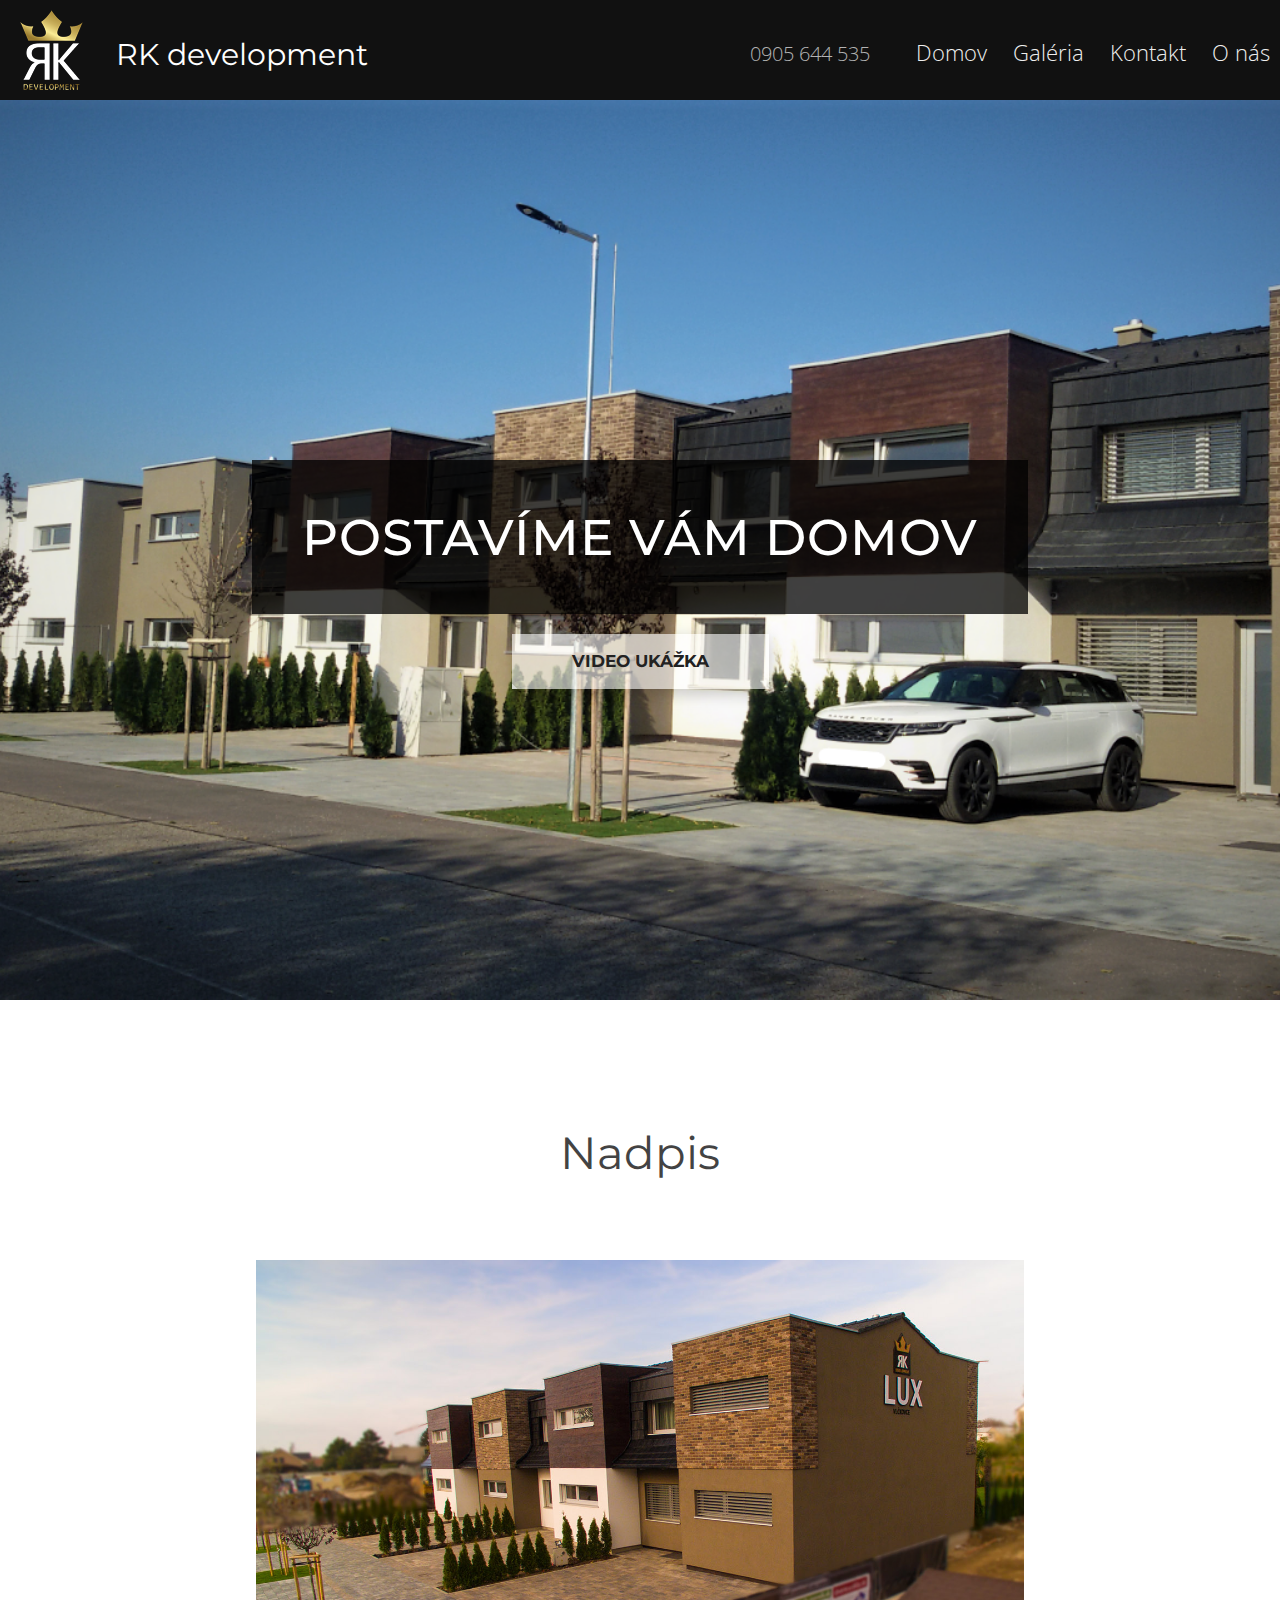
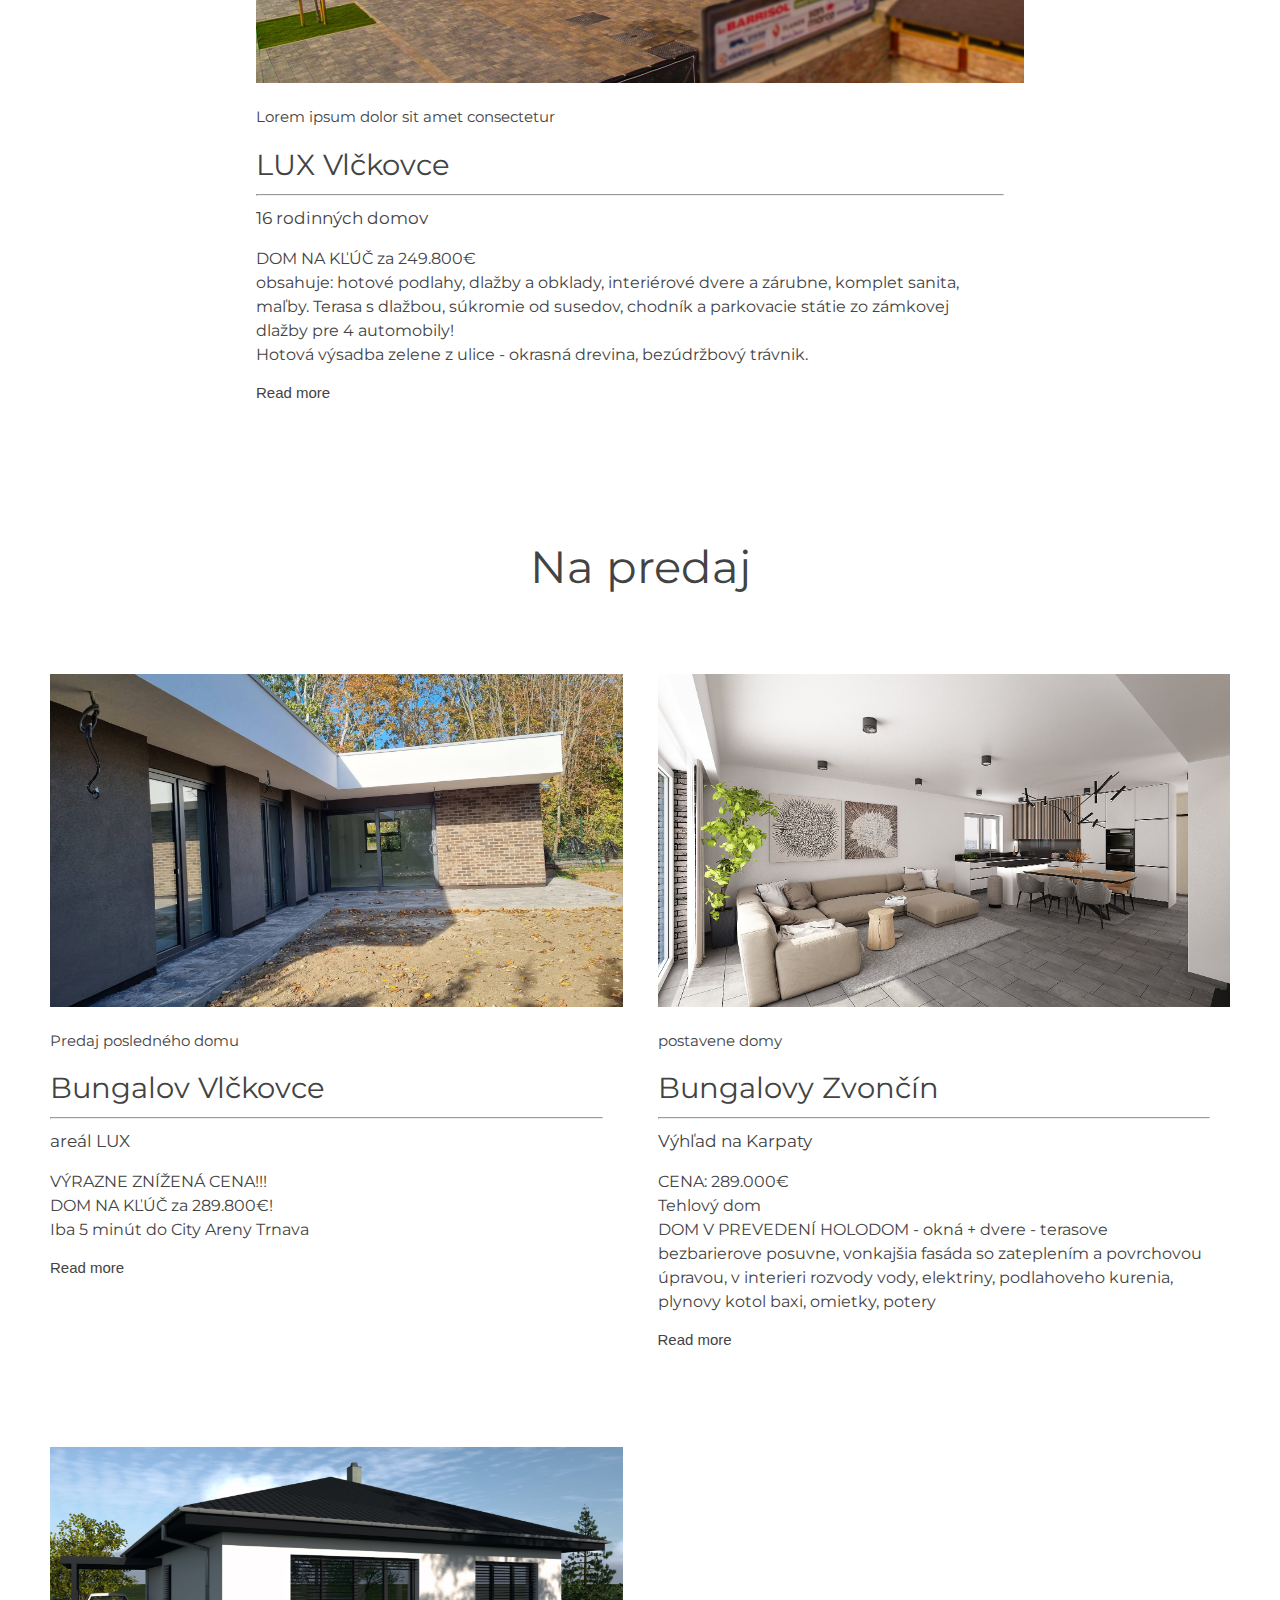
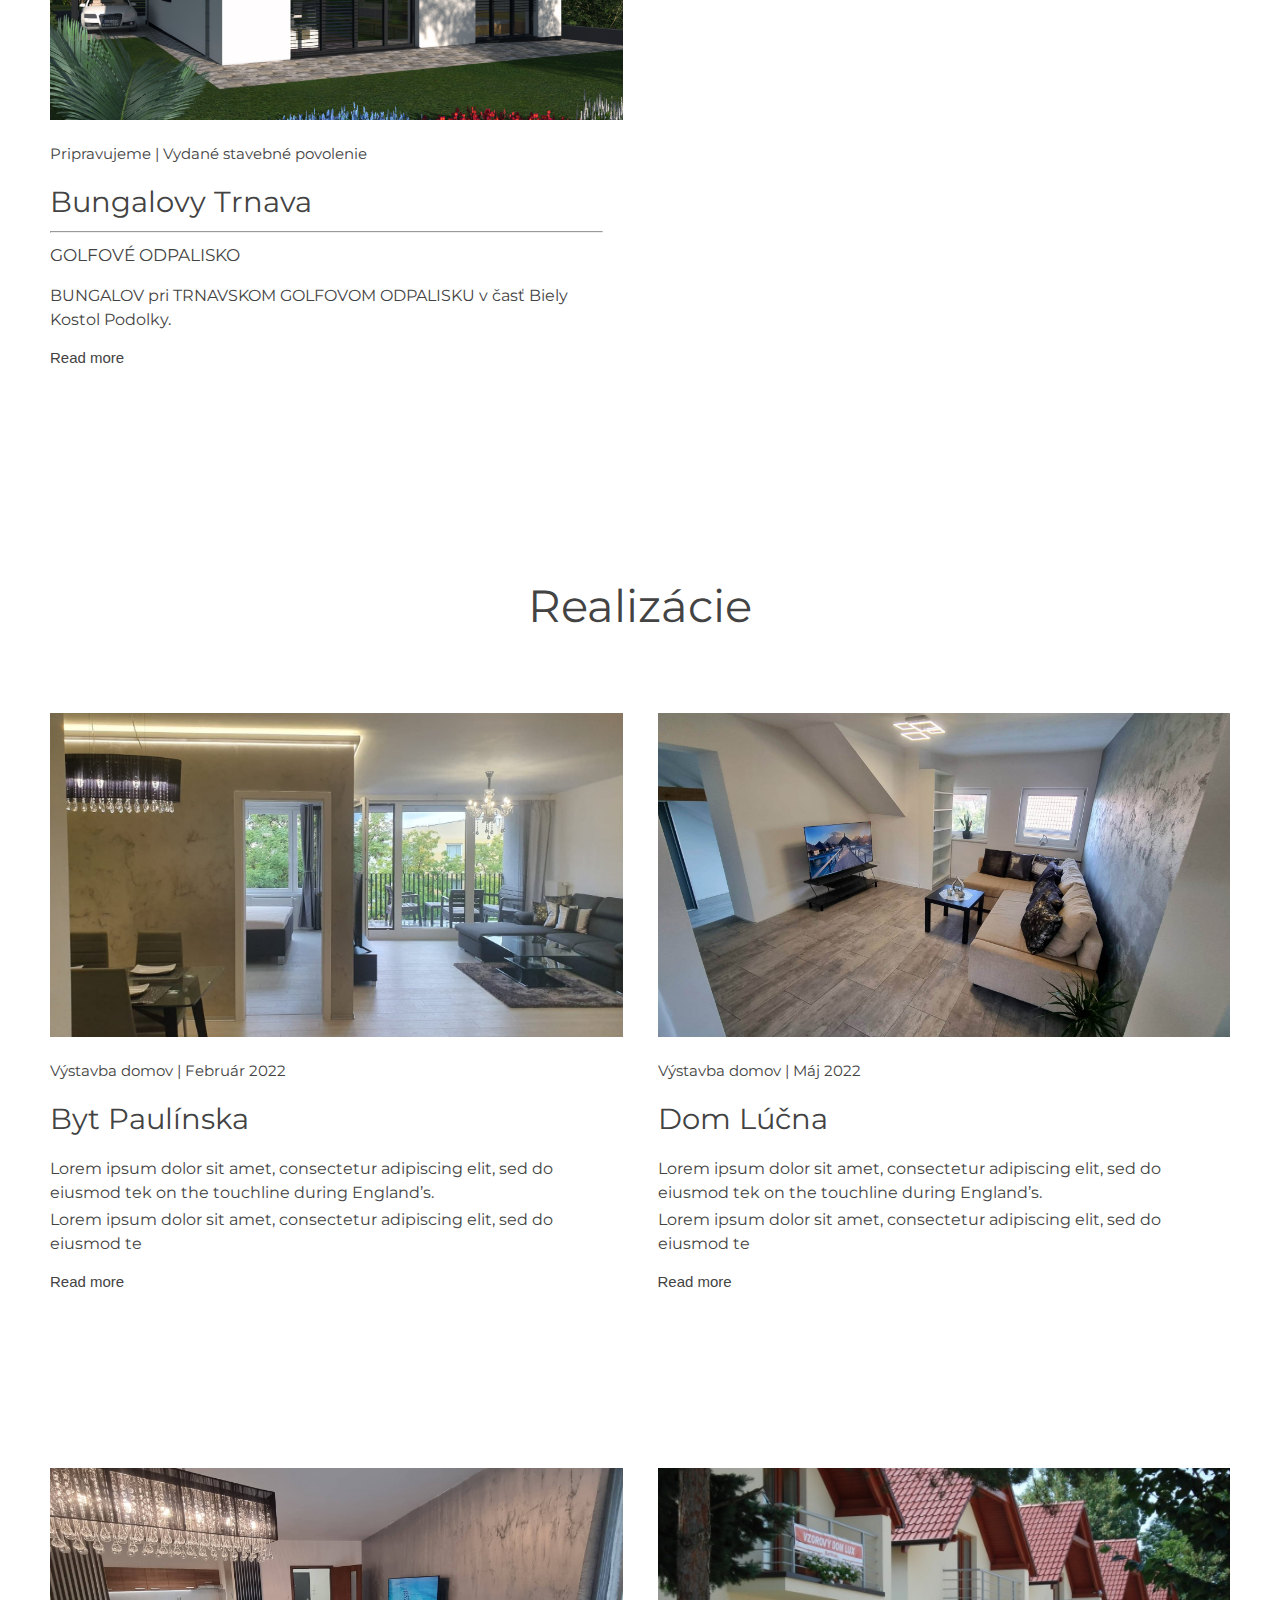
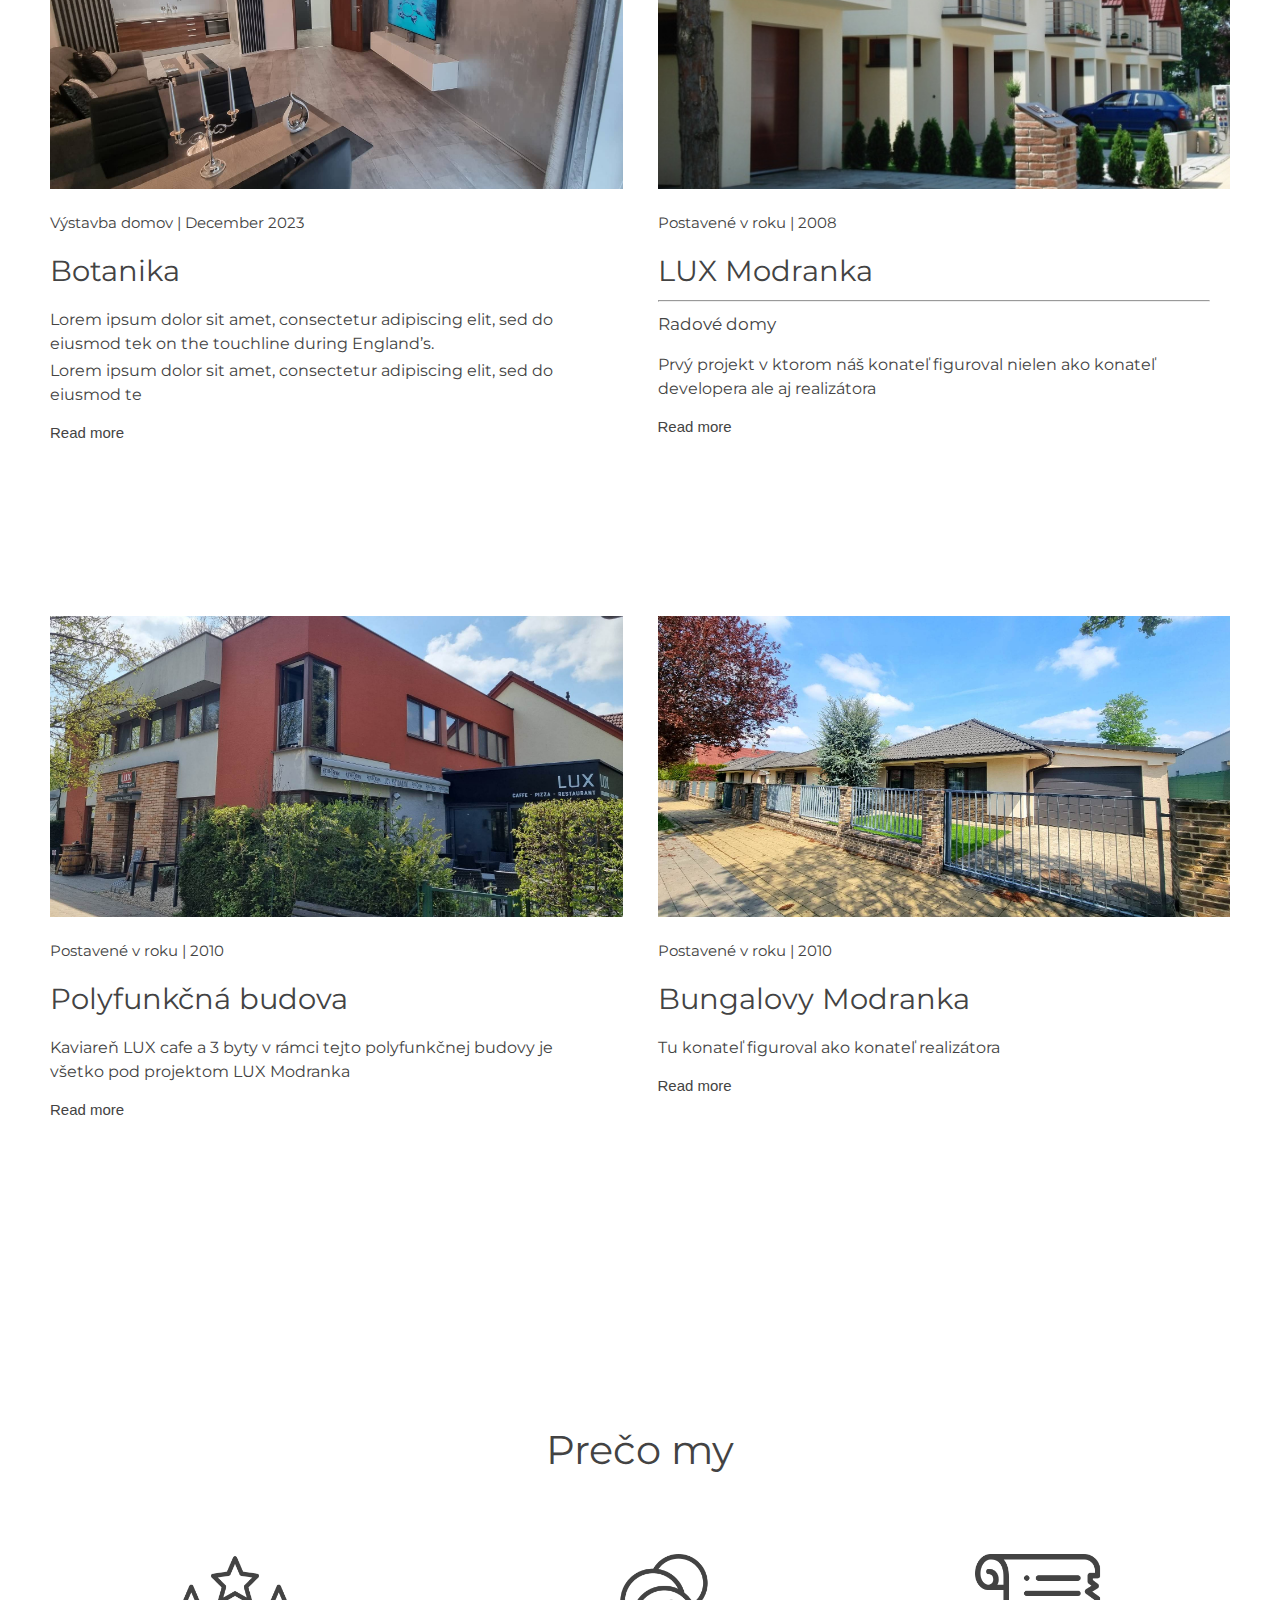
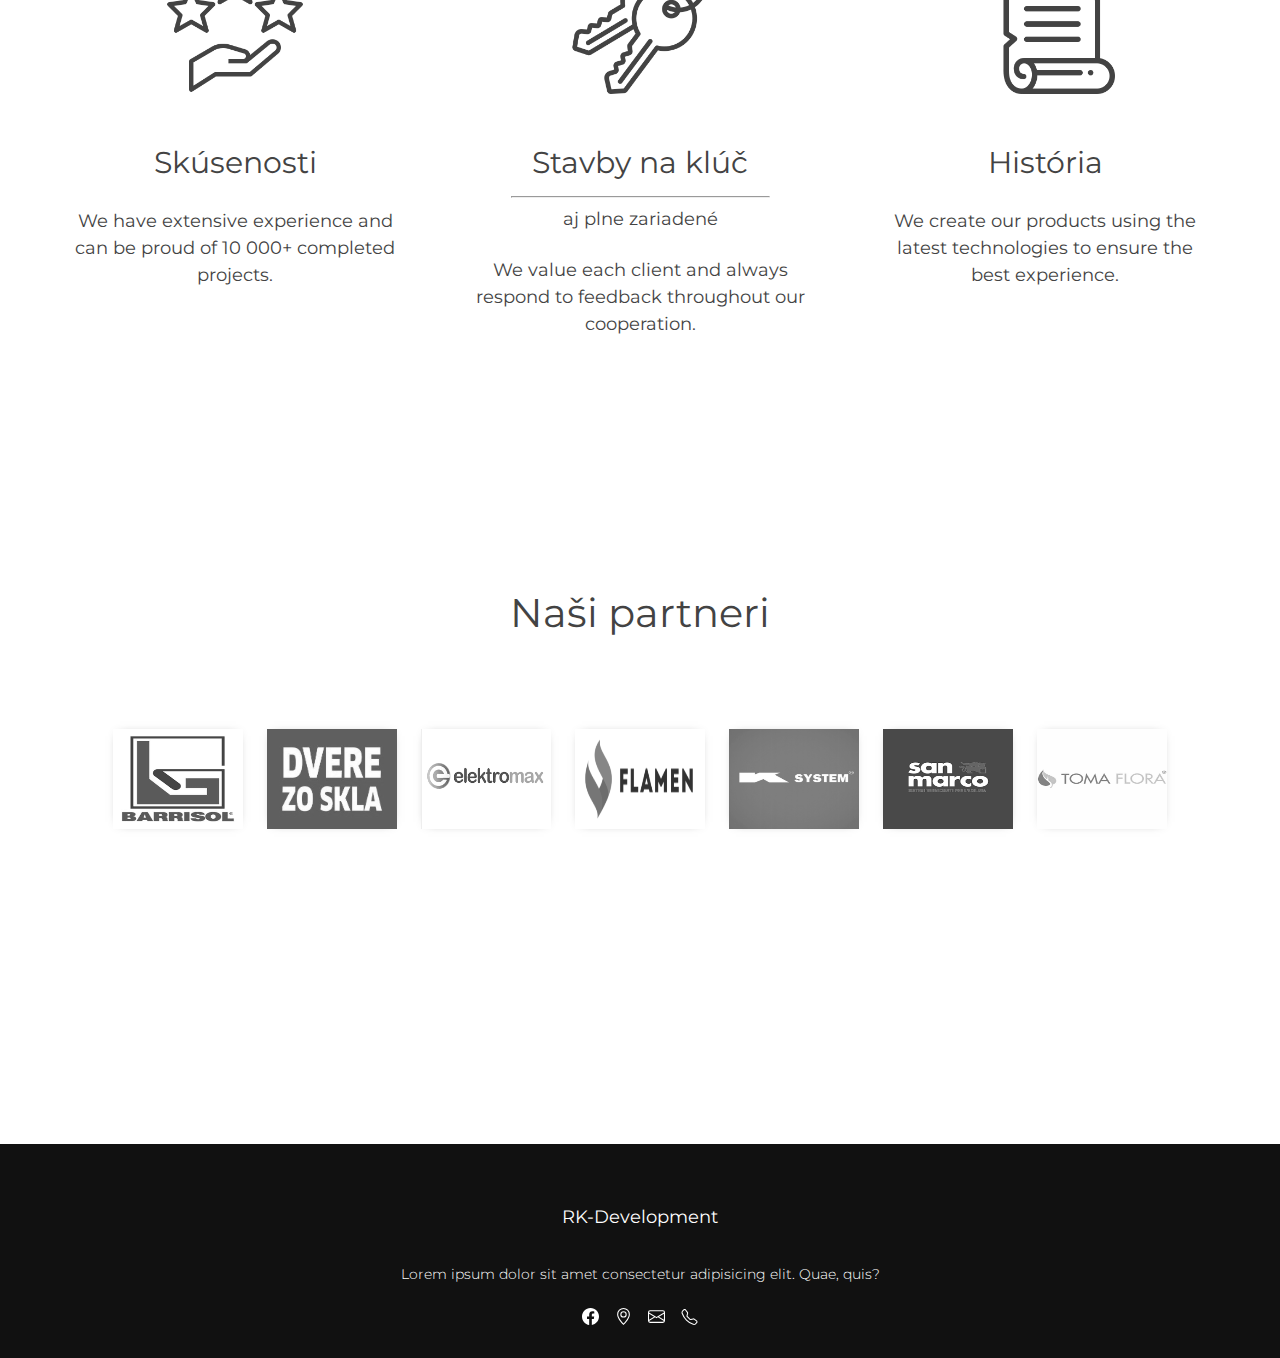
==== commit a72b6fd2: "added phone num" ====
--- a/domov/index.html
+++ b/domov/index.html
@@ -36,6 +36,10 @@
     <div class="nav-title">
       RK development
     </div>
+    <div class="nav-title">
+    <a class="collapsed-phone" href="tel:0905-644-535">0905 644 535</a></div>
+    
+
   </div>
   <div class="nav-btn">
     <label for="nav-check">
@@ -46,7 +50,7 @@
   </div>
   
   <div class="nav-links">
-    
+    <a class="nav-phone" href="tel:0905-644-535">0905 644 535</a>
     <a href="//github.io/jo_geek" target="_blank">Domov</a>
     <a href="http://stackoverflow.com/users/4084003/" target="_blank">Galéria</a>
     <a href="https://in.linkedin.com/in/jonesvinothjoseph" target="_blank">Kontakt</a>
--- a/domov/style.css
+++ b/domov/style.css
@@ -24,6 +24,7 @@
     
     
   }
+  
 
   
   .nav > .nav-header {
@@ -71,6 +72,14 @@
     padding-top:40px;
   }
   
+  .nav-phone{
+    text-decoration: none;
+    color:rgb(179, 179, 179)!important;
+    font-size:20px;
+    position: absolute;
+    padding-top:40px!important;
+    right:400px;
+  }
   @media (max-width:830px) {
     .nav > .nav-btn {
       display: inline-block;
@@ -111,6 +120,7 @@
       width: 100%;
       padding: 13px 10px 13px 10px;
     }
+    
 
     .nav > #nav-check:not(:checked) ~ .nav-links {
       height: 0px;
@@ -130,7 +140,45 @@
       }
   }
 
-
+  .collapsed-phone{
+    display: none;
+  }
+@media screen and (min-width:894px) and (max-width:947px){
+  .nav-phone{
+    font-size:15px;
+    padding-top:44px!important;
+    right:390px;
+  }}
+
+  @media screen and (min-width:875px) and (max-width:893px){
+    .nav-phone{
+      font-size:15px;
+      padding-top:44px!important;
+      right:375px;
+    }}
+    @media screen and (min-width:831px) and (max-width:874px){
+        .nav-phone{
+          font-size:13px;
+          padding-top:75px!important;
+          left:105px;
+        }}
+
+        @media screen and (min-width:1px) and (max-width:830px){
+
+            .nav-phone{
+                display: none;
+              }
+            .collapsed-phone{
+                    display: inline;
+                    text-decoration: none;
+                    color:rgb(179, 179, 179)!important;
+                    font-size:16px;
+                    position: absolute;
+                    padding-top:20px!important;
+                    left:115px;
+                  }}
+            
+        
 
 
 /* Home section */
